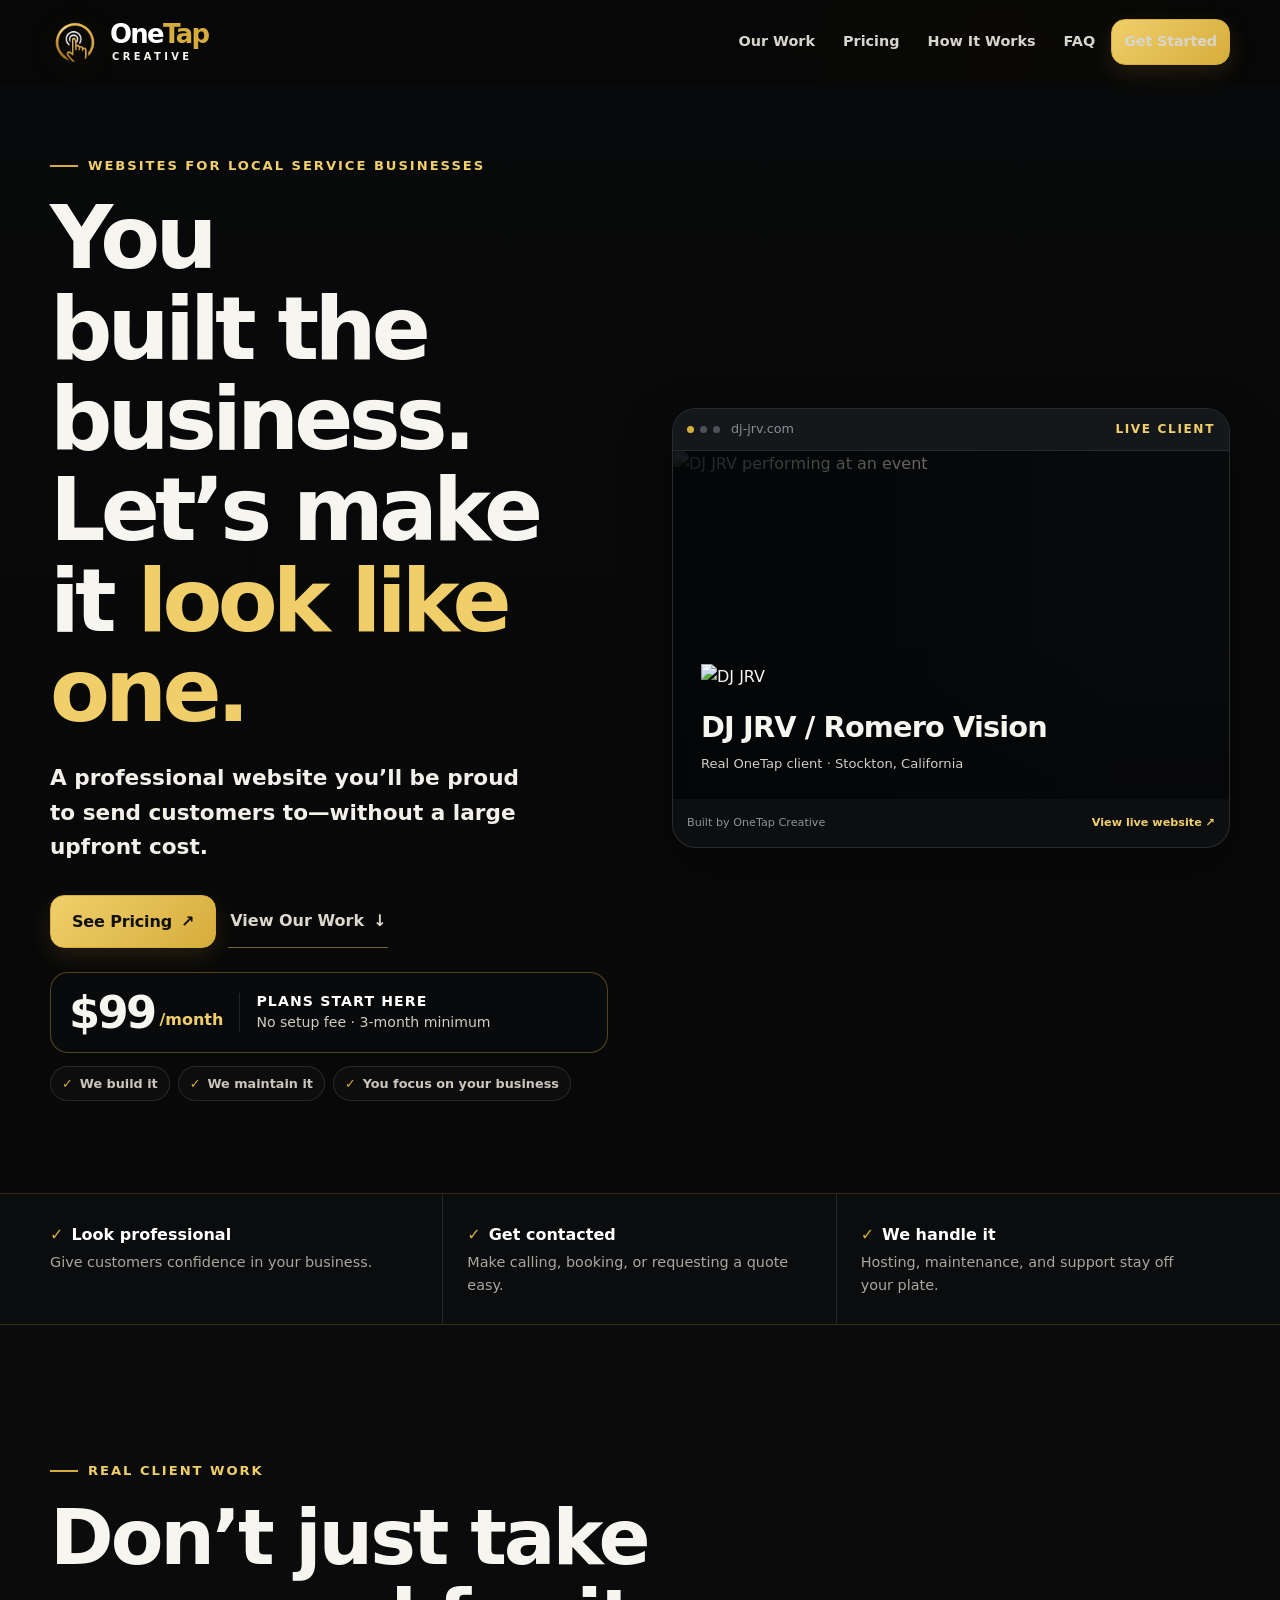
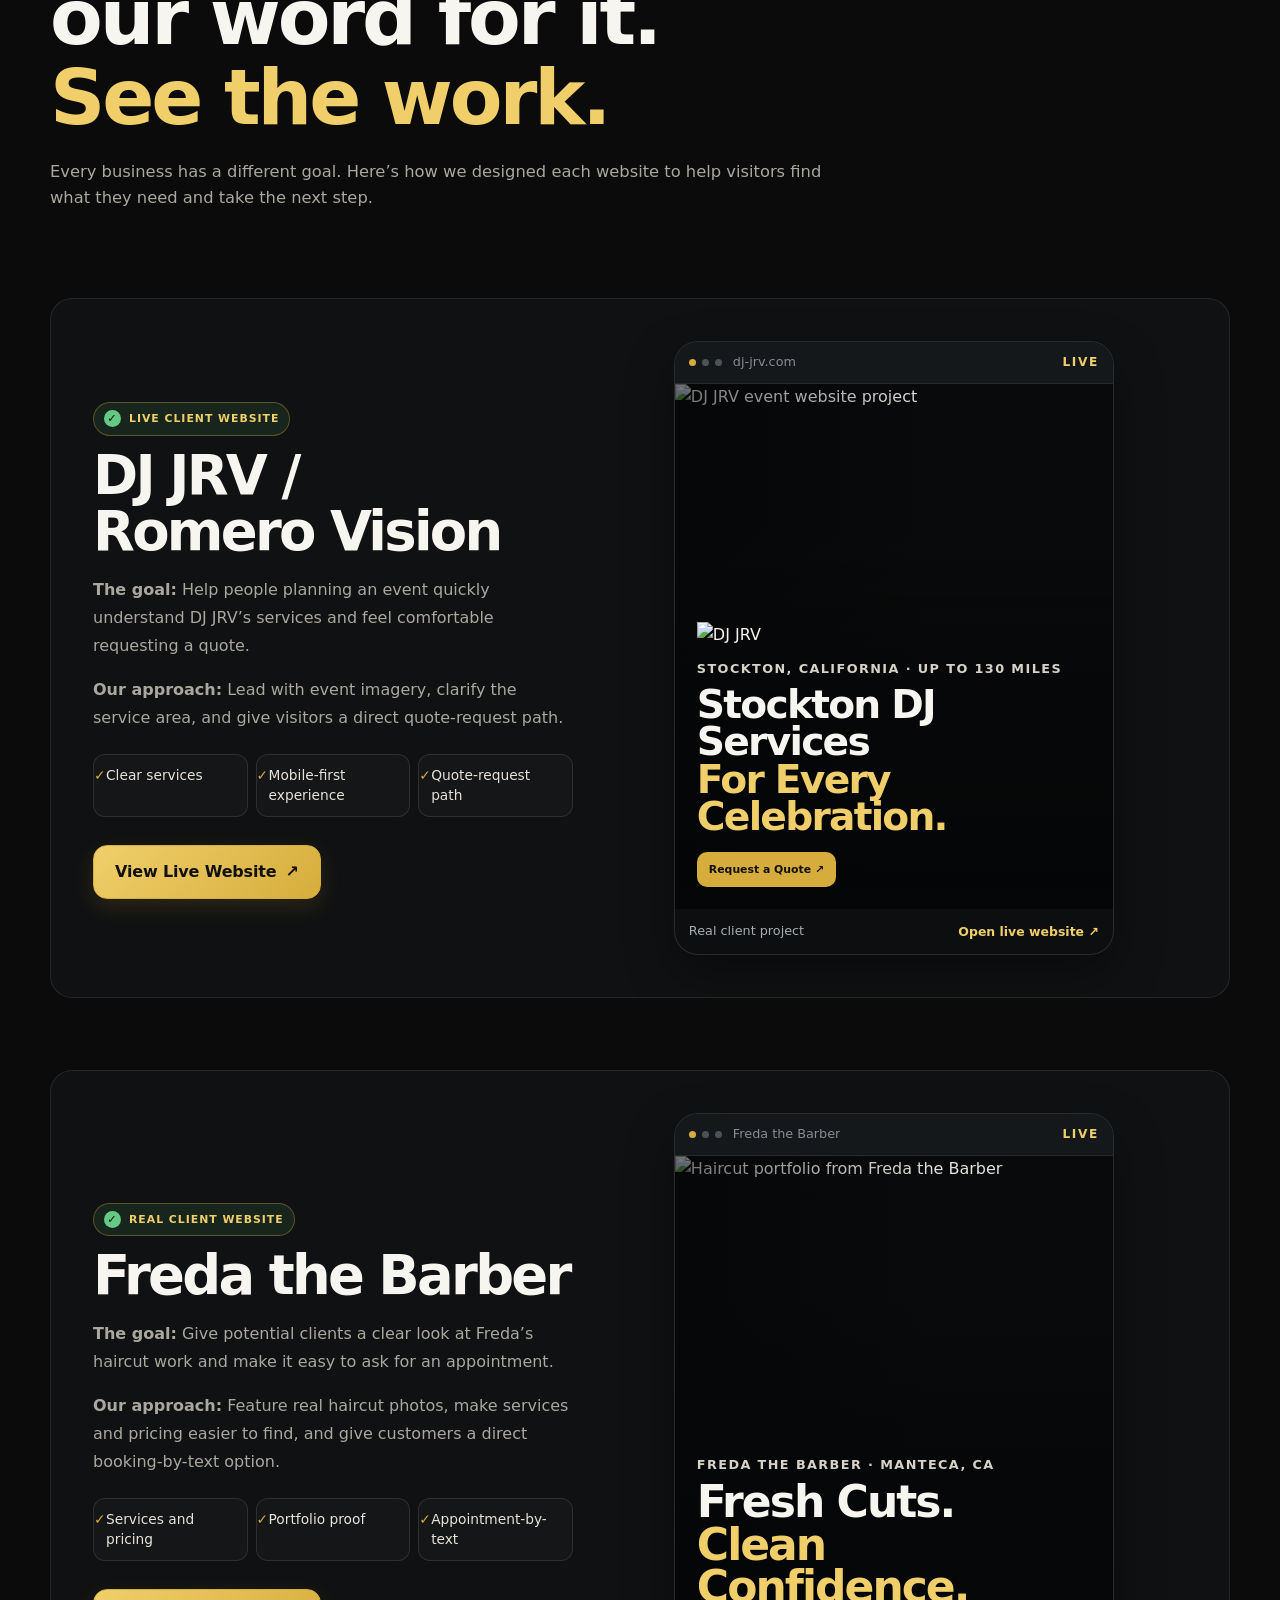
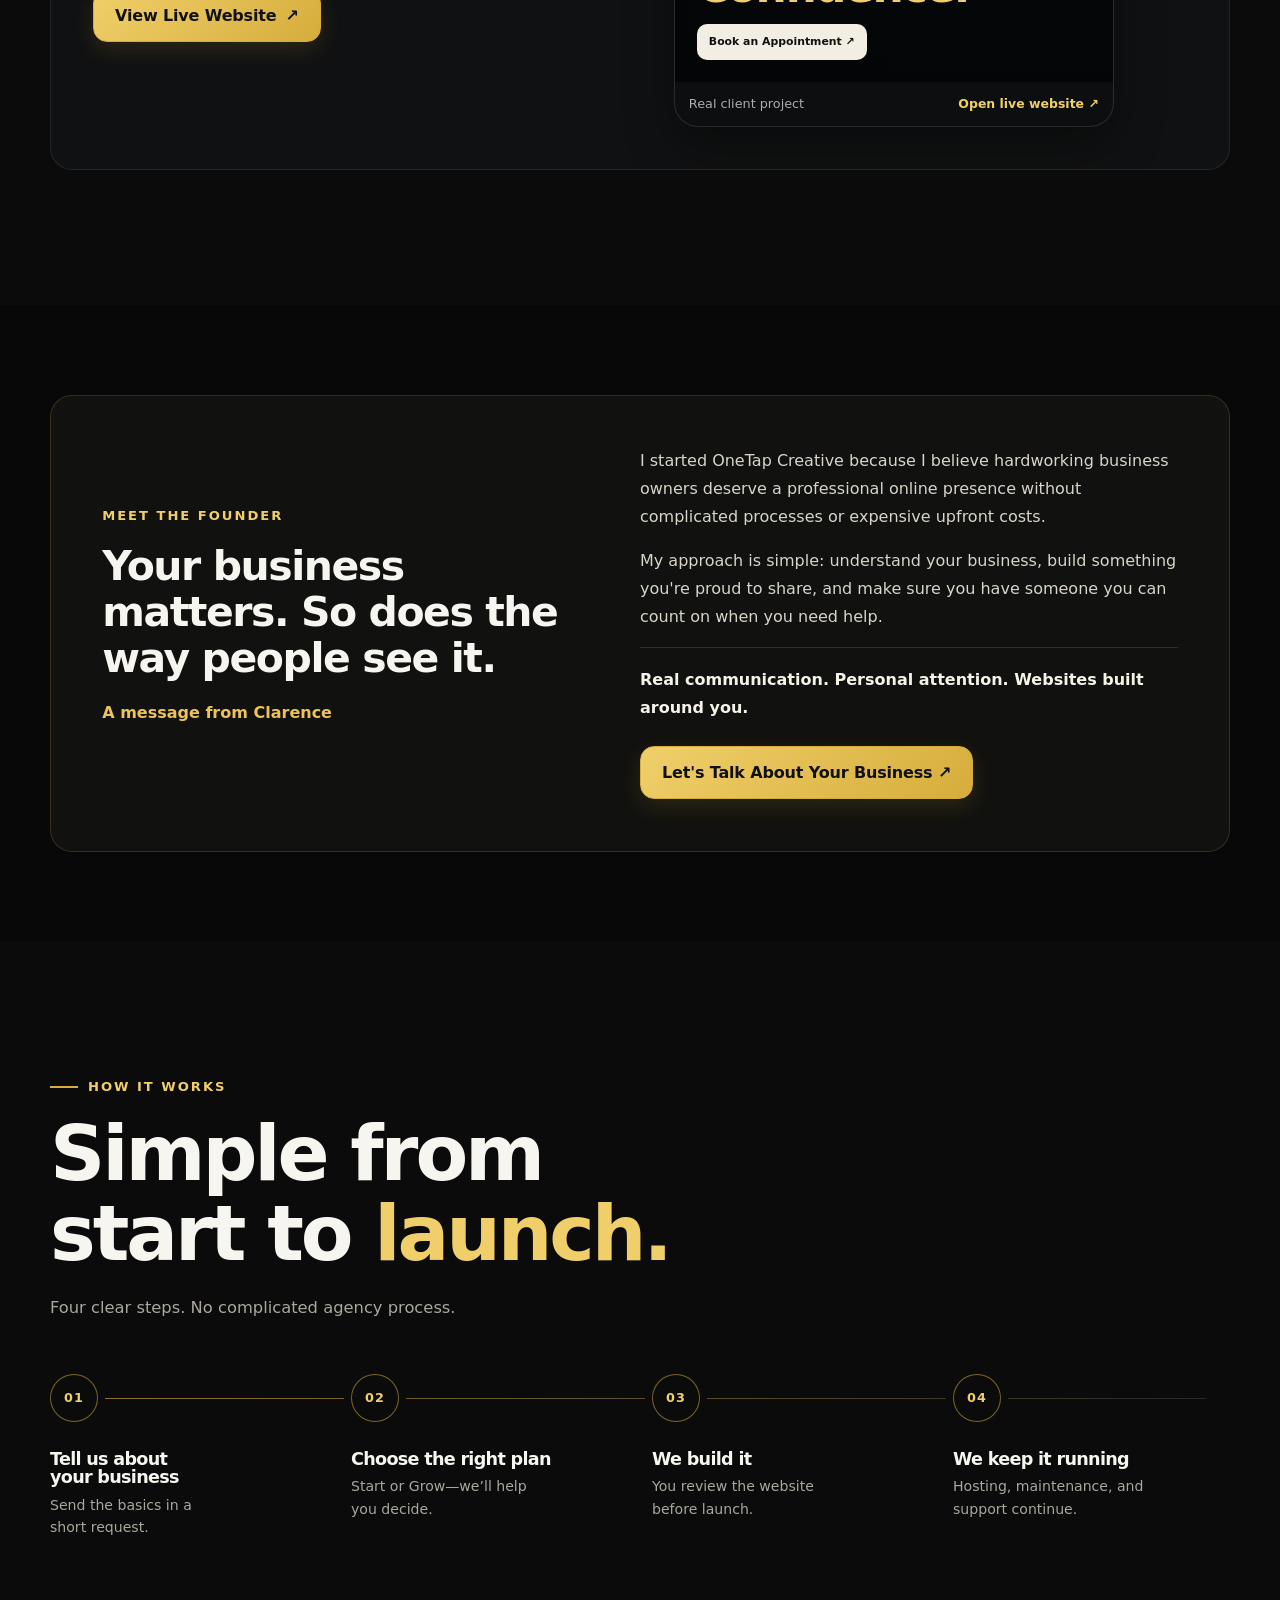
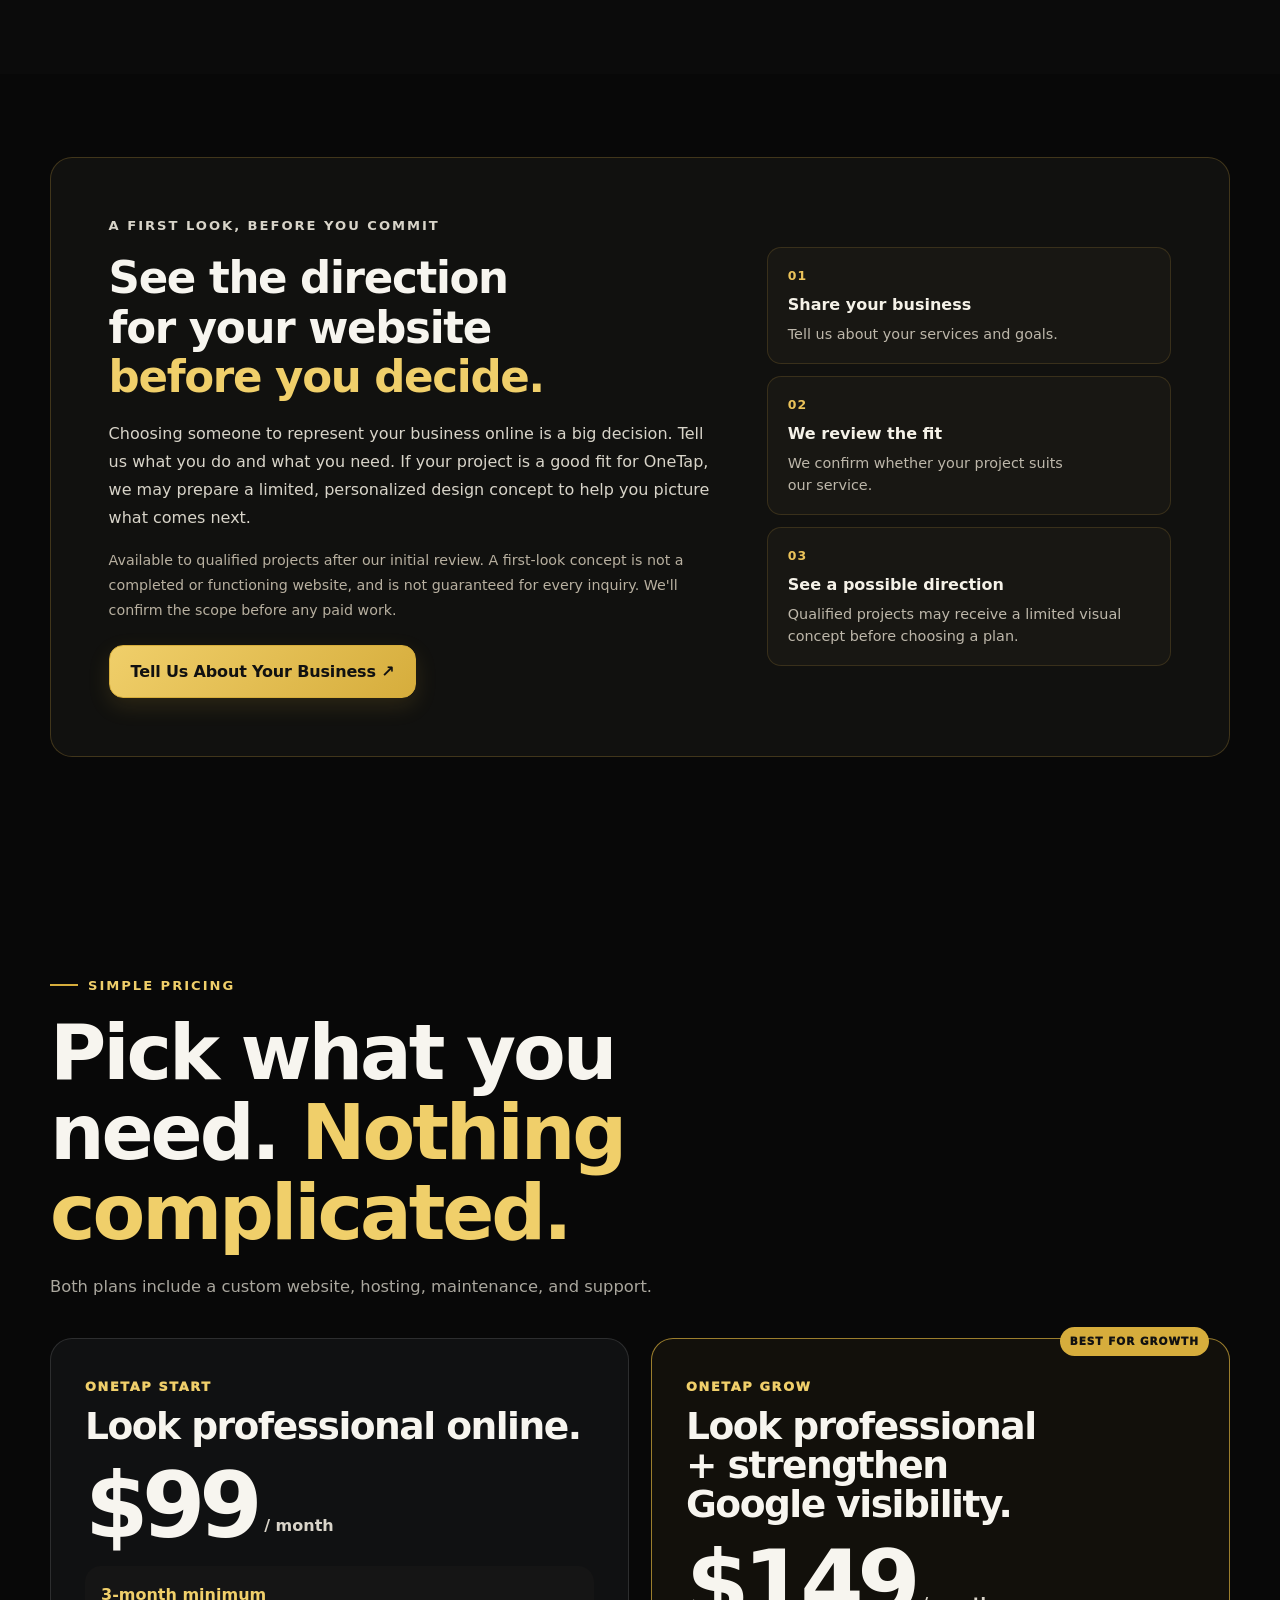
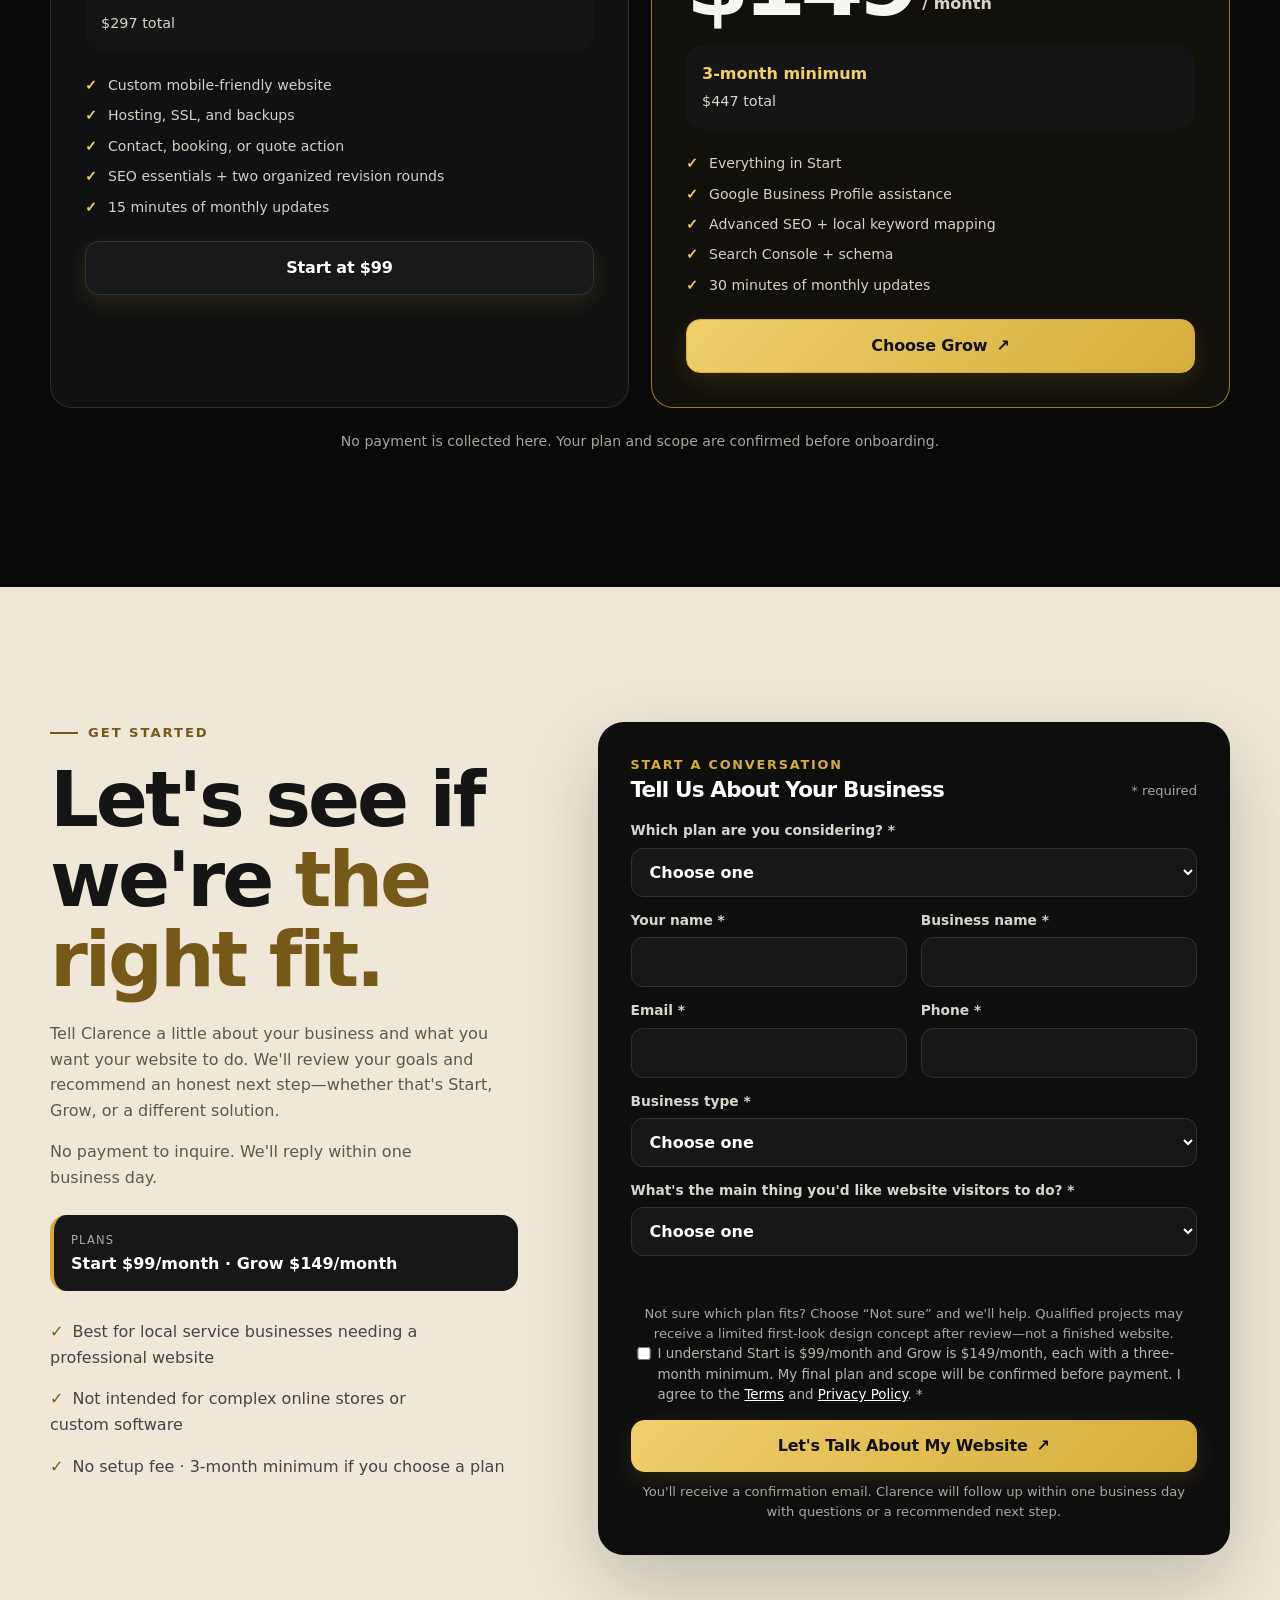
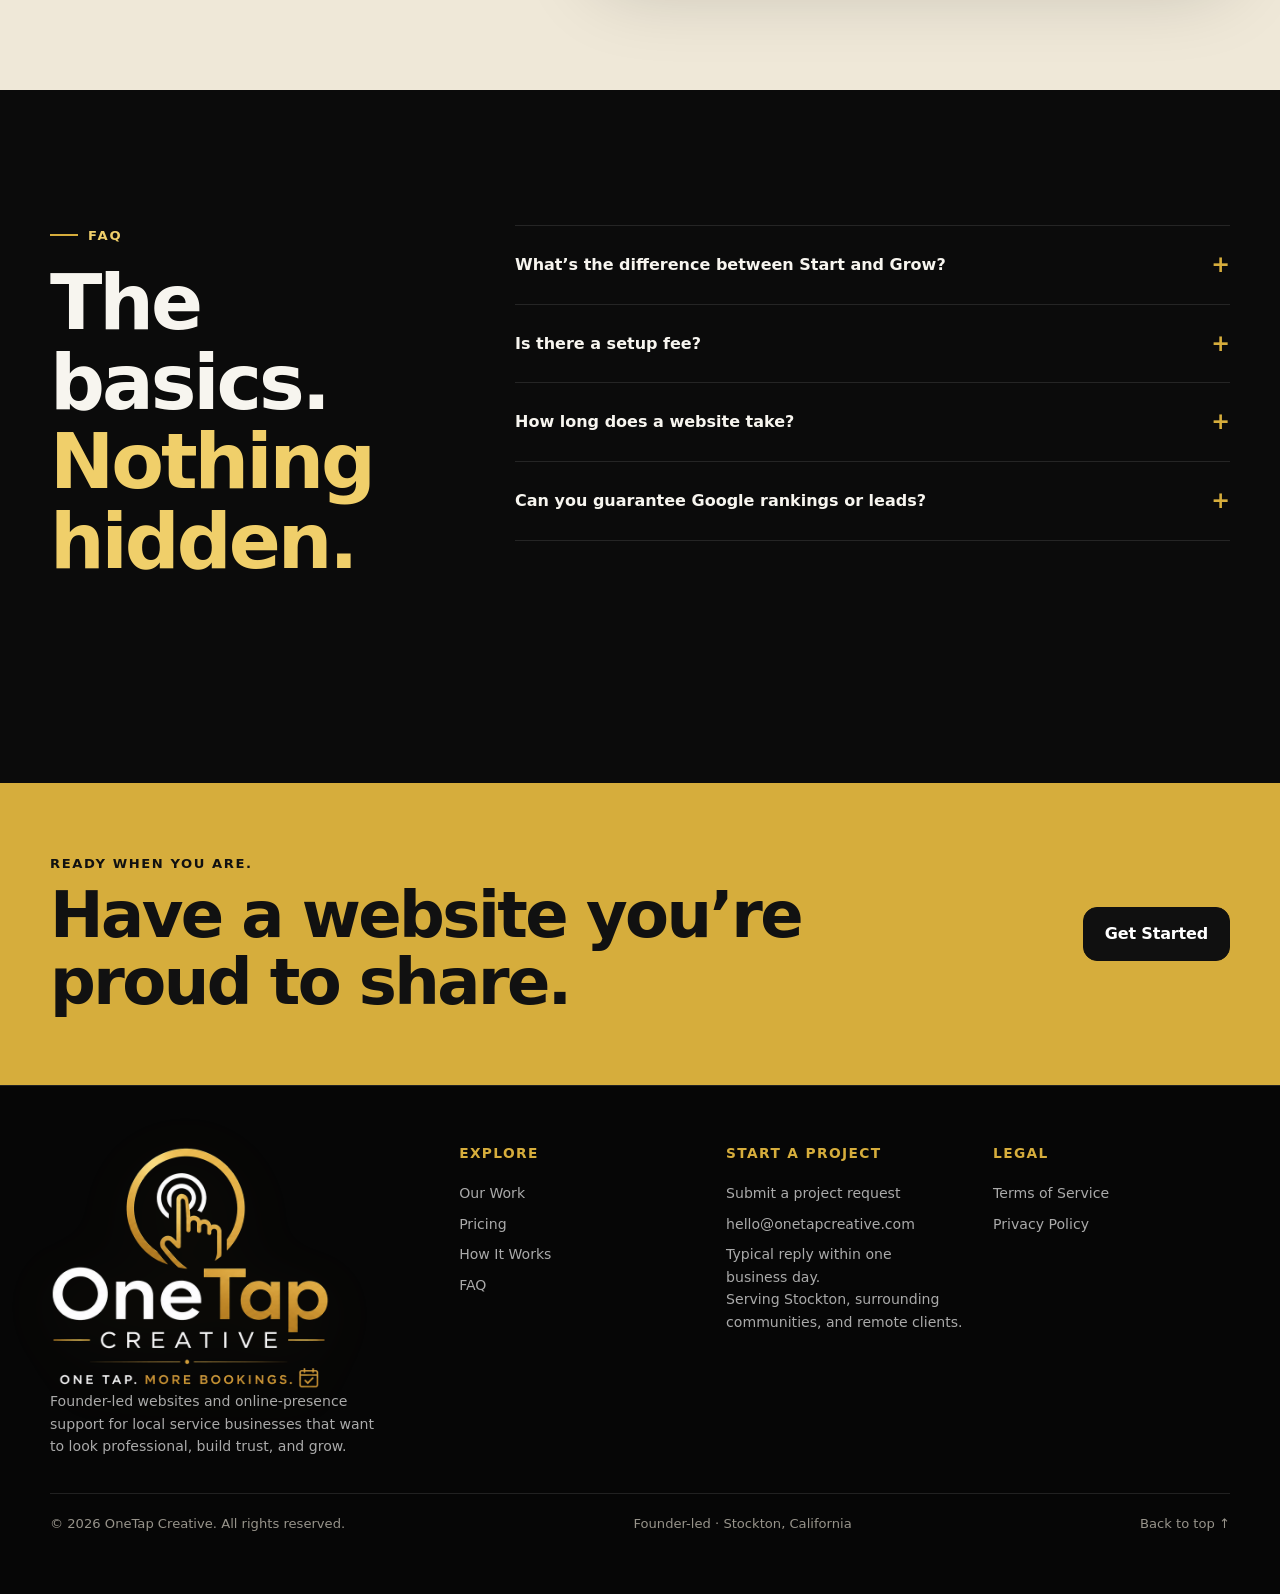
==== index.html @ 0165661d "Make inquiry warmer and clarify ideal client fit" ====
<!DOCTYPE html>
<html lang="en">
<head>
<meta charset="utf-8"/>
<meta name="viewport" content="width=device-width, initial-scale=1"/>
<meta name="description" content="OneTap Creative builds and manages professional websites for local service businesses. Start at $99/month or choose Grow at $149/month for advanced SEO and Google visibility support."/>
<meta name="keywords" content="OneTap Creative, local business website design, Stockton web designer, small business website, Google Business Profile setup, local SEO, mobile-first website, website maintenance"/>
<meta name="theme-color" content="#080808"/>
<meta name="robots" content="index,follow,max-image-preview:large,max-snippet:-1,max-video-preview:-1"/>
<meta name="author" content="OneTap Creative"/>
<meta name="publisher" content="OneTap Creative"/>
<meta name="geo.region" content="US-CA"/>
<meta name="geo.placename" content="Stockton"/>
<meta name="format-detection" content="telephone=no"/>
<meta property="og:title" content="OneTap Creative | Websites, Advanced SEO &amp; Google Visibility"/>
<meta property="og:description" content="You built the business. We help your online presence look the part. Professional managed websites for local service businesses starting at $99/month."/>
<meta property="og:type" content="website"/>
<meta property="og:site_name" content="OneTap Creative"/>
<meta property="og:locale" content="en_US"/>
<meta property="og:image" content="https://onetapcreative.com/assets/images/onetap-og-direction.jpg"/>
<meta property="og:image:alt" content="OneTap Creative complete online presence service for local businesses"/>
<meta property="og:url" content="https://onetapcreative.com/"/>
<meta name="twitter:card" content="summary_large_image"/>
<meta name="twitter:title" content="OneTap Creative | Websites, Advanced SEO &amp; Google Visibility"/>
<meta name="twitter:description" content="Professional managed websites for local service businesses, starting at $99/month."/>
<meta name="twitter:image" content="https://onetapcreative.com/assets/images/onetap-og-direction.jpg"/>
<link rel="canonical" href="https://onetapcreative.com/"/>
<link rel="icon" href="assets/images/onetap-icon-natural.png" type="image/png"/>
<link rel="apple-touch-icon" href="assets/images/onetap-icon-natural.png"/>
<link rel="manifest" href="manifest.webmanifest"/>
<link rel="stylesheet" href="styles.css?v=final-qa-1"/>
<title>OneTap Creative | Websites, Advanced SEO &amp; Google Visibility</title>
<script id="business-schema" type="application/ld+json">{"@context":"https://schema.org","@graph":[{"@type":"ProfessionalService","@id":"https://onetapcreative.com/#business","name":"OneTap Creative","url":"https://onetapcreative.com/","email":"hello@onetapcreative.com","logo":"https://onetapcreative.com/assets/images/onetap-logo-full-natural.png","image":"https://onetapcreative.com/assets/images/onetap-og-direction.jpg","description":"OneTap Creative builds and manages professional online presences for local service businesses with simple monthly plans.","priceRange":"$99-$149 per month","areaServed":[{"@type":"City","name":"Stockton"},{"@type":"AdministrativeArea","name":"San Joaquin County"},{"@type":"State","name":"California"},{"@type":"Country","name":"United States"}],"knowsAbout":["Mobile-first website design","Local service business websites","Google Business Profile assistance","On-page SEO","Technical SEO foundations","Local SEO","Google Search Console","Quote request websites","Booking websites"],"hasOfferCatalog":{"@type":"OfferCatalog","name":"OneTap Creative Website Plans","itemListElement":[{"@type":"Offer","name":"OneTap Start","price":"99","priceCurrency":"USD","url":"https://onetapcreative.com/#pricing","itemOffered":{"@id":"https://onetapcreative.com/#start-plan"}},{"@type":"Offer","name":"OneTap Grow","price":"149","priceCurrency":"USD","url":"https://onetapcreative.com/#pricing","itemOffered":{"@id":"https://onetapcreative.com/#grow-plan"}}]}},{"@type":"WebSite","@id":"https://onetapcreative.com/#website","url":"https://onetapcreative.com/","name":"OneTap Creative","description":"Professional managed websites and Google visibility support for local service businesses.","publisher":{"@id":"https://onetapcreative.com/#business"},"inLanguage":"en-US"},{"@type":"Service","@id":"https://onetapcreative.com/#start-plan","name":"OneTap Start","serviceType":"Managed website for local service businesses","description":"A custom mobile-first website, hosting, SSL, backups, customer contact or quote action, SEO essentials, maintenance, support, and limited monthly updates.","provider":{"@id":"https://onetapcreative.com/#business"},"offers":{"@type":"Offer","price":"99","priceCurrency":"USD","url":"https://onetapcreative.com/#pricing","description":"$99 per month, no standard setup fee, three-month minimum totaling $297, then month-to-month with 30 days' notice after the minimum."}},{"@type":"Service","@id":"https://onetapcreative.com/#grow-plan","name":"OneTap Grow","serviceType":"Managed website and Google visibility foundation for local service businesses","description":"Everything in Start plus Google Business Profile assistance, advanced SEO foundation, Search Console, local keyword mapping, schema, and additional monthly update time.","provider":{"@id":"https://onetapcreative.com/#business"},"offers":{"@type":"Offer","price":"149","priceCurrency":"USD","url":"https://onetapcreative.com/#pricing","description":"$149 per month, no standard setup fee, three-month minimum totaling $447, then month-to-month with 30 days' notice after the minimum."}},{"@type":"FAQPage","@id":"https://onetapcreative.com/#faq-schema","mainEntity":[{"@type":"Question","name":"What is the difference between OneTap Start and OneTap Grow?","acceptedAnswer":{"@type":"Answer","text":"Start is the simple managed website plan at $99 per month. Grow is $149 per month and adds Google Business Profile assistance, an advanced SEO foundation, Search Console, local keyword mapping, schema, and more monthly update time."}},{"@type":"Question","name":"How does the three-month commitment work?","acceptedAnswer":{"@type":"Answer","text":"Start is $99 per month for an initial three-month commitment totaling $297. Grow is $149 per month for an initial three-month commitment totaling $447. After the minimum, either plan continues month-to-month with 30 days' notice to cancel."}},{"@type":"Question","name":"Who is OneTap Creative best for?","acceptedAnswer":{"@type":"Answer","text":"OneTap is built for owner-operated local service businesses that do good work and want their online presence to look professional, build trust, and make it easier for customers to contact, book, or request a quote."}},{"@type":"Question","name":"Can you guarantee Google rankings or leads?","acceptedAnswer":{"@type":"Answer","text":"No. OneTap builds a strong website and search foundation, but Google controls rankings, indexing, Maps placement, and Business Profile verification, and no specific number of leads or sales is guaranteed."}}]}]}</script>
</head>
<body>
<a class="skip-link" href="#main">Skip to content</a>
<header class="site-header" id="top">
  <div class="container nav-shell">
    <a class="brand" href="#top" aria-label="OneTap Creative home"><img class="brand-mark" src="assets/images/onetap-icon-natural.png" alt=""/><span class="brand-lockup"><strong><span>One</span><em>Tap</em></strong><small>CREATIVE</small></span></a>
    <button class="nav-toggle" type="button" aria-controls="main-nav" aria-expanded="false" aria-label="Open navigation"><span></span><span></span><span></span></button>
    <nav class="main-nav" id="main-nav" aria-label="Main navigation">
      <a href="#work">Our Work</a><a href="#pricing">Pricing</a><a href="#process">How It Works</a><a href="#faq">FAQ</a><a class="btn btn-small" href="#start">Get Started</a>
    </nav>
  </div>
</header>
<main id="main">
<section class="hero direction-hero section-pad">
  <div class="container direction-hero-grid">
    <div class="hero-copy reveal">
      <p class="eyebrow"><span></span> Websites for local service businesses</p>
      <h1>You built the business.<br/>Let’s make it <em>look like one.</em></h1>
      <p class="hero-lead">A professional website you’ll be proud to send customers to—without a large upfront cost.</p>
      <div class="hero-actions"><a class="btn" href="#pricing">See Pricing <span aria-hidden="true">↗</span></a><a class="hero-secondary" href="#work">View Our Work <span aria-hidden="true">↓</span></a></div>
      <div class="hero-price"><div><strong>$99</strong><span>/month</span></div><p><b>Plans start here</b><br/>No setup fee · 3-month minimum</p></div>
      <div class="hero-assurance" aria-label="OneTap Creative service assurances"><span>We build it</span><span>We maintain it</span><span>You focus on your business</span></div>
    </div>
    <div class="real-project-preview hero-client-preview reveal reveal-delay" aria-label="Real OneTap client website preview">
      <div class="project-browser-bar"><div><i></i><i></i><i></i><span>dj-jrv.com</span></div><b>LIVE CLIENT</b></div>
      <a class="project-shot hero-project-shot" href="https://www.dj-jrv.com/" rel="noopener" target="_blank" aria-label="Open the live DJ JRV website">
        <img src="https://www.dj-jrv.com/images/hero-dj.webp" alt="DJ JRV performing at an event"/>
        <div class="project-shot-shade"></div>
        <div class="project-shot-copy">
          <img src="https://www.dj-jrv.com/images/hero-jrv-logo.webp" alt="DJ JRV"/>
          <span>DJ JRV / Romero Vision</span>
          <small>Real OneTap client · Stockton, California</small>
        </div>
      </a>
      <div class="project-preview-foot"><span>Built by OneTap Creative</span><a href="https://www.dj-jrv.com/" rel="noopener" target="_blank">View live website ↗</a></div>
    </div>
  </div>
</section>
<section class="compact-benefits" aria-label="Why OneTap">
  <div class="container compact-benefit-grid">
    <article><strong>Look professional</strong><span>Give customers confidence in your business.</span></article>
    <article><strong>Get contacted</strong><span>Make calling, booking, or requesting a quote easy.</span></article>
    <article><strong>We handle it</strong><span>Hosting, maintenance, and support stay off your plate.</span></article>
  </div>
</section>

<section class="section-pad work-section" id="work">
  <div class="container">
    <div class="section-heading reveal">
      <p class="eyebrow"><span></span> Real client work</p>
      <h2>Don’t just take our word for it. <em>See the work.</em></h2>
      <p>Every business has a different goal. Here’s how we designed each website to help visitors find what they need and take the next step.</p>
    </div>
    <div class="real-work-grid simplified-work">
      <article aria-labelledby="dj-case-title" class="case-study reveal">
        <div class="case-study-copy">
          <div class="verified-work">Live client website</div>
          <h3 id="dj-case-title">DJ JRV / Romero Vision</h3>
          <p><strong>The goal:</strong> Help people planning an event quickly understand DJ JRV’s services and feel comfortable requesting a quote.</p><p><strong>Our approach:</strong> Lead with event imagery, clarify the service area, and give visitors a direct quote-request path.</p>
          <ul><li>Clear services</li><li>Mobile-first experience</li><li>Quote-request path</li></ul>
          <a class="btn" href="https://www.dj-jrv.com/" rel="noopener" target="_blank">View Live Website <span aria-hidden="true">↗</span></a>
        </div>
        <a class="portfolio-project-preview dj-project-preview" href="https://www.dj-jrv.com/" rel="noopener" target="_blank" aria-label="View the live DJ JRV website">
          <div class="project-browser-bar"><div><i></i><i></i><i></i><span>dj-jrv.com</span></div><b>LIVE</b></div>
          <div class="portfolio-project-shot">
            <img src="https://www.dj-jrv.com/images/hero-dj.webp" alt="DJ JRV event website project"/>
            <div class="portfolio-project-shade"></div>
            <div class="portfolio-site-brand">
              <img src="https://www.dj-jrv.com/images/hero-jrv-logo.webp" alt="DJ JRV"/>
              <small>Stockton, California · Up to 130 miles</small>
              <strong>Stockton DJ Services<br/><em>For Every Celebration.</em></strong>
              <span>Request a Quote ↗</span>
            </div>
          </div>
          <div class="portfolio-preview-foot"><span>Real client project</span><b>Open live website ↗</b></div>
        </a>
      </article>
      <article aria-labelledby="freda-case-title" class="case-study reveal">
        <div class="case-study-copy">
          <div class="verified-work">Real client website</div>
          <h3 id="freda-case-title">Freda the Barber</h3>
          <p><strong>The goal:</strong> Give potential clients a clear look at Freda’s haircut work and make it easy to ask for an appointment.</p><p><strong>Our approach:</strong> Feature real haircut photos, make services and pricing easier to find, and give customers a direct booking-by-text option.</p>
          <ul><li>Services and pricing</li><li>Portfolio proof</li><li>Appointment-by-text</li></ul>
          <a class="btn" href="https://freda-modern-barber-website.vercel.app/" rel="noopener" target="_blank">View Live Website <span aria-hidden="true">↗</span></a>
        </div>
        <a class="portfolio-project-preview freda-project-preview" href="https://freda-modern-barber-website.vercel.app/" rel="noopener" target="_blank" aria-label="View the live Freda the Barber website">
          <div class="project-browser-bar"><div><i></i><i></i><i></i><span>Freda the Barber</span></div><b>LIVE</b></div>
          <div class="portfolio-project-shot">
            <img src="https://freda-modern-barber-website.vercel.app/assets/freda-classic-taper.webp" alt="Haircut portfolio from Freda the Barber"/>
            <div class="portfolio-project-shade"></div>
            <div class="portfolio-site-brand freda-site-brand">
              <small>Freda the Barber · Manteca, CA</small>
              <strong>Fresh Cuts.<br/><em>Clean Confidence.</em></strong>
              <span>Book an Appointment ↗</span>
            </div>
          </div>
          <div class="portfolio-preview-foot"><span>Real client project</span><b>Open live website ↗</b></div>
        </a>
      </article>
    </div>
  </div>
</section>

<section class="section-pad founder-section" id="founder" aria-labelledby="founder-title">
  <div class="container">
    <div class="founder-panel reveal">
      <div class="founder-heading">
        <p class="eyebrow">Meet the founder</p>
        <h2 id="founder-title">Your business matters. So does the way people see it.</h2>
        <p class="founder-signature">A message from Clarence</p>
      </div>
      <div class="founder-message">
        <p>I started OneTap Creative because I believe hardworking business owners deserve a professional online presence without complicated processes or expensive upfront costs.</p>
        <p>My approach is simple: understand your business, build something you're proud to share, and make sure you have someone you can count on when you need help.</p>
        <p class="founder-promise">Real communication. Personal attention. Websites built around you.</p>
        <a class="btn" href="#start">Let's Talk About Your Business ↗</a>
      </div>
    </div>
  </div>
</section>

<section class="section-pad process-section direction-process" id="process">
  <div class="container">
    <div class="section-heading reveal">
      <p class="eyebrow"><span></span> How it works</p>
      <h2>Simple from start to <em>launch.</em></h2>
      <p>Four clear steps. No complicated agency process.</p>
    </div>
    <ol class="process-timeline">
      <li class="reveal"><span class="process-number">01</span><div><h3>Tell us about your business</h3><p>Send the basics in a short request.</p></div></li>
      <li class="reveal"><span class="process-number">02</span><div><h3>Choose the right plan</h3><p>Start or Grow—we’ll help you decide.</p></div></li>
      <li class="reveal"><span class="process-number">03</span><div><h3>We build it</h3><p>You review the website before launch.</p></div></li>
      <li class="reveal"><span class="process-number">04</span><div><h3>We keep it running</h3><p>Hosting, maintenance, and support continue.</p></div></li>
    </ol>
  </div>
</section>

<section class="section-pad first-look-section" id="first-look" aria-labelledby="first-look-title">
  <div class="container">
    <div class="first-look-panel reveal">
      <div class="first-look-copy">
        <p class="eyebrow">A first look, before you commit</p>
        <h2 id="first-look-title">See the direction for your website <em>before you decide.</em></h2>
        <p>Choosing someone to represent your business online is a big decision. Tell us what you do and what you need. If your project is a good fit for OneTap, we may prepare a limited, personalized design concept to help you picture what comes next.</p>
        <p class="first-look-note">Available to qualified projects after our initial review. A first-look concept is not a completed or functioning website, and is not guaranteed for every inquiry. We'll confirm the scope before any paid work.</p>
        <a class="btn" href="#start">Tell Us About Your Business ↗</a>
      </div>
      <div class="first-look-steps" aria-label="How a first-look concept works">
        <div><span>01</span><strong>Share your business</strong><p>Tell us about your services and goals.</p></div>
        <div><span>02</span><strong>We review the fit</strong><p>We confirm whether your project suits our service.</p></div>
        <div><span>03</span><strong>See a possible direction</strong><p>Qualified projects may receive a limited visual concept before choosing a plan.</p></div>
      </div>
    </div>
  </div>
</section>

<section class="section-pad pricing-section" id="pricing">
  <div class="container reveal">
    <div class="section-heading pricing-heading">
      <p class="eyebrow"><span></span> Simple pricing</p>
      <h2>Pick what you need. <em>Nothing complicated.</em></h2>
      <p>Both plans include a custom website, hosting, maintenance, and support.</p>
    </div>
    <div class="plan-grid compact-plans">
      <article class="plan-card">
        <div class="plan-top">
          <span class="plan-label">OneTap Start</span>
          <h3>Look professional online.</h3>
          <div class="plan-price"><strong>$99</strong><span>/ month</span></div>
          <div class="commitment-box"><b>3-month minimum</b><span>$297 total</span></div>
        </div>
        <ul>
          <li>Custom mobile-friendly website</li>
          <li>Hosting, SSL, and backups</li>
          <li>Contact, booking, or quote action</li>
          <li>SEO essentials + two organized revision rounds</li>
          <li>15 minutes of monthly updates</li>
        </ul>
        <a class="btn btn-ghost plan-cta" href="#start" data-plan="OneTap Start">Start at $99</a>
      </article>
      <article class="plan-card plan-featured">
        <div class="plan-badge">Best for growth</div>
        <div class="plan-top">
          <span class="plan-label">OneTap Grow</span>
          <h3>Look professional + strengthen Google visibility.</h3>
          <div class="plan-price"><strong>$149</strong><span>/ month</span></div>
          <div class="commitment-box"><b>3-month minimum</b><span>$447 total</span></div>
        </div>
        <ul>
          <li>Everything in Start</li>
          <li>Google Business Profile assistance</li>
          <li>Advanced SEO + local keyword mapping</li>
          <li>Search Console + schema</li>
          <li>30 minutes of monthly updates</li>
        </ul>
        <a class="btn plan-cta" href="#start" data-plan="OneTap Grow">Choose Grow <span aria-hidden="true">↗</span></a>
      </article>
    </div>
    <p class="pricing-note">No payment is collected here. Your plan and scope are confirmed before onboarding.</p>
  </div>
</section>

<section class="section-pad start-section" id="start">
  <div class="container start-grid">
    <div class="start-copy reveal">
      <p class="eyebrow"><span></span> Get started</p>
      <h2>Let's see if we're <em>the right fit.</em></h2>
      <p>Tell Clarence a little about your business and what you want your website to do. We'll review your goals and recommend an honest next step—whether that's Start, Grow, or a different solution.</p><p>No payment to inquire. We'll reply within one business day.</p>
      <div class="selected-plan"><span>Plans</span><strong>Start $99/month · Grow $149/month</strong></div>
      <ul class="start-points"><li>Best for local service businesses needing a professional website</li><li>Not intended for complex online stores or custom software</li><li>No setup fee · 3-month minimum if you choose a plan</li></ul>
    </div>
    <div class="form-card reveal reveal-delay">
      <form action="https://formsubmit.co/hello@onetapcreative.com" id="lead-form" method="post">
        <input name="_subject" type="hidden" value="New OneTap Creative Online Presence Request"/>
        <input name="_template" type="hidden" value="table"/>
        <input name="_captcha" type="hidden" value="false"/>
        <input id="lead-replyto" name="_replyto" type="hidden"/>
        <input name="_autoresponse" type="hidden" value="Thanks for reaching out to OneTap Creative. We received your project request and will review it within one business day. If we need anything else, we’ll contact you from hello@onetapcreative.com. No payment has been collected."/>
        <input id="form-next-url" name="_next" type="hidden" value="thank-you.html"/>
        <input id="website-service-hidden" name="Website Service" type="hidden" value="Plan to be confirmed after fit review"/>
        <input id="utm-source" name="UTM Source" type="hidden"/>
        <input id="utm-medium" name="UTM Medium" type="hidden"/>
        <input id="utm-campaign" name="UTM Campaign" type="hidden"/>
        <input id="utm-content" name="UTM Content" type="hidden"/>
        <input id="landing-page" name="Landing Page" type="hidden"/>
        <input aria-hidden="true" autocomplete="off" class="form-honeypot" name="_honey" tabindex="-1" type="text"/>
        <div class="form-title"><div><p>Start a conversation</p><h3>Tell Us About Your Business</h3></div><span>* required</span></div>
        <label>Which plan are you considering? *<select id="plan-interest" name="Plan Interest" required><option disabled selected value="">Choose one</option><option value="OneTap Start — $99/month">Start — $99/month</option><option value="OneTap Grow — $149/month">Grow — $149/month</option><option value="Not sure — recommend one">Not sure — recommend one</option></select></label>
        <div class="form-two"><label>Your name *<input autocomplete="name" name="Full Name" required type="text"/></label><label>Business name *<input autocomplete="organization" name="Business Name" required type="text"/></label></div>
        <div class="form-two"><label>Email *<input autocomplete="email" id="lead-email" name="Email" required type="email"/></label><label>Phone *<input autocomplete="tel" name="Phone" required type="tel"/></label></div>
        <label>Business type *<select name="Business Type" required><option disabled selected value="">Choose one</option><option>Contractor / Home Service</option><option>Landscaper / Lawn Care</option><option>Painter</option><option>Fencing / Concrete</option><option>Tree Service</option><option>Roofing</option><option>HVAC / Plumbing / Electrical</option><option>Cleaning Service</option><option>Car Detailer</option><option>Barber / Salon</option><option>DJ / Event Service</option><option>Other local service</option></select></label>
        <label>What's the main thing you'd like website visitors to do? *<select name="Primary Website Goal" required><option disabled selected value="">Choose one</option><option>Request a quote or estimate</option><option>Book an appointment</option><option>Call the business</option><option>Submit a contact form</option><option>Not sure — help me choose</option></select></label>
        <p class="form-note">Not sure which plan fits? Choose “Not sure” and we'll help. Qualified projects may receive a limited first-look design concept after review—not a finished website.</p><label class="consent"><input name="Service Terms Accepted" required type="checkbox" value="Yes"/><span>I understand Start is $99/month and Grow is $149/month, each with a three-month minimum. My final plan and scope will be confirmed before payment. I agree to the <a href="terms.html" target="_blank">Terms</a> and <a href="privacy.html" target="_blank">Privacy Policy</a>. *</span></label>
        <button class="btn submit-btn" type="submit">Let's Talk About My Website <span aria-hidden="true">↗</span></button>
        <p class="form-note">You'll receive a confirmation email. Clarence will follow up within one business day with questions or a recommended next step.</p>
      </form>
    </div>
  </div>
</section>

<section class="section-pad faq-section" id="faq">
  <div class="container faq-grid">
    <div class="section-heading reveal"><p class="eyebrow"><span></span> FAQ</p><h2>The basics. <em>Nothing hidden.</em></h2></div>
    <div class="faq-list">
      <details class="reveal"><summary>What’s the difference between Start and Grow?<span>+</span></summary><p>Start gives you the professional website, hosting, maintenance, and SEO essentials. Grow adds Google Business Profile assistance, advanced SEO, Search Console, local keyword mapping, schema, and more monthly update time.</p></details>
      <details class="reveal"><summary>Is there a setup fee?<span>+</span></summary><p>No standard setup fee. Both plans have a three-month minimum, then continue month-to-month with 30 days’ notice after the minimum.</p></details>
      <details class="reveal"><summary>How long does a website take?<span>+</span></summary><p>Most projects can reach a first review in about 7–10 business days after we receive the content and access we need.</p></details>
      <details class="reveal"><summary>Can you guarantee Google rankings or leads?<span>+</span></summary><p>No. We build a strong website and search foundation, but Google controls rankings and no specific number of leads or sales is guaranteed.</p></details>
    </div>
  </div>
</section>
<section class="final-cta"><div class="container final-inner reveal"><div><p>Ready when you are.</p><h2>Have a website you’re proud to share.</h2></div><a class="btn" href="#start">Get Started</a></div></section>
</main>
<footer class="site-footer"><div class="container footer-grid"><div class="footer-brand"><img src="assets/images/onetap-logo-full-natural.png" alt="OneTap Creative"/><p>Founder-led websites and online-presence support for local service businesses that want to look professional, build trust, and grow.</p></div><div><h3>Explore</h3><a href="#work">Our Work</a><a href="#pricing">Pricing</a><a href="#process">How It Works</a><a href="#faq">FAQ</a></div><div><h3>Start a Project</h3><a href="#start">Submit a project request</a><a href="mailto:hello@onetapcreative.com">hello@onetapcreative.com</a><p>Typical reply within one business day.<br/>Serving Stockton, surrounding communities, and remote clients.</p></div><div><h3>Legal</h3><a href="terms.html">Terms of Service</a><a href="privacy.html">Privacy Policy</a></div></div><div class="container footer-bottom"><span>© <span id="year"></span> OneTap Creative. All rights reserved.</span><span>Founder-led · Stockton, California</span><a href="#top">Back to top ↑</a></div></footer>
<a class="mobile-cta" href="#start">Get Started <span>↗</span></a>
<script src="script.js?v=final-qa-1"></script>
</body></html>
---- styles.css ----
:root{
  --bg:#080808;--bg-soft:#101010;--panel:#141414;--panel-2:#191919;--text:#f7f5ef;--muted:#aaa79e;--gold:#d6ad3c;--gold-light:#f0cf6a;--gold-dark:#92701e;--line:rgba(255,255,255,.11);--shadow:0 22px 80px rgba(0,0,0,.45);--radius:24px;--container:1180px
}
*{box-sizing:border-box}html{scroll-behavior:smooth;scroll-padding-top:85px}body{margin:0;background:var(--bg);color:var(--text);font-family:Inter,ui-sans-serif,system-ui,-apple-system,BlinkMacSystemFont,"Segoe UI",sans-serif;line-height:1.6;overflow-x:hidden}body::before{content:"";position:fixed;inset:0;pointer-events:none;z-index:-1;background:radial-gradient(circle at 80% 5%,rgba(214,173,60,.1),transparent 28%),radial-gradient(circle at 6% 35%,rgba(255,255,255,.035),transparent 24%)}a{color:inherit;text-decoration:none}img,video{display:block;max-width:100%}button,input,select,textarea{font:inherit}.container{width:min(calc(100% - 36px),var(--container));margin-inline:auto}.section-pad{padding:84px 0}.skip-link{position:fixed;left:12px;top:-80px;z-index:999;background:var(--gold);color:#111;padding:12px 18px;border-radius:10px;font-weight:800}.skip-link:focus{top:12px}.site-header{position:sticky;top:0;z-index:100;background:rgba(8,8,8,.82);backdrop-filter:blur(18px);border-bottom:1px solid transparent;transition:.25s}.site-header.scrolled{border-color:var(--line);box-shadow:0 8px 40px rgba(0,0,0,.35)}.nav-shell{height:74px;display:flex;align-items:center;justify-content:space-between}.brand{width:205px;display:block;flex:0 0 auto}.brand img{width:100%;height:auto;filter:drop-shadow(0 3px 14px rgba(214,173,60,.08))}.main-nav{position:fixed;inset:74px 0 auto 0;display:grid;gap:4px;padding:18px;background:#0d0d0d;border-bottom:1px solid var(--line);transform:translateY(-12px);opacity:0;visibility:hidden;pointer-events:none;transition:opacity .18s ease,transform .18s ease}.main-nav.open{transform:translateY(0);opacity:1;visibility:visible;pointer-events:auto}.main-nav a{padding:12px 10px;color:#d8d5cd;font-weight:700}.nav-toggle{width:44px;height:44px;border:1px solid var(--line);border-radius:14px;background:#111;display:grid;place-content:center;gap:5px}.nav-toggle span{display:block;width:20px;height:2px;background:#fff;transition:.2s}.nav-toggle[aria-expanded="true"] span:nth-child(1){transform:translateY(7px) rotate(45deg)}.nav-toggle[aria-expanded="true"] span:nth-child(2){opacity:0}.nav-toggle[aria-expanded="true"] span:nth-child(3){transform:translateY(-7px) rotate(-45deg)}.btn{display:inline-flex;align-items:center;justify-content:center;gap:9px;min-height:52px;padding:13px 21px;border:1px solid var(--gold);border-radius:14px;background:linear-gradient(135deg,var(--gold-light),var(--gold));color:#111;font-weight:900;letter-spacing:-.01em;box-shadow:0 10px 30px rgba(214,173,60,.2);transition:transform .2s,box-shadow .2s,background .2s}.btn:hover{transform:translateY(-2px);box-shadow:0 15px 36px rgba(214,173,60,.28)}.btn:focus-visible,a:focus-visible,button:focus-visible,input:focus-visible,select:focus-visible,textarea:focus-visible{outline:3px solid rgba(240,207,106,.45);outline-offset:3px}.btn-ghost{background:rgba(255,255,255,.035);border-color:var(--line);color:#fff;box-shadow:none}.btn-small{min-height:42px;padding:8px 15px}.eyebrow{display:flex;align-items:center;gap:10px;margin:0 0 17px;color:var(--gold-light);font-size:.78rem;font-weight:900;text-transform:uppercase;letter-spacing:.15em}.eyebrow span{width:28px;height:2px;background:var(--gold)}h1,h2,h3,p{margin-top:0}h1,h2,h3{line-height:1.04;letter-spacing:-.04em}h1{font-size:clamp(2.85rem,12vw,5.9rem);margin-bottom:24px;max-width:850px}h2{font-size:clamp(2.4rem,8vw,4.8rem);margin-bottom:21px}h3{font-size:1.35rem}em{font-style:normal;color:var(--gold-light)}.hero{padding-top:52px;min-height:calc(100svh - 74px);display:flex;align-items:center}.hero-grid{display:grid;gap:48px;align-items:center}.hero-text{max-width:680px;color:#c8c5bd;font-size:1.08rem}.hero-actions{display:grid;gap:12px;margin:30px 0 22px}.hero-proof{display:flex;flex-wrap:wrap;gap:10px}.hero-proof span{padding:8px 11px;border:1px solid var(--line);border-radius:999px;color:#c8c5bd;font-size:.8rem;background:rgba(255,255,255,.025)}.hero-stage{position:relative;min-height:610px;display:grid;place-items:center;overflow:hidden;width:100%}.orbit{position:absolute;border:1px solid rgba(214,173,60,.18);border-radius:50%}.orbit-one{width:min(490px,125vw);height:min(490px,125vw)}.orbit-two{width:min(370px,95vw);height:min(370px,95vw)}.phone-frame{border:1px solid rgba(255,255,255,.16);background:#0e0e0f;border-radius:38px;padding:9px;box-shadow:var(--shadow);overflow:hidden}.phone-frame video{width:100%;height:100%;object-fit:cover;border-radius:30px;transform:translateZ(0);backface-visibility:hidden;will-change:transform}.hero-phone{width:260px;aspect-ratio:9/16;position:relative;z-index:2;transform:rotate(2deg)}.float-chip{position:absolute;z-index:4;background:rgba(18,18,18,.88);backdrop-filter:blur(12px);border:1px solid var(--line);border-radius:17px;padding:12px 14px;box-shadow:var(--shadow)}.float-chip strong,.float-chip span{display:block}.float-chip strong{font-size:.9rem}.float-chip span{font-size:.71rem;color:var(--muted)}.chip-one{left:0;top:130px}.chip-two{right:0;bottom:132px}.mini-screen{position:absolute;width:112px;aspect-ratio:9/16;padding:5px;background:#111;border:1px solid var(--line);border-radius:19px;overflow:hidden;box-shadow:var(--shadow)}.mini-screen video{width:100%;height:100%;object-fit:cover;border-radius:14px;transform:translateZ(0);backface-visibility:hidden;will-change:transform}.screen-one{right:15px;top:65px;transform:rotate(8deg)}.screen-two{left:12px;bottom:62px;transform:rotate(-8deg)}.promise-strip{border-block:1px solid var(--line);background:#0b0b0b}.promise-grid{display:grid}.promise-grid>div{padding:22px 0;display:flex;gap:13px;align-items:flex-start;border-bottom:1px solid var(--line)}.promise-grid>div:last-child{border-bottom:0}.promise-grid b{color:var(--gold);font-size:.73rem}.promise-grid span,.promise-grid strong{display:block}.promise-grid span{color:var(--muted);font-size:.86rem}.promise-grid strong{color:#fff;font-size:.95rem}.section-heading{max-width:780px;margin-bottom:45px}.section-heading>p:last-child{color:var(--muted);font-size:1.02rem}.work-section{background:linear-gradient(180deg,#080808,#0d0d0d)}.showcase-grid{display:grid;gap:28px}.showcase-card{display:grid;grid-template-columns:minmax(0,150px) 1fr;gap:20px;align-items:center;background:linear-gradient(145deg,rgba(255,255,255,.055),rgba(255,255,255,.018));border:1px solid var(--line);border-radius:var(--radius);padding:16px;min-height:300px;overflow:hidden}.showcase-video{width:100%;aspect-ratio:9/16;border-radius:25px;padding:5px}.showcase-video video{border-radius:20px}.showcase-copy p{margin-bottom:6px;color:var(--gold);font-size:.72rem;text-transform:uppercase;letter-spacing:.12em;font-weight:900}.showcase-copy h3{font-size:1.45rem;margin-bottom:9px}.showcase-copy span{display:block;color:var(--muted);font-size:.9rem;margin-bottom:17px}.showcase-copy a{color:#fff;font-weight:800;font-size:.86rem}.included-section{background:#f0eadb;color:#151515}.included-section .eyebrow{color:#735817}.included-section .eyebrow span{background:#735817}.included-section em{color:#735817}.included-grid{display:grid;gap:35px}.sticky-heading p{color:#5e5a51}.text-link{display:inline-flex;gap:7px;font-weight:900;border-bottom:1px solid currentColor;padding-bottom:3px}.service-list{border-top:1px solid rgba(0,0,0,.16)}.service-item{display:grid;grid-template-columns:42px 1fr;gap:12px;padding:26px 0;border-bottom:1px solid rgba(0,0,0,.16)}.service-item b{font-size:.72rem;color:#86671e}.service-item h3{margin-bottom:8px}.service-item p{margin:0;color:#5e5a51}.process-section{background:#0b0b0b}.process-cards{list-style:none;margin:0;padding:0;display:grid;gap:14px}.process-cards li{padding:25px;border:1px solid var(--line);border-radius:20px;background:rgba(255,255,255,.025)}.process-cards span{color:var(--gold);font-size:.75rem;font-weight:900}.process-cards h3{margin:38px 0 11px}.process-cards p{margin:0;color:var(--muted)}.pricing-section{background:radial-gradient(circle at 20% 20%,rgba(214,173,60,.1),transparent 30%),#080808}.pricing-shell{border:1px solid rgba(214,173,60,.25);border-radius:30px;padding:24px;background:linear-gradient(135deg,rgba(214,173,60,.07),rgba(255,255,255,.015));display:grid;gap:30px}.pricing-copy>p:not(.eyebrow){color:var(--muted)}.included-pills{display:flex;flex-wrap:wrap;gap:9px}.included-pills span{font-size:.77rem;border:1px solid var(--line);border-radius:999px;padding:7px 10px;color:#c7c3ba}.price-stack{display:grid;gap:10px}.price-row{position:relative;width:100%;display:flex;justify-content:space-between;align-items:center;text-align:left;border:1px solid var(--line);border-radius:17px;background:#111;color:#fff;padding:17px 16px;cursor:pointer;transition:.2s}.price-row:hover{border-color:rgba(214,173,60,.7);transform:translateX(3px)}.price-row span,.price-row b,.price-row small{display:block}.price-row b{text-transform:uppercase;letter-spacing:.08em;font-size:.92rem}.price-row small{color:var(--muted);font-weight:600}.price-row>strong{font-size:1.6rem;color:var(--gold-light)}.price-row>strong small{display:inline;font-size:.75rem;color:#d0ccc3}.price-row.featured{border-color:var(--gold);background:linear-gradient(135deg,rgba(214,173,60,.17),#111)}.price-row em{position:absolute;right:13px;top:-10px;background:var(--gold);color:#111;font-size:.65rem;text-transform:uppercase;letter-spacing:.09em;font-weight:900;padding:4px 8px;border-radius:999px}.price-stack>p{font-size:.74rem;color:#77746d;margin:5px 0 0}.start-section{background:#efe8d8;color:#151515}.start-section .eyebrow{color:#755918}.start-section .eyebrow span{background:#755918}.start-section em{color:#755918}.start-grid{display:grid;gap:38px}.start-copy>p:not(.eyebrow){color:#5d594f}.selected-plan{margin:24px 0;padding:16px 17px;background:#171717;color:#fff;border-radius:16px;border-left:4px solid var(--gold)}.selected-plan span,.selected-plan strong{display:block}.selected-plan span{font-size:.72rem;text-transform:uppercase;letter-spacing:.1em;color:#aaa}.selected-plan strong{margin-top:3px}.start-points{padding:0;list-style:none;display:grid;gap:8px;color:#444}.start-points li::before{content:"✓";color:#755918;font-weight:900;margin-right:9px}.form-card{background:#0e0e0f;color:#fff;border-radius:26px;padding:20px;border:1px solid rgba(0,0,0,.2);box-shadow:0 30px 80px rgba(0,0,0,.2)}.form-title{display:flex;justify-content:space-between;gap:10px;align-items:flex-end;margin-bottom:20px}.form-title h3{margin:0}.form-title span{font-size:.7rem;color:#888}.form-two{display:grid;gap:14px}label{display:grid;gap:7px;font-size:.78rem;font-weight:800;color:#d9d5cc;margin-bottom:14px}input,select,textarea{width:100%;border:1px solid #323235;border-radius:12px;background:#171719;color:#fff;padding:13px 14px;min-height:48px}textarea{resize:vertical}input::placeholder,textarea::placeholder{color:#727277}.consent{grid-template-columns:20px 1fr;align-items:start;font-weight:500;line-height:1.45;color:#aaa}.consent input{width:18px;min-height:auto;margin-top:3px}.consent a{text-decoration:underline;color:#fff}.submit-btn{width:100%;border:0;cursor:pointer}.form-note{text-align:center;font-size:.72rem;color:#777;margin:10px 0 0}.faq-section{background:#0b0b0b}.faq-grid{display:grid;gap:25px}.faq-list{border-top:1px solid var(--line)}details{border-bottom:1px solid var(--line)}summary{list-style:none;cursor:pointer;padding:21px 0;display:flex;align-items:center;justify-content:space-between;gap:18px;font-weight:800}summary::-webkit-details-marker{display:none}summary span{color:var(--gold);font-size:1.4rem;transition:.2s}details[open] summary span{transform:rotate(45deg)}details p{color:var(--muted);padding:0 0 22px;margin:0;max-width:760px}.final-cta{padding:70px 0;background:linear-gradient(120deg,#caa037,#f2d875);color:#111}.final-inner{display:grid;gap:25px;align-items:center}.final-inner p{font-weight:900;text-transform:uppercase;letter-spacing:.12em;font-size:.75rem;margin-bottom:8px}.final-inner h2{margin:0;font-size:clamp(2rem,8vw,4rem)}.final-inner .btn{background:#101010;color:#fff;border-color:#101010;box-shadow:none}.site-footer{padding:60px 0 90px;background:#060606;border-top:1px solid var(--line)}.footer-grid{display:grid;gap:30px}.footer-brand img{width:250px}.footer-brand p{max-width:330px;color:var(--muted);font-size:.9rem}.footer-grid h3{font-size:.86rem;text-transform:uppercase;letter-spacing:.1em;color:var(--gold)}.footer-grid>div:not(.footer-brand){display:grid;align-content:start;gap:8px}.footer-grid a,.footer-grid p{color:#aaa;font-size:.88rem;margin:0}.footer-bottom{border-top:1px solid var(--line);margin-top:35px;padding-top:20px;display:flex;flex-wrap:wrap;justify-content:space-between;gap:10px;color:#666;font-size:.75rem}.mobile-cta{position:fixed;z-index:90;left:18px;right:18px;bottom:14px;min-height:52px;display:flex;align-items:center;justify-content:center;gap:8px;border-radius:15px;background:linear-gradient(135deg,var(--gold-light),var(--gold));color:#111;font-weight:900;box-shadow:0 15px 40px rgba(0,0,0,.45)}.reveal{opacity:0;transform:translateY(18px);transition:opacity .78s cubic-bezier(.22,1,.36,1),transform .78s cubic-bezier(.22,1,.36,1)}.reveal.visible{opacity:1;transform:none}.reveal-delay{transition-delay:.13s}@media (prefers-reduced-motion:reduce){html{scroll-behavior:auto}.reveal{opacity:1;transform:none;transition:none}.btn{transition:none}.phone-frame video{animation:none}}
@media (min-width:680px){.container{width:min(calc(100% - 56px),var(--container))}.section-pad{padding:110px 0}.hero-actions{display:flex}.hero-stage{min-height:690px}.hero-phone{width:292px}.showcase-grid{grid-template-columns:repeat(2,1fr)}.showcase-card{grid-template-columns:160px 1fr}.process-cards{grid-template-columns:repeat(2,1fr)}.pricing-shell{padding:38px}.form-two{grid-template-columns:repeat(2,1fr)}.footer-grid{grid-template-columns:1.6fr repeat(3,1fr)}.final-inner{grid-template-columns:1fr auto}.mobile-cta{display:none}.site-footer{padding-bottom:60px}}
@media (min-width:960px){.section-pad{padding:135px 0}.nav-shell{height:84px}.brand{width:238px}.nav-toggle{display:none}.main-nav{position:static;display:flex;align-items:center;gap:4px;padding:0;background:transparent;border:0;transform:none;opacity:1;pointer-events:auto}.main-nav a{padding:10px 12px;font-size:.85rem}.hero{min-height:calc(100vh - 84px);padding-top:65px}.hero-grid{grid-template-columns:1.05fr .95fr;gap:60px}.hero-copy{padding-bottom:30px}.hero-stage{min-height:690px}.promise-grid{grid-template-columns:repeat(4,1fr)}.promise-grid>div{padding:25px 22px;border-bottom:0;border-right:1px solid var(--line)}.promise-grid>div:first-child{padding-left:0}.promise-grid>div:last-child{border-right:0}.included-grid{grid-template-columns:.83fr 1.17fr;gap:90px}.sticky-heading{position:sticky;top:120px;align-self:start}.process-cards{grid-template-columns:repeat(4,1fr)}.process-cards li{min-height:330px}.pricing-shell{grid-template-columns:1fr .9fr;gap:70px;align-items:center;padding:55px}.start-grid{grid-template-columns:.85fr 1.15fr;gap:80px;align-items:start}.start-copy{position:sticky;top:120px}.form-card{padding:32px}.faq-grid{grid-template-columns:.7fr 1.3fr;gap:80px}.showcase-card{min-height:390px;grid-template-columns:190px 1fr;padding:22px}.showcase-copy h3{font-size:1.8rem}}
@media (min-width:1200px){h1{font-size:5.65rem}.hero-phone{width:310px}.showcase-video{width:180px}.showcase-card{grid-template-columns:190px 1fr}}

/* Conversion-first layout update */
.hero-copy{max-width:760px}
.hero-copy h1{max-width:760px;text-wrap:balance}
.hero-text{max-width:640px;line-height:1.75}
.hero-secondary{display:inline-flex;align-items:center;justify-content:center;gap:9px;min-height:52px;padding:12px 4px;color:#f4f1e9;font-weight:850;border-bottom:2px solid rgba(240,207,106,.75);width:max-content}
.hero-secondary:hover{color:var(--gold-light);border-color:var(--gold-light)}
.hero-secondary:focus-visible{border-radius:6px}
.conversion-section{background:#0e0e0e;border-bottom:1px solid var(--line)}
.conversion-layout{display:grid;gap:38px;align-items:start}
.conversion-heading{margin-bottom:0}
.conversion-heading>p:last-of-type{max-width:660px}
.light-link{color:#fff}
.decision-path{display:grid;gap:14px}
.decision-card{display:grid;grid-template-columns:42px 1fr;gap:16px;padding:23px 20px;border:1px solid var(--line);border-radius:20px;background:linear-gradient(145deg,rgba(255,255,255,.055),rgba(255,255,255,.018))}
.decision-card>span{display:grid;place-items:center;width:38px;height:38px;border-radius:50%;background:rgba(214,173,60,.13);border:1px solid rgba(214,173,60,.38);color:var(--gold-light);font-size:.72rem;font-weight:900}
.decision-card p{margin:0 0 4px;color:var(--gold-light);font-size:.7rem;font-weight:900;letter-spacing:.14em;text-transform:uppercase}
.decision-card h3{margin:0 0 9px;font-size:1.28rem;letter-spacing:-.025em}
.decision-card small{display:block;color:#b9b5ac;font-size:.91rem;line-height:1.65}
.showcase-copy a,.text-link{position:relative}
.showcase-copy a::after,.text-link::after{content:"";position:absolute;left:0;right:100%;bottom:-4px;height:1px;background:currentColor;transition:right .2s ease}
.showcase-copy a:hover::after,.text-link:hover::after{right:0}
.form-title>div>p{margin:0 0 3px;color:var(--gold);font-size:.67rem;font-weight:900;letter-spacing:.14em;text-transform:uppercase}
@media (min-width:680px){
  .conversion-layout{grid-template-columns:.9fr 1.1fr;gap:48px}
  .decision-card{padding:27px 24px}
}
@media (min-width:960px){
  .conversion-layout{grid-template-columns:.82fr 1.18fr;gap:90px}
  .conversion-heading{position:sticky;top:120px}
  .decision-card{grid-template-columns:54px 1fr;gap:20px;padding:31px 30px}
  .decision-card>span{width:46px;height:46px}
  .decision-card h3{font-size:1.55rem}
}
@media (max-width:679px){
  .hero-actions{align-items:start}
  .hero-secondary{margin-left:2px}
}

@media (max-width:679px){
  .mobile-cta{opacity:0;transform:translateY(120%);pointer-events:none;transition:opacity .22s ease,transform .22s ease}
  .mobile-cta.visible{opacity:1;transform:none;pointer-events:auto}
}


/* Single-price launch update */
.hero-offer{display:flex;align-items:center;gap:16px;margin:25px 0 2px;padding:16px 18px;border:1px solid rgba(240,207,106,.35);border-radius:18px;background:linear-gradient(145deg,rgba(214,173,60,.12),rgba(255,255,255,.025));width:min(100%,560px)}
.hero-offer strong{font-size:2rem;line-height:1;color:var(--gold-light);letter-spacing:-.05em;white-space:nowrap}.hero-offer strong span{font-size:.72rem;letter-spacing:0;color:#d4d0c7}.hero-offer p{margin:0;color:#c8c4ba;font-size:.88rem;line-height:1.5}.hero-offer b{color:#fff}
.case-study{margin-top:42px;display:grid;gap:32px;padding:28px;border:1px solid rgba(240,207,106,.25);border-radius:28px;background:radial-gradient(circle at 90% 10%,rgba(214,173,60,.16),transparent 35%),linear-gradient(145deg,#151515,#0b0b0b);overflow:hidden}.case-study-copy{align-self:center}.case-study-copy h3{font-size:clamp(2rem,7vw,3.8rem);margin:12px 0 16px;letter-spacing:-.05em}.case-study-copy>p:not(.eyebrow){color:#bbb7ae;max-width:650px;line-height:1.75}.verified-work{display:inline-flex;align-items:center;gap:8px;margin-top:5px;padding:8px 12px;border-radius:999px;background:rgba(77,190,116,.12);border:1px solid rgba(77,190,116,.3);color:#91e1ac;font-size:.7rem;font-weight:900;text-transform:uppercase;letter-spacing:.1em}.verified-work::before{content:"✓";display:grid;place-items:center;width:17px;height:17px;border-radius:50%;background:#64c983;color:#07110a;font-size:.7rem}.case-study-copy ul{display:grid;grid-template-columns:repeat(2,minmax(0,1fr));gap:10px;margin:24px 0 28px;padding:0;list-style:none}.case-study-copy li{position:relative;padding-left:20px;color:#e7e3db;font-size:.88rem}.case-study-copy li::before{content:"•";position:absolute;left:0;color:var(--gold)}.case-study-preview{width:min(260px,72vw);justify-self:center;aspect-ratio:9/16}
.single-price-shell{display:grid;gap:42px;align-items:center;padding:28px;border:1px solid rgba(240,207,106,.26);border-radius:30px;background:radial-gradient(circle at 82% 10%,rgba(214,173,60,.16),transparent 34%),linear-gradient(145deg,#151515,#0a0a0a)}.single-price-card{padding:27px;border-radius:25px;background:#f5f0e5;color:#111;box-shadow:0 25px 60px rgba(0,0,0,.35)}.single-price-card>p{margin:0;color:#675e4a;font-size:.72rem;font-weight:900;letter-spacing:.13em;text-transform:uppercase}.single-price{display:flex;align-items:flex-end;gap:9px;margin:12px 0 18px}.single-price strong{font-size:clamp(4rem,16vw,6.4rem);line-height:.9;letter-spacing:-.08em}.single-price span{padding-bottom:9px;font-weight:850;color:#5d574c}.commitment-box{display:grid;gap:4px;padding:16px;border-radius:16px;background:#151515;color:#fff}.commitment-box b{color:var(--gold-light);font-size:1rem}.commitment-box span{font-size:.82rem;color:#d8d3c9}.single-price-card ul{display:grid;gap:10px;margin:22px 0;padding:0;list-style:none}.single-price-card li{position:relative;padding-left:24px;font-size:.88rem;line-height:1.45}.single-price-card li::before{content:"✓";position:absolute;left:0;color:#7c641d;font-weight:1000}.price-cta{width:100%;justify-content:center}.single-price-card>small{display:block;text-align:center;margin-top:12px;color:#6e675a}.form-honeypot{position:absolute!important;left:-10000px!important;width:1px!important;height:1px!important;opacity:0!important}.thank-you-card{max-width:760px;margin:auto;padding:34px;border:1px solid rgba(240,207,106,.28);border-radius:28px;background:radial-gradient(circle at 80% 0,rgba(214,173,60,.17),transparent 35%),#101010;text-align:center}.thank-you-card h1{font-size:clamp(2.5rem,9vw,5.3rem);margin:18px 0}.thank-you-card>p{color:#bbb7ae;line-height:1.75;max-width:600px;margin:0 auto 28px}.next-steps{display:grid;gap:12px;text-align:left;margin:30px 0}.next-steps div{padding:18px;border:1px solid var(--line);border-radius:17px;background:rgba(255,255,255,.025)}.next-steps b{color:var(--gold-light)}
@media(min-width:760px){.case-study{grid-template-columns:1.3fr .7fr;padding:42px}.single-price-shell{grid-template-columns:1.08fr .92fr;padding:50px}.case-study-preview{width:280px}}
@media(max-width:679px){.hero-offer{align-items:flex-start}.hero-offer strong{font-size:1.65rem}.case-study-copy ul{grid-template-columns:1fr}.single-price-card{padding:22px}.single-price-shell{padding:20px}}

/* Refined brand rendering and smooth motion */
.showcase-video,.case-study-preview,.hero-phone,.mini-screen{contain:paint}
video{background:#0b0b0b;image-rendering:auto}
@media (max-width:420px){.brand{width:190px}.nav-shell{height:72px}}

/* Professional OneTap logo lockup — exact icon artwork with a responsive text treatment. */
.brand{display:inline-flex;align-items:center;gap:10px;width:auto;min-width:0}
.brand .brand-mark{width:46px;height:46px;flex:0 0 46px;object-fit:contain;filter:drop-shadow(0 6px 15px rgba(214,173,60,.13))}
.brand-lockup{display:grid;line-height:1;min-width:0}
.brand-lockup strong{display:flex;align-items:baseline;font-size:1.48rem;letter-spacing:-.065em;font-weight:800;white-space:nowrap}
.brand-lockup strong>span{color:#fff}.brand-lockup strong>em{color:var(--gold);font-style:normal}
.brand-lockup small{margin-top:4px;color:#f6f3eb;font-size:.56rem;font-weight:700;letter-spacing:.42em;padding-left:2px}
.footer-brand img{width:min(280px,100%);height:auto;filter:drop-shadow(0 12px 30px rgba(214,173,60,.08))}

/* Smooth, lightweight live-scrolling service previews. */
.service-demo{--demo-bg:#0f1114;--demo-panel:#171b20;--demo-accent:#d7ad3d;--demo-accent-2:#f0d06c;position:relative;width:100%;height:100%;overflow:hidden;border-radius:inherit;background:var(--demo-bg);color:#fff;container-type:inline-size;isolation:isolate}
.service-demo::before{content:"";position:absolute;z-index:0;inset:-16% -35% auto auto;width:85cqw;height:85cqw;border-radius:50%;background:radial-gradient(circle,var(--demo-accent),transparent 68%);opacity:.14;filter:blur(3px)}
.demo-device-top{position:relative;z-index:3;height:7.5cqw;min-height:14px;display:flex;align-items:center;gap:2.1cqw;padding:0 4cqw;background:#090a0c;border-bottom:1px solid rgba(255,255,255,.08)}
.demo-device-top i{width:1.8cqw;height:1.8cqw;min-width:3px;min-height:3px;border-radius:50%;background:#595d64}.demo-device-top i:first-child{background:var(--demo-accent)}
.demo-device-top span{margin-left:auto;color:#858992;font-size:2.35cqw;font-style:normal;text-transform:uppercase;letter-spacing:.14em}
.demo-viewport{position:relative;z-index:1;height:calc(100% - max(14px,7.5cqw));overflow:hidden;background:var(--demo-bg)}
.demo-scroll{position:relative;min-height:440cqw;animation:serviceWalk 16s cubic-bezier(.45,0,.55,1) infinite;animation-delay:var(--demo-delay,0s);will-change:transform;transform:translate3d(0,0,0);backface-visibility:hidden}
.demo-site-nav{height:17cqw;display:flex;align-items:center;justify-content:space-between;padding:0 6cqw;background:rgba(8,9,11,.86);border-bottom:1px solid rgba(255,255,255,.08)}
.demo-site-nav b{font-size:4.3cqw;letter-spacing:-.03em}.demo-site-nav span{padding:2.4cqw 3.5cqw;border-radius:999px;background:var(--demo-accent);color:#111;font-size:2.6cqw;font-weight:900}
.demo-site-hero{position:relative;min-height:120cqw;padding:16cqw 7cqw 11cqw;display:flex;flex-direction:column;justify-content:flex-end;background:linear-gradient(180deg,transparent 0%,rgba(5,6,7,.93) 90%),linear-gradient(135deg,var(--demo-panel),var(--demo-bg));overflow:hidden}
.demo-site-hero::before,.demo-site-hero::after{content:"";position:absolute;border-radius:30% 70% 60% 40%;background:linear-gradient(135deg,var(--demo-accent),transparent);opacity:.24;transform:rotate(18deg)}
.demo-site-hero::before{width:70cqw;height:70cqw;right:-20cqw;top:-20cqw}.demo-site-hero::after{width:54cqw;height:54cqw;left:-22cqw;bottom:-10cqw;opacity:.12}
.demo-site-hero>*{position:relative;z-index:1}.demo-site-hero small,.demo-content>small,.demo-gallery>small,.demo-quote>small{color:var(--demo-accent-2);font-size:2.8cqw;font-weight:900;letter-spacing:.15em}.demo-site-hero h4{margin:4cqw 0 3.5cqw;font-size:10.5cqw;line-height:.96;letter-spacing:-.055em}.demo-site-hero p{margin:0 0 5cqw;color:#c7cad0;font-size:3.4cqw;line-height:1.55}.demo-site-hero .demo-button,.demo-quote .demo-button{width:max-content;border:0;border-radius:2.7cqw;background:var(--demo-accent);color:#111;padding:3.6cqw 5cqw;font-size:3.1cqw;font-weight:900}
.demo-trust{display:grid;grid-template-columns:repeat(3,1fr);gap:2cqw;padding:5cqw;background:#0a0b0d;border-block:1px solid rgba(255,255,255,.08)}.demo-trust span{text-align:center;color:#c7cad0;font-size:2.25cqw;line-height:1.3}
.demo-content{min-height:112cqw;padding:10cqw 6cqw;background:var(--demo-bg)}.demo-service-grid{display:grid;gap:3cqw;margin-top:5cqw}.demo-service{display:grid;gap:1cqw;padding:5cqw;border:1px solid rgba(255,255,255,.1);border-radius:4cqw;background:linear-gradient(135deg,rgba(255,255,255,.06),rgba(255,255,255,.02))}.demo-service b{font-size:4.3cqw}.demo-service span{color:#aeb2ba;font-size:2.8cqw}
.demo-gallery{min-height:100cqw;padding:10cqw 6cqw;background:var(--demo-panel)}.demo-gallery>div{display:grid;grid-template-columns:repeat(2,1fr);gap:3cqw;margin-top:5cqw}.demo-gallery i{display:block;aspect-ratio:1;border-radius:4cqw;background:linear-gradient(145deg,var(--demo-accent),#20252b);opacity:.88}.demo-gallery i:nth-child(2){background:linear-gradient(145deg,#303640,var(--demo-accent))}.demo-gallery i:nth-child(3){background:linear-gradient(145deg,var(--demo-accent-2),#24282e)}.demo-gallery i:nth-child(4){background:linear-gradient(145deg,#1b1f25,var(--demo-accent))}
.demo-quote{min-height:95cqw;padding:15cqw 7cqw;display:flex;flex-direction:column;justify-content:center;align-items:flex-start;background:linear-gradient(145deg,var(--demo-accent),var(--demo-accent-2));color:#101010}.demo-quote small{color:#282008}.demo-quote h4{margin:4cqw 0 6cqw;font-size:9cqw;line-height:1}.demo-quote .demo-button{background:#101010;color:#fff}
@keyframes serviceWalk{0%,11%{transform:translate3d(0,0,0)}48%,59%{transform:translate3d(0,-56%,0)}96%,100%{transform:translate3d(0,0,0)}}
.demo-nails{--demo-bg:#171116;--demo-panel:#261a24;--demo-accent:#e9a8c7;--demo-accent-2:#ffd9ea}.demo-hair{--demo-bg:#17120f;--demo-panel:#2b2019;--demo-accent:#c88a52;--demo-accent-2:#f2c99f}.demo-detail{--demo-bg:#07131a;--demo-panel:#0d2632;--demo-accent:#4dd6ff;--demo-accent-2:#b2edff}.demo-landscape{--demo-bg:#0b160e;--demo-panel:#14271a;--demo-accent:#68c26f;--demo-accent-2:#b8e7a8}.demo-lead{--demo-bg:#111119;--demo-panel:#1c1c2a;--demo-accent:#8a86ff;--demo-accent-2:#d1cfff}
.hero-phone>.service-demo,.mini-screen>.service-demo,.showcase-demo>.service-demo,.case-study-preview>.service-demo{border-radius:inherit}
.showcase-demo{width:100%;aspect-ratio:9/16;border-radius:25px;padding:5px}.showcase-demo .service-demo{border-radius:20px}
.mini-screen .demo-device-top{display:none}.mini-screen .demo-viewport{height:100%}.mini-screen .demo-scroll{animation-duration:18s}
.case-study-preview .service-demo{border-radius:30px}

@media(max-width:420px){.brand{width:auto}.brand .brand-mark{width:40px;height:40px;flex-basis:40px}.brand-lockup strong{font-size:1.25rem}.brand-lockup small{font-size:.47rem}.nav-shell{height:72px}}
@media(min-width:960px){.brand .brand-mark{width:50px;height:50px;flex-basis:50px}.brand-lockup strong{font-size:1.62rem}.brand-lockup small{font-size:.59rem}.showcase-grid{grid-template-columns:repeat(2,minmax(0,1fr))}}
@media(prefers-reduced-motion:reduce){.demo-scroll{animation:none;transform:translateY(-8%)}}


/* Mobile navigation reliability and anchor-scroll performance. */
body.nav-open{overscroll-behavior-y:contain}
body.nav-open .mobile-cta{opacity:0;pointer-events:none;transform:translateY(120%)}
.main-nav a{-webkit-tap-highlight-color:transparent;touch-action:manipulation}
section[id],main[id],footer[id]{scroll-margin-top:92px}
html.is-page-scrolling .demo-scroll{animation-play-state:paused!important}
@media(max-width:959px){
  .main-nav{max-height:calc(100svh - 74px);overflow-y:auto;overscroll-behavior:contain;box-shadow:0 18px 45px rgba(0,0,0,.42)}
  .main-nav a{min-height:48px;display:flex;align-items:center}
}


/* === GET FOUND ONLINE DIRECTION — JULY 2026 === */
.direction-hero{padding-top:44px;background:radial-gradient(circle at 75% 15%,rgba(214,173,60,.11),transparent 30%),linear-gradient(180deg,#07090a 0%,#080808 100%)}
.direction-hero-grid{display:grid;gap:52px;align-items:center}.direction-hero h1{font-size:clamp(3.1rem,12vw,6.2rem);text-transform:uppercase;max-width:830px}.hero-lead{font-size:clamp(1.05rem,3vw,1.35rem);font-weight:760;color:#f3f0e9;margin-bottom:10px}.hero-script{font-family:"Segoe Script","Bradley Hand",cursive;color:var(--gold-light);font-size:clamp(1.25rem,4vw,2rem);transform:rotate(-1deg);margin-bottom:24px}.hero-secondary{display:inline-flex;align-items:center;justify-content:center;padding:12px 2px;font-weight:800;color:#ddd8ce;border-bottom:1px solid rgba(240,207,106,.45)}.hero-price{display:flex;gap:16px;align-items:center;margin-top:24px;padding:18px;border:1px solid rgba(214,173,60,.36);background:rgba(10,12,13,.82);border-radius:18px;max-width:560px}.hero-price>div{display:flex;align-items:flex-end;gap:5px;border-right:1px solid var(--line);padding-right:16px}.hero-price strong{font-size:2.8rem;line-height:.88;letter-spacing:-.06em}.hero-price span{color:var(--gold-light);font-weight:900}.hero-price p{margin:0;color:#c7c2b7;font-size:.78rem;line-height:1.5}.hero-price b{color:#fff;text-transform:uppercase;letter-spacing:.08em}
.online-presence-visual{position:relative;min-height:560px;isolation:isolate}.visual-glow{position:absolute;inset:14% 6%;background:radial-gradient(circle,rgba(222,170,35,.24),transparent 62%);filter:blur(24px);z-index:-1}.laptop-shell{position:absolute;width:min(95%,620px);left:0;top:82px;transform:perspective(1000px) rotateY(-4deg) rotateX(1deg)}.laptop-screen{aspect-ratio:16/10;background:#05090b;border:10px solid #171b1e;border-radius:19px 19px 7px 7px;overflow:hidden;box-shadow:0 30px 90px rgba(0,0,0,.7)}.laptop-base{height:18px;background:linear-gradient(180deg,#52575b,#1b1e20);clip-path:polygon(7% 0,93% 0,100% 100%,0 100%);border-radius:0 0 22px 22px}.mock-browser{height:28px;display:flex;align-items:center;gap:5px;padding:0 10px;background:#181c1f;color:#777;font-size:8px}.mock-browser i{width:6px;height:6px;border-radius:50%;background:#555}.mock-browser span{margin-left:8px}.mock-site-header{height:54px;padding:0 18px;display:flex;align-items:center;gap:18px;background:#071015;border-bottom:1px solid rgba(255,255,255,.08);font-size:8px}.mock-brand{display:flex;align-items:center;gap:5px;margin-right:auto}.mock-brand img{width:26px;height:26px}.mock-brand b{font-size:13px}.mock-brand span{color:var(--gold)}.mock-nav{color:#ddd}.mock-contact,.mock-button{background:linear-gradient(135deg,var(--gold-light),var(--gold));color:#111;padding:7px 12px;border-radius:5px;font-weight:900}.mock-site-body{position:relative;min-height:270px;padding:40px 32px;background:linear-gradient(90deg,rgba(4,10,13,.96),rgba(4,10,13,.73)),radial-gradient(circle at 80% 30%,#234133,#0b1717 55%,#05090b);overflow:hidden}.mock-site-body::after{content:"";position:absolute;right:8%;bottom:-15%;width:170px;height:220px;background:linear-gradient(135deg,#27322b,#0c1010);border-radius:40% 40% 8px 8px;transform:rotate(7deg);opacity:.7}.mock-site-body small{color:var(--gold);font-weight:900;letter-spacing:.12em}.mock-site-body h3{position:relative;z-index:1;max-width:360px;font-size:clamp(1.6rem,4vw,2.45rem);text-transform:uppercase;margin:12px 0}.mock-site-body p{position:relative;z-index:1;max-width:320px;color:#bcb8ae;font-size:.75rem}.mock-button{position:relative;z-index:1;display:inline-block;margin-top:8px}.mock-benefits{position:absolute;left:20px;right:20px;bottom:13px;z-index:1;display:flex;gap:14px;border-top:1px solid rgba(255,255,255,.1);padding-top:10px;font-size:7px;color:#d4cfc6;text-transform:uppercase}.mock-benefits b::before{content:"✓";color:var(--gold);margin-right:4px}
.profile-phone{position:absolute;right:0;bottom:0;width:180px;background:#080a0c;border:7px solid #2d3032;border-radius:30px;padding:7px;box-shadow:0 25px 70px rgba(0,0,0,.7);z-index:4;transform:rotate(2deg)}.phone-speaker{width:45px;height:5px;border-radius:99px;background:#222;margin:2px auto 7px}.profile-photo{height:105px;border-radius:17px 17px 4px 4px;background:linear-gradient(rgba(0,0,0,.05),rgba(0,0,0,.35)),radial-gradient(circle at 65% 25%,#ad7e3d,#2c2119 55%,#101010)}.profile-body{background:#fff;color:#171717;border-radius:0 0 17px 17px;padding:12px;position:relative}.google-badge{display:grid;place-items:center;width:30px;height:30px;border-radius:9px;background:#2877e8;color:#fff;font-weight:1000}.profile-body .google-badge{position:absolute;right:10px;top:-15px}.profile-body h3{font-size:1rem;margin:0 0 2px}.stars{color:#d89100;font-size:.67rem;font-weight:800}.profile-body p{font-size:.62rem;color:#777;margin:2px 0 10px}.profile-actions{display:grid;grid-template-columns:repeat(3,1fr);gap:4px;padding:8px 0;border-block:1px solid #eee}.profile-actions span{text-align:center;font-size:.5rem;color:#2868cc;font-weight:800}.profile-address,.profile-open{font-size:.55rem;margin-top:8px}.profile-open{color:#26743a}.google-callout{position:absolute;right:12px;top:10px;width:175px;display:grid;justify-items:center;text-align:center;padding:17px 12px;border:2px solid var(--gold);border-radius:50%;background:rgba(5,8,10,.96);z-index:5;box-shadow:0 14px 45px rgba(0,0,0,.55)}.google-callout strong{font-size:.82rem;line-height:1.15;text-transform:uppercase;margin:7px 0}.google-callout strong em{display:block}.google-callout small{font-size:.59rem;color:#ddd}
.direction-feature-strip{border-block:1px solid rgba(214,173,60,.26);background:#090b0c}.direction-feature-row{display:grid;grid-template-columns:repeat(2,1fr)}.direction-feature-row span{min-height:78px;display:flex;align-items:center;justify-content:center;text-align:center;padding:12px 10px;border-right:1px solid var(--line);border-bottom:1px solid var(--line);font-size:.74rem;font-weight:900;text-transform:uppercase;letter-spacing:.04em}.direction-feature-row span::before{content:"✓";margin-right:8px;color:var(--gold);font-size:1rem}
.presence-section{background:#efe8da;color:#141414}.presence-section .eyebrow{color:#755918}.presence-section .eyebrow span{background:#755918}.presence-section em{color:#7f5f14}.presence-section .section-heading>p:last-child{color:#5f5a50}.presence-feature-grid{display:grid;gap:14px}.presence-feature{padding:24px;border:1px solid rgba(0,0,0,.13);border-radius:20px;background:rgba(255,255,255,.4)}.presence-icon{width:52px;height:52px;display:grid;place-items:center;margin-bottom:22px;border:1px solid #b78d21;border-radius:14px;background:#111}.presence-icon svg{width:29px;height:29px;fill:none;stroke:#e3b844;stroke-width:2.2;stroke-linecap:round;stroke-linejoin:round}.presence-feature h3{margin-bottom:9px}.presence-feature p{margin:0;color:#615b50;font-size:.9rem}.google-visibility-panel{margin-top:30px;padding:28px;border-radius:26px;background:#0a0c0e;color:#fff;display:grid;gap:28px}.google-visibility-panel h2{font-size:clamp(2.2rem,7vw,4.2rem)}.google-visibility-panel>div>p:not(.eyebrow){color:#b7b3aa}.visibility-checklist{display:grid;align-content:center}.visibility-checklist>div{display:grid;grid-template-columns:42px 1fr;gap:12px;padding:20px 0;border-bottom:1px solid var(--line)}.visibility-checklist>div:last-child{border-bottom:0}.visibility-checklist b{color:var(--gold);font-size:.72rem}.visibility-checklist span,.visibility-checklist strong{display:block}.visibility-checklist span{color:#aaa79e;font-size:.85rem}.visibility-checklist strong{color:#fff;font-size:1rem;margin-bottom:4px}
.direction-process .section-heading{max-width:850px}.three-step{grid-template-columns:1fr}.three-step li{min-height:0}.three-step .step-icon{display:grid;place-items:center;width:72px;height:72px;margin:22px 0;border:2px solid var(--gold);border-radius:50%;font-size:.65rem;color:var(--gold-light);font-weight:900;letter-spacing:.09em}.three-step h3{margin:0 0 11px}.value-promises{display:grid;gap:10px;margin-top:26px}.value-promises div{padding:14px 16px;border-left:3px solid var(--gold);background:rgba(255,255,255,.03)}.value-promises strong,.value-promises span{display:block}.value-promises span{font-size:.78rem;color:#aaa79e}.local-banner{padding:17px 0;background:linear-gradient(90deg,#c28e19,#e0b84f);color:#111;text-align:center}.local-banner .container{display:flex;gap:10px;justify-content:center;align-items:center;text-transform:uppercase;letter-spacing:.06em;font-size:.78rem}.local-banner span{font-size:1rem}.showcase-card{border-color:rgba(214,173,60,.16)}.demo-scroll{animation-duration:28s!important;animation-timing-function:cubic-bezier(.45,0,.2,1)!important}
@media(min-width:680px){.direction-feature-row{grid-template-columns:repeat(3,1fr)}.presence-feature-grid{grid-template-columns:repeat(2,1fr)}.google-visibility-panel{padding:42px}.three-step{grid-template-columns:repeat(3,1fr)}.three-step li{min-height:300px}.value-promises{grid-template-columns:repeat(3,1fr)}}
@media(min-width:960px){.direction-hero-grid{grid-template-columns:1.03fr .97fr;gap:58px}.online-presence-visual{min-height:620px}.direction-feature-row{grid-template-columns:repeat(6,1fr)}.direction-feature-row span{border-bottom:0}.presence-feature-grid{grid-template-columns:repeat(3,1fr)}.google-visibility-panel{grid-template-columns:1.05fr .95fr;gap:60px;padding:54px}.three-step li{min-height:360px}}
@media(max-width:679px){.direction-hero{padding-top:34px}.direction-hero h1{font-size:clamp(2.75rem,15vw,4.45rem)}.hero-price{align-items:flex-start}.hero-price>div{display:block}.hero-price strong{font-size:2.25rem}.online-presence-visual{min-height:470px;margin-top:0}.laptop-shell{width:95%;top:72px}.mock-nav{display:none}.mock-site-body{min-height:230px;padding:28px 20px}.mock-site-body h3{font-size:1.4rem}.mock-benefits{gap:7px}.profile-phone{width:132px;border-width:5px}.profile-photo{height:72px}.profile-actions span{font-size:.4rem}.profile-address,.profile-open{font-size:.45rem}.google-callout{width:128px;padding:12px 8px;right:0;top:0}.google-callout .google-badge{width:24px;height:24px}.google-callout strong{font-size:.63rem}.google-callout small{font-size:.47rem}.direction-feature-row span{min-height:70px;font-size:.67rem}.presence-feature{padding:21px}.local-banner .container{font-size:.68rem}}


/* === FINAL LAUNCH POLISH — 100% PUBLIC WEBSITE === */
.hero-assurance{display:flex;flex-wrap:wrap;gap:8px;margin-top:13px;max-width:620px}.hero-assurance span{display:inline-flex;align-items:center;gap:7px;padding:8px 11px;border:1px solid var(--line);border-radius:999px;background:rgba(255,255,255,.025);color:#cbc6bb;font-size:.72rem;font-weight:800}.hero-assurance span::before{content:"✓";color:var(--gold)}
.real-work-grid{display:grid;gap:24px;margin-top:34px}.case-study{display:grid;gap:28px;padding:24px;border:1px solid rgba(214,173,60,.2);border-radius:28px;background:linear-gradient(145deg,rgba(255,255,255,.055),rgba(255,255,255,.018));overflow:hidden}.case-study-copy{align-self:center}.case-study-copy h3{font-size:clamp(2rem,6vw,3.4rem);margin:12px 0 15px}.case-study-copy>p:not(.eyebrow){color:var(--muted)}.case-study-copy ul{display:grid;gap:8px;padding:0;margin:22px 0 28px;list-style:none;color:#d3cfc5}.case-study-copy li::before{content:"✓";color:var(--gold);font-weight:900;margin-right:9px}.verified-work{display:inline-flex;padding:7px 10px;border:1px solid rgba(214,173,60,.35);border-radius:999px;color:var(--gold-light);font-size:.68rem;font-weight:900;text-transform:uppercase;letter-spacing:.09em}.case-study-live{width:min(100%,380px);justify-self:center;align-self:center;border:1px solid rgba(255,255,255,.14);border-radius:28px;background:#0b0d10;padding:8px;box-shadow:0 28px 70px rgba(0,0,0,.45)}.live-site-bar{height:31px;display:flex;align-items:center;gap:6px;padding:0 10px;background:#171a1e;border-radius:20px 20px 7px 7px;color:#8d929a;font-size:.64rem}.live-site-bar i{width:7px;height:7px;border-radius:50%;background:#565b62}.live-site-bar i:first-child{background:var(--gold)}.live-site-bar span{margin-left:6px;overflow:hidden;text-overflow:ellipsis;white-space:nowrap}.live-site-viewport{position:relative;height:540px;overflow:hidden;border-radius:7px 7px 19px 19px;background:#fff}.live-site-frame{display:block;width:calc(100% + 24px);max-width:none;height:100%;margin-right:-24px;border:0;background:#fff;pointer-events:none;overflow:hidden;scrollbar-width:none}.case-study-live>a{display:flex;justify-content:center;padding:12px 8px 5px;color:var(--gold-light);font-size:.76rem;font-weight:900}
.why-section{background:#efe8da;color:#151515}.why-section .eyebrow{color:#755918}.why-section .eyebrow span{background:#755918}.why-section em{color:#7f5f14}.why-grid{display:grid;gap:40px}.why-story>p:not(.eyebrow){color:#5d584e}.why-lead{font-size:1.1rem;font-weight:750}.founder-note{display:grid;grid-template-columns:58px 1fr;gap:15px;align-items:center;margin-top:28px;padding:18px;border:1px solid rgba(0,0,0,.13);border-radius:18px;background:rgba(255,255,255,.45)}.founder-note img{width:58px;height:58px;object-fit:contain}.founder-note span,.founder-note strong{display:block}.founder-note span{color:#7b5b12;font-size:.67rem;font-weight:900;text-transform:uppercase;letter-spacing:.12em}.founder-note strong{margin:3px 0;font-size:1rem}.founder-note p{margin:0;color:#625d53;font-size:.83rem}.why-card-grid{display:grid;gap:13px}.why-card{padding:23px;border:1px solid rgba(0,0,0,.13);border-radius:20px;background:rgba(255,255,255,.45)}.why-card b{color:#8a6717;font-size:.72rem}.why-card h3{margin:24px 0 9px}.why-card p{margin:0;color:#615b50;font-size:.9rem}
.four-step{grid-template-columns:1fr}.four-step li{min-height:0}.four-step .step-icon{display:grid;place-items:center;width:76px;height:76px;margin:22px 0;border:2px solid var(--gold);border-radius:50%;font-size:.58rem;color:var(--gold-light);font-weight:900;letter-spacing:.08em}.four-step h3{margin:0 0 11px}
.response-section{padding:72px 0;background:linear-gradient(145deg,#090b0d,#11151a);border-block:1px solid rgba(214,173,60,.19)}.response-shell{display:grid;gap:30px}.response-heading{max-width:760px}.response-heading h2{font-size:clamp(2.25rem,7vw,4.3rem)}.response-heading>p:last-child{color:var(--muted)}.response-grid{display:grid;gap:11px}.response-grid>div{display:grid;grid-template-columns:42px 1fr;column-gap:12px;padding:18px;border:1px solid var(--line);border-radius:17px;background:rgba(255,255,255,.025)}.response-grid b{grid-row:1/3;color:var(--gold);font-size:.7rem}.response-grid strong{display:block}.response-grid span{color:var(--muted);font-size:.82rem;margin-top:3px}.form-honeypot{position:absolute!important;left:-9999px!important;width:1px!important;height:1px!important;overflow:hidden!important}.submit-btn[disabled]{opacity:.72;cursor:wait;transform:none}.footer-bottom{gap:12px;flex-wrap:wrap}
@media(min-width:680px){.real-work-grid{gap:30px}.case-study{grid-template-columns:minmax(0,1fr) minmax(280px,.72fr);padding:32px}.why-card-grid{grid-template-columns:repeat(2,1fr)}.response-grid{grid-template-columns:repeat(2,1fr)}.four-step{grid-template-columns:repeat(2,1fr)}.form-two{grid-template-columns:repeat(2,minmax(0,1fr))}}
@media(min-width:960px){.why-grid{grid-template-columns:.9fr 1.1fr;gap:70px;align-items:center}.case-study{padding:42px}.four-step{grid-template-columns:repeat(4,1fr)}.four-step li{min-height:365px}.response-shell{grid-template-columns:.72fr 1.28fr;gap:54px;align-items:start}.response-grid{grid-template-columns:repeat(2,1fr)}}
@media(max-width:679px){.case-study{padding:20px}.live-site-viewport{height:480px}.hero-assurance{gap:6px}.hero-assurance span{font-size:.66rem}.founder-note{grid-template-columns:48px 1fr}.founder-note img{width:48px;height:48px}}

/* Two-plan pricing and emotion-led positioning */
.pricing-heading{max-width:820px;margin-bottom:38px}.plan-grid{display:grid;gap:22px}.plan-card{position:relative;padding:26px;border:1px solid rgba(255,255,255,.12);border-radius:26px;background:linear-gradient(145deg,#151515,#0b0b0b);box-shadow:0 20px 55px rgba(0,0,0,.24)}.plan-card.plan-featured{border-color:rgba(240,207,106,.72);background:radial-gradient(circle at 82% 0,rgba(214,173,60,.19),transparent 34%),linear-gradient(145deg,#18150e,#0b0b0b)}.plan-badge{position:absolute;right:20px;top:-12px;background:var(--gold);color:#111;border-radius:999px;padding:6px 10px;font-size:.66rem;font-weight:950;text-transform:uppercase;letter-spacing:.09em}.plan-label{display:inline-block;color:var(--gold-light);font-size:.72rem;font-weight:950;text-transform:uppercase;letter-spacing:.13em;margin-bottom:10px}.plan-top h3{font-size:clamp(1.7rem,5vw,2.35rem);margin-bottom:12px}.plan-top>p{color:#aaa69d;max-width:540px}.plan-price{display:flex;align-items:flex-end;gap:8px;margin:20px 0}.plan-price strong{font-size:clamp(3.7rem,14vw,5.7rem);line-height:.88;letter-spacing:-.07em}.plan-price span{padding-bottom:8px;color:#d9d4c9;font-weight:850}.plan-card ul{list-style:none;padding:0;margin:24px 0;display:grid;gap:10px}.plan-card li{position:relative;padding-left:23px;color:#d5d0c6;font-size:.9rem;line-height:1.45}.plan-card li::before{content:"✓";position:absolute;left:0;color:var(--gold-light);font-weight:1000}.plan-cta{width:100%;justify-content:center}.pricing-note{max-width:820px;margin:22px auto 0;color:#858078;text-align:center;font-size:.78rem}.start-copy .selected-plan strong{line-height:1.45}@media(min-width:820px){.plan-grid{grid-template-columns:repeat(2,minmax(0,1fr));align-items:stretch}.plan-card{padding:34px}.plan-card ul{min-height:360px}}


/* === SIMPLIFIED HOMEPAGE — OCT 2026 === */
.compact-benefits{border-block:1px solid rgba(214,173,60,.2);background:#0b0c0d}
.compact-benefit-grid{display:grid}
.compact-benefit-grid article{padding:24px 0;border-bottom:1px solid var(--line)}
.compact-benefit-grid article:last-child{border-bottom:0}
.compact-benefit-grid strong,.compact-benefit-grid span{display:block}
.compact-benefit-grid strong{font-size:1rem;margin-bottom:4px;color:#fff}
.compact-benefit-grid span{font-size:.85rem;color:var(--muted);max-width:330px}
.compact-benefit-grid strong::before{content:"✓";color:var(--gold);margin-right:8px}
.simplified-work .case-study{min-height:0}
.simplified-work .case-study-copy ul{grid-template-columns:repeat(3,minmax(0,1fr));gap:8px}
.simplified-work .case-study-copy li{padding:10px 12px;border:1px solid var(--line);border-radius:12px;background:rgba(255,255,255,.025);font-size:.8rem}
.simplified-work .live-site-viewport{height:420px}
.simple-process li{min-height:0!important}
.simple-process h3{margin:28px 0 8px}
.simple-process p{max-width:250px}
.compact-plans .plan-card ul{min-height:0}
.compact-plans .plan-card li{font-size:.88rem}
.compact-plans .plan-top>p{display:none}
.start-section .start-points{margin-top:20px}
.start-section .start-points li{padding:4px 0}
.online-presence-visual{min-height:470px}
.laptop-shell{width:min(100%,620px);left:50%;top:70px;transform:translateX(-50%) perspective(1000px) rotateY(-3deg)}
@media(min-width:680px){
  .compact-benefit-grid{grid-template-columns:repeat(3,1fr)}
  .compact-benefit-grid article{padding:28px 24px;border-bottom:0;border-right:1px solid var(--line)}
  .compact-benefit-grid article:first-child{padding-left:0}
  .compact-benefit-grid article:last-child{border-right:0}
}
@media(min-width:960px){
  .direction-hero{min-height:auto}
  .direction-hero-grid{align-items:center}
  .online-presence-visual{min-height:500px}
  .simplified-work .case-study{grid-template-columns:.88fr 1.12fr}
  .simple-process{grid-template-columns:repeat(4,1fr)}
  .simple-process li{padding:26px 22px}
}
@media(max-width:679px){
  .online-presence-visual{min-height:340px}
  .laptop-shell{top:30px}
  .simplified-work .case-study-copy ul{grid-template-columns:1fr}
  .simplified-work .live-site-viewport{height:390px}
  .plan-card{padding:22px}
  .hero-assurance span{font-size:.65rem}
}


/* === MOBILE SYMMETRY POLISH — OCT 2026 === */
@media(max-width:679px){
  .container{width:min(calc(100% - 36px),var(--container))}
  .hero-actions{width:100%;gap:10px}
  .hero-actions .btn,.hero-secondary{width:100%;min-height:52px;justify-content:center}
  .hero-secondary{padding:13px 21px;border:1px solid var(--line);border-radius:14px;background:rgba(255,255,255,.025);box-shadow:none}
  .hero-assurance{justify-content:center;width:100%}
  .hero-assurance span{justify-content:center}
  .case-study,.plan-card,.form-card,.process-cards li{width:100%;margin-inline:auto}
  .form-title{align-items:flex-start}
  .form-title>span{text-align:right;padding-top:3px}
  .final-inner{text-align:center}
  .final-inner .btn{width:100%}
  .footer-brand{text-align:center}
  .footer-brand img{width:min(220px,72vw);margin:0 auto 16px}
  .footer-brand p{margin-inline:auto}
  .footer-grid>div:not(.footer-brand){justify-items:center;text-align:center}
  .footer-bottom{display:grid;justify-content:center;justify-items:center;text-align:center;gap:7px}
}


/* === SECTIONED VISUAL REFRESH: HERO === */
.direction-hero{min-height:auto;padding-top:46px;padding-bottom:74px}
.direction-hero h1{font-size:clamp(2.8rem,9vw,5.45rem);text-transform:none;letter-spacing:-.055em;max-width:760px}
.direction-hero h1 em{color:var(--gold-light)}
.real-project-preview{overflow:hidden;border:1px solid rgba(255,255,255,.12);border-radius:24px;background:#0c0e10;box-shadow:0 28px 70px rgba(0,0,0,.42)}
.hero-client-preview{align-self:center;max-width:620px;width:100%;justify-self:center}
.project-browser-bar{height:42px;display:flex;align-items:center;justify-content:space-between;padding:0 14px;background:#15181b;border-bottom:1px solid rgba(255,255,255,.08);color:#878c92;font-size:.68rem}
.project-browser-bar>div{display:flex;align-items:center;gap:6px;min-width:0}.project-browser-bar i{width:7px;height:7px;border-radius:50%;background:#4d5258}.project-browser-bar i:first-child{background:var(--gold)}.project-browser-bar span{margin-left:5px;white-space:nowrap;overflow:hidden;text-overflow:ellipsis}.project-browser-bar b{color:var(--gold-light);font-size:.58rem;letter-spacing:.13em}
.project-shot{position:relative;display:block;overflow:hidden;background:#090a0b}.project-shot>img{width:100%;height:100%;object-fit:cover}.hero-project-shot{aspect-ratio:16/10}.hero-project-shot>img{object-position:center 42%}
.project-shot-shade{position:absolute;inset:0;background:linear-gradient(90deg,rgba(3,5,7,.92) 0%,rgba(3,5,7,.58) 45%,rgba(3,5,7,.08) 78%),linear-gradient(0deg,rgba(3,5,7,.55),transparent 48%)}
.project-shot-copy{position:absolute;left:28px;right:28px;bottom:26px;z-index:1}.project-shot-copy img{width:min(205px,46%);max-height:92px;object-fit:contain;object-position:left center;margin-bottom:14px}.project-shot-copy span,.project-shot-copy small{display:block}.project-shot-copy span{font-size:clamp(1.15rem,3vw,1.8rem);font-weight:900;letter-spacing:-.03em}.project-shot-copy small{margin-top:4px;color:#d1cec7;font-size:.72rem}
.project-preview-foot{min-height:48px;display:flex;align-items:center;justify-content:space-between;gap:14px;padding:10px 14px;color:#8f9398;font-size:.7rem}.project-preview-foot a{color:var(--gold-light);font-weight:900}
@media(min-width:960px){.direction-hero{padding-top:70px;padding-bottom:92px}.direction-hero-grid{grid-template-columns:1fr 1fr;gap:64px}.hero-copy{padding-bottom:0}}
@media(max-width:679px){.direction-hero{padding-top:30px;padding-bottom:54px}.direction-hero h1{font-size:clamp(2.5rem,13vw,3.75rem)}.hero-client-preview{margin-top:8px}.project-browser-bar{height:38px}.hero-project-shot{aspect-ratio:4/3}.project-shot-copy{left:18px;right:18px;bottom:18px}.project-shot-copy img{width:min(160px,54%);margin-bottom:10px}.project-preview-foot{font-size:.64rem}}


/* === SECTIONED VISUAL REFRESH: PORTFOLIO === */
.portfolio-project-preview{display:block;width:min(100%,440px);justify-self:center;align-self:center;overflow:hidden;border:1px solid rgba(255,255,255,.12);border-radius:24px;background:#0c0e10;box-shadow:0 24px 60px rgba(0,0,0,.34);transition:transform .22s ease,border-color .22s ease,box-shadow .22s ease}
.portfolio-project-preview:hover{transform:translateY(-4px);border-color:rgba(214,173,60,.38);box-shadow:0 30px 70px rgba(0,0,0,.42)}
.portfolio-project-shot{position:relative;aspect-ratio:4/5;overflow:hidden;background:#090a0b}.portfolio-project-shot>img{width:100%;height:100%;object-fit:cover}.dj-project-preview .portfolio-project-shot>img{object-position:center 38%}.freda-project-preview .portfolio-project-shot>img{object-position:center 45%}
.portfolio-project-shade{position:absolute;inset:0;background:linear-gradient(0deg,rgba(4,5,6,.92) 0%,rgba(4,5,6,.55) 38%,rgba(4,5,6,.08) 72%),linear-gradient(90deg,rgba(4,5,6,.52),transparent 60%)}
.portfolio-site-brand{position:absolute;left:22px;right:22px;bottom:22px;z-index:1}.portfolio-site-brand>img{width:min(175px,54%);max-height:80px;object-fit:contain;object-position:left center;margin-bottom:12px}.portfolio-site-brand small,.portfolio-site-brand strong,.portfolio-site-brand span{display:block}.portfolio-site-brand small{font-size:.62rem;color:#d7d2c8;text-transform:uppercase;letter-spacing:.11em;font-weight:800}.portfolio-site-brand strong{margin-top:8px;font-size:clamp(1.5rem,5vw,2.45rem);line-height:.96;letter-spacing:-.045em}.portfolio-site-brand span{display:inline-flex;margin-top:16px;padding:9px 12px;border-radius:10px;background:var(--gold);color:#111;font-size:.68rem;font-weight:900}.freda-site-brand strong{font-size:clamp(1.8rem,6vw,2.75rem)}.freda-site-brand span{background:#f3eee4}
.portfolio-preview-foot{display:flex;align-items:center;justify-content:space-between;gap:12px;padding:12px 14px;color:#858a90;font-size:.68rem}.portfolio-preview-foot b{color:var(--gold-light);font-size:.67rem}
.simplified-work .case-study-live{display:none}
@media(min-width:960px){.simplified-work .case-study{grid-template-columns:.9fr 1.1fr}.portfolio-project-shot{aspect-ratio:5/6}}
@media(max-width:679px){.portfolio-project-preview{width:100%}.portfolio-project-shot{aspect-ratio:4/5}.portfolio-site-brand{left:18px;right:18px;bottom:18px}.portfolio-preview-foot{font-size:.62rem}.portfolio-preview-foot b{font-size:.61rem}}


/* === SECTIONED VISUAL REFRESH: PROCESS === */
.process-timeline{position:relative;list-style:none;margin:0;padding:0;display:grid;gap:0}
.process-timeline::before{content:"";position:absolute;left:24px;top:26px;bottom:26px;width:1px;background:linear-gradient(180deg,rgba(214,173,60,.65),rgba(255,255,255,.08))}
.process-timeline li{position:relative;display:grid;grid-template-columns:48px 1fr;gap:18px;padding:0 0 34px;background:none;border:0;border-radius:0}
.process-timeline li:last-child{padding-bottom:0}
.process-number{position:relative;z-index:1;width:48px;height:48px;display:grid;place-items:center;border-radius:50%;border:1px solid rgba(214,173,60,.55);background:#0b0b0b;color:var(--gold-light);font-size:.72rem;font-weight:900;letter-spacing:.08em;box-shadow:0 0 0 7px #0b0b0b}
.process-timeline h3{margin:2px 0 7px;font-size:1.2rem}
.process-timeline p{margin:0;color:var(--muted);max-width:310px}
@media(min-width:820px){
  .process-timeline{grid-template-columns:repeat(4,1fr);gap:24px;padding-top:8px}
  .process-timeline::before{left:24px;right:24px;top:32px;bottom:auto;width:auto;height:1px;background:linear-gradient(90deg,rgba(214,173,60,.65),rgba(255,255,255,.12))}
  .process-timeline li{display:block;padding:0}
  .process-number{margin-bottom:28px}
  .process-timeline h3{font-size:1.1rem;max-width:200px}
  .process-timeline p{font-size:.88rem;max-width:220px}
}


/* === SECTIONED VISUAL REFRESH: RESTRAINED SURFACES === */
body::before{background:radial-gradient(circle at 78% 5%,rgba(214,173,60,.055),transparent 25%)}
.direction-hero{background:linear-gradient(180deg,#08090a 0%,#080808 100%)}
.work-section{background:#0b0b0b}
.case-study{border-radius:22px;background:#101112;border-color:rgba(255,255,255,.09);box-shadow:none}
.case-study:hover{border-color:rgba(214,173,60,.2)}
.pricing-section{background:#080808}
.plan-card{border-radius:22px;background:#101112;box-shadow:none}
.plan-card.plan-featured{background:#12100b;border-color:rgba(214,173,60,.7)}
.btn{box-shadow:0 8px 22px rgba(214,173,60,.14)}
.btn:hover{box-shadow:0 11px 26px rgba(214,173,60,.22)}
.real-project-preview,.portfolio-project-preview{box-shadow:0 20px 48px rgba(0,0,0,.34)}
.final-cta{background:var(--gold)}
@media(max-width:679px){.section-pad{padding-top:76px;padding-bottom:76px}.direction-hero{padding-top:30px;padding-bottom:52px}.work-section,.process-section,.pricing-section,.faq-section{scroll-margin-top:78px}}


/* Desktop navigation visibility QA fix */
@media(min-width:960px){.main-nav{visibility:visible}}


/* === PRIVATE CLIENT AGREEMENT === */
.agreement-body{background:#0a0a0a;color:#f5f2ea}
.agreement-header{position:sticky;top:0;z-index:50;background:rgba(8,8,8,.94);backdrop-filter:blur(16px);border-bottom:1px solid var(--line)}
.agreement-nav{height:76px;display:flex;align-items:center;justify-content:space-between;gap:20px}
.agreement-private{font-size:.72rem;color:#9f9b91;text-transform:uppercase;letter-spacing:.12em;font-weight:800}
.agreement-hero{padding:58px 0 48px;background:linear-gradient(180deg,#090a0b,#0c0d0e);border-bottom:1px solid rgba(255,255,255,.08)}
.agreement-hero-inner{display:grid;gap:34px;align-items:end}
.agreement-hero h1{font-size:clamp(2.7rem,8vw,5.25rem);margin:0 0 18px;max-width:760px}
.agreement-hero-inner>div>p:last-child{max-width:700px;color:#aaa69d;font-size:1.02rem}
.close-steps{list-style:none;margin:0;padding:0;display:grid;grid-template-columns:repeat(3,1fr);border:1px solid rgba(255,255,255,.1);border-radius:16px;overflow:hidden;background:#101112}
.close-steps li{display:flex;align-items:center;gap:10px;padding:13px 14px;color:#777b80;border-right:1px solid rgba(255,255,255,.08)}
.close-steps li:last-child{border-right:0}.close-steps b{width:28px;height:28px;display:grid;place-items:center;border-radius:50%;border:1px solid #34373b;font-size:.68rem}.close-steps span{font-size:.75rem;font-weight:800}.close-steps .active{color:#fff;background:rgba(214,173,60,.08)}.close-steps .active b{border-color:var(--gold);background:var(--gold);color:#111}
.agreement-section{padding:54px 0 90px;background:#d9d0bd}
.agreement-layout{display:grid;gap:26px;align-items:start}
.agreement-document{background:#f4efe4;color:#191919;border-radius:24px;padding:28px;box-shadow:0 24px 60px rgba(0,0,0,.18)}
.agreement-intro{padding-bottom:26px;border-bottom:1px solid rgba(0,0,0,.13)}.agreement-version{display:inline-flex;padding:6px 9px;border-radius:999px;background:#e6dcc8;color:#6f5922;font-size:.67rem;font-weight:900;text-transform:uppercase;letter-spacing:.08em}.agreement-intro h2{font-size:clamp(2rem,5vw,3.25rem);margin:16px 0 12px}.agreement-intro p{color:#575149;margin-bottom:0}
.agreement-clause{display:grid;grid-template-columns:36px 1fr;gap:14px;padding:24px 0;border-bottom:1px solid rgba(0,0,0,.11)}.agreement-clause>span{color:#8a6a1f;font-size:.68rem;font-weight:900;padding-top:4px}.agreement-clause h3{margin:0 0 8px;font-size:1.1rem;letter-spacing:-.02em}.agreement-clause p{margin:0;color:#575149;font-size:.92rem;line-height:1.72}
.agreement-sign-card{background:#101112;border:1px solid rgba(255,255,255,.11);border-radius:24px;padding:22px;color:#fff;box-shadow:0 24px 60px rgba(0,0,0,.28)}
.agreement-plan-summary{padding:18px;border:1px solid rgba(214,173,60,.35);border-radius:17px;background:#15130d;margin-bottom:24px}.agreement-plan-summary span,.agreement-plan-summary strong{display:block}.agreement-plan-summary span{color:#9c968b;font-size:.68rem;text-transform:uppercase;letter-spacing:.1em;font-weight:900}.agreement-plan-summary strong{font-size:1.35rem;margin:5px 0 3px}.agreement-plan-summary p{margin:0;color:var(--gold-light);font-size:.8rem;font-weight:800}
.agreement-form-title{margin-bottom:20px}.agreement-form-title p{margin:0 0 3px;color:var(--gold);font-size:.68rem;text-transform:uppercase;letter-spacing:.1em;font-weight:900}.agreement-form-title h2{font-size:2rem;margin:0}
.agreement-field-note{color:#777b80;font-size:.69rem;font-weight:500}
.agreement-consent{margin-top:12px;padding-top:12px;border-top:1px solid rgba(255,255,255,.08)}
.agreement-submit{width:100%;margin-top:8px}
.agreement-security-note{margin:12px 0 0;text-align:center;color:#777b80;font-size:.68rem;line-height:1.5}
.agreement-footer{padding:28px 0;background:#070707;border-top:1px solid var(--line)}.agreement-footer .container{display:flex;flex-wrap:wrap;justify-content:center;gap:16px;color:#76736d;font-size:.72rem}.agreement-footer a{color:#aaa69d}
.agreement-received-body{min-height:100vh;display:grid;place-items:center;padding:28px}
.agreement-received{width:min(100%,680px)}.agreement-received-card{padding:32px;border:1px solid rgba(255,255,255,.12);border-radius:28px;background:#101112;box-shadow:0 28px 80px rgba(0,0,0,.42)}.agreement-received-card>img{width:min(260px,70%);margin-bottom:32px}.agreement-check{width:56px;height:56px;display:grid;place-items:center;border-radius:50%;background:var(--gold);color:#111;font-size:1.5rem;font-weight:900;margin-bottom:20px}.agreement-received-card h1{font-size:clamp(2.5rem,8vw,4.6rem);margin-bottom:16px}.agreement-received-card>p:not(.eyebrow){color:#aaa69d}.agreement-received-card ol{list-style:none;padding:0;margin:28px 0;display:grid;gap:10px}.agreement-received-card li{display:flex;align-items:center;gap:13px;padding:13px;border:1px solid rgba(255,255,255,.08);border-radius:14px}.agreement-received-card li>b{width:34px;height:34px;display:grid;place-items:center;border-radius:50%;border:1px solid #3a3d41}.agreement-received-card li.done>b{background:var(--gold);border-color:var(--gold);color:#111}.agreement-received-card li span{display:grid}.agreement-received-card li small{color:#777b80}.agreement-received-note{margin:24px 0;padding:16px;border-left:3px solid var(--gold);background:#17150f;color:#bbb6ac;font-size:.8rem}
@media(min-width:900px){.agreement-hero-inner{grid-template-columns:1.2fr .8fr}.agreement-layout{grid-template-columns:minmax(0,1.25fr) minmax(340px,.75fr);gap:34px}.agreement-document{padding:42px}.agreement-sign-card{position:sticky;top:104px;padding:26px}}
@media(max-width:679px){.agreement-nav{height:68px}.agreement-nav .brand{width:185px}.agreement-private{display:none}.agreement-hero{padding:38px 0 34px}.agreement-hero h1{font-size:clamp(2.45rem,12vw,3.7rem)}.close-steps li{display:grid;justify-items:center;text-align:center;gap:6px;padding:11px 5px}.close-steps span{font-size:.62rem}.agreement-section{padding:24px 0 72px}.agreement-document,.agreement-sign-card{border-radius:20px;padding:20px}.agreement-clause{grid-template-columns:30px 1fr;gap:10px}.agreement-clause p{font-size:.88rem}.agreement-received-card{padding:24px}}


/* === FINAL RESPONSIVE + READABILITY QA — OCT 2026 === */
html{-webkit-text-size-adjust:100%;text-size-adjust:100%}
body{font-size:16px}
p,li{text-wrap:pretty}
h1,h2,h3{text-wrap:balance}
.eyebrow{font-size:.82rem}
.main-nav a{font-size:.9rem}
.hero-price p{font-size:.88rem;color:#d2cdc2}
.hero-assurance span{font-size:.8rem;line-height:1.35}
.compact-benefit-grid span{font-size:.9rem;line-height:1.55}
.simplified-work .case-study-copy li{font-size:.86rem;line-height:1.5}
.project-browser-bar{font-size:.8rem}
.project-browser-bar b{font-size:.76rem}
.project-shot-copy small{font-size:.82rem;line-height:1.45}
.portfolio-site-brand small{font-size:.8rem;line-height:1.4}
.portfolio-preview-foot{font-size:.8rem;color:#a9adb2}
.portfolio-preview-foot b{font-size:.78rem}
.process-number{font-size:.8rem}
.plan-label{font-size:.8rem}
.commitment-box span{font-size:.9rem}
.pricing-note{font-size:.88rem;line-height:1.6;color:#aaa69d}
.form-title>div>p{font-size:.8rem}
.form-title span{font-size:.82rem;color:#aaa69d}
label{font-size:.86rem;line-height:1.4}
.form-note{font-size:.82rem;line-height:1.5;color:#aaa69d}
.consent{font-size:.84rem;line-height:1.55;color:#b8b4aa}
.final-inner>div>p{font-size:.82rem}
.footer-grid a,.footer-grid p{line-height:1.6}
.footer-bottom{font-size:.82rem;line-height:1.5;color:#97938a}
.brand-lockup small{font-size:.58rem;letter-spacing:.34em}
.start-copy>p{color:#4f4b43}
input,select,textarea{font-size:1rem}
.faq-list summary{min-height:56px}
.faq-list p{line-height:1.7}
.legal-page article>section{font-size:1rem;line-height:1.75}
.legal-page article>section p{margin-bottom:1.2rem}
.legal-page article>section h2{line-height:1.2;margin-top:2.25rem;margin-bottom:.75rem}
.legal-page article>p{color:#b7b2a8!important}
.agreement-private,.agreement-version,.agreement-clause>span,.agreement-plan-summary span,.agreement-form-title p,.agreement-field-note,.agreement-security-note,.agreement-footer .container{font-size:.8rem}
.agreement-received-note{font-size:.88rem;line-height:1.55}

@media(max-width:700px){
  .container{width:min(calc(100% - 32px),var(--container))}
  .direction-hero h1{font-size:clamp(2.45rem,12.5vw,3.55rem);line-height:1.02}
  .hero-lead{font-size:1.05rem;line-height:1.55}
  .hero-assurance{gap:7px}
  .hero-assurance span{min-height:36px;padding:8px 10px}
  .project-browser-bar{padding-inline:12px}
  .portfolio-preview-foot{flex-wrap:wrap;row-gap:5px}
  .portfolio-preview-foot span,.portfolio-preview-foot b{line-height:1.35}
  .plan-card li{font-size:.92rem;line-height:1.55}
  .pricing-note{padding-inline:8px}
  .form-card{padding:22px 18px}
  .consent{align-items:start}
  .final-inner h2{line-height:1.08}
  .site-footer{padding-bottom:92px}
  .legal-page .section-pad{padding-top:54px;padding-bottom:64px}
  .legal-page .btn{width:100%}
}

@media(min-width:960px){
  .brand-lockup small{font-size:.62rem}
}

/* Founder introduction — consistent with OneTap's existing dark/gold identity. */
.founder-section { padding-block: clamp(54px, 7vw, 100px); }
.founder-panel { display: grid; grid-template-columns: minmax(0, .95fr) minmax(0, 1.05fr); gap: clamp(22px, 4vw, 64px); align-items: center; border: 1px solid rgba(217, 172, 69, .2); border-radius: 22px; padding: clamp(24px, 4vw, 54px); background: #11110f; }
.founder-heading h2 { margin: 14px 0 18px; font-size: clamp(28px, 3.2vw, 45px); line-height: 1.13; letter-spacing: -.035em; }
.founder-signature { color: #ebc35a; font-weight: 700; }
.founder-message p { color: #d8d4c9; line-height: 1.75; margin: 0 0 16px; }
.founder-message .founder-promise { color: #f5f2e8; font-weight: 700; border-top: 1px solid rgba(217,172,69,.2); padding-top: 18px; }
.founder-message .btn { margin-top: 8px; display: inline-flex; align-items: center; justify-content: center; }
@media (max-width: 760px) { .founder-panel { grid-template-columns: 1fr; gap: 18px; } .founder-heading h2 { margin-bottom: 12px; } .founder-message .btn { width: 100%; text-align: center; } }

/* Qualified first-look offer */
.first-look-section { padding-block: clamp(52px, 6.5vw, 90px); }
.first-look-panel { display:grid;grid-template-columns:minmax(0,1.2fr) minmax(0,.8fr);gap:clamp(28px,4vw,62px);align-items:center;padding:clamp(25px,4.5vw,58px);border:1px solid rgba(217,172,69,.24);border-radius:22px;background:#11110f; }
.first-look-copy h2 { font-size:clamp(29px,3.4vw,46px);line-height:1.13;letter-spacing:-.03em;margin:15px 0 18px; }
.first-look-copy>p { color:#d8d4c9;line-height:1.75;margin:0 0 16px; }
.first-look-copy .first-look-note {font-size:.89rem;color:#b8b0a0;}
.first-look-copy .btn {display:inline-flex;margin-top:6px;}
.first-look-steps {display:grid;gap:12px;}
.first-look-steps>div {border:1px solid rgba(217,172,69,.17);border-radius:14px;padding:18px 20px;background:#181713;}
.first-look-steps span {display:block;color:#ebc35a;font-weight:700;font-size:.78rem;letter-spacing:.09em;margin-bottom:6px;}
.first-look-steps strong {display:block;color:#f5f2e8;font-size:1rem;}
.first-look-steps p {color:#bdb7aa;line-height:1.55;font-size:.9rem;margin:5px 0 0;}
@media(max-width:760px){.first-look-panel{grid-template-columns:1fr;gap:22px}.first-look-copy .btn{width:100%;justify-content:center;text-align:center}}
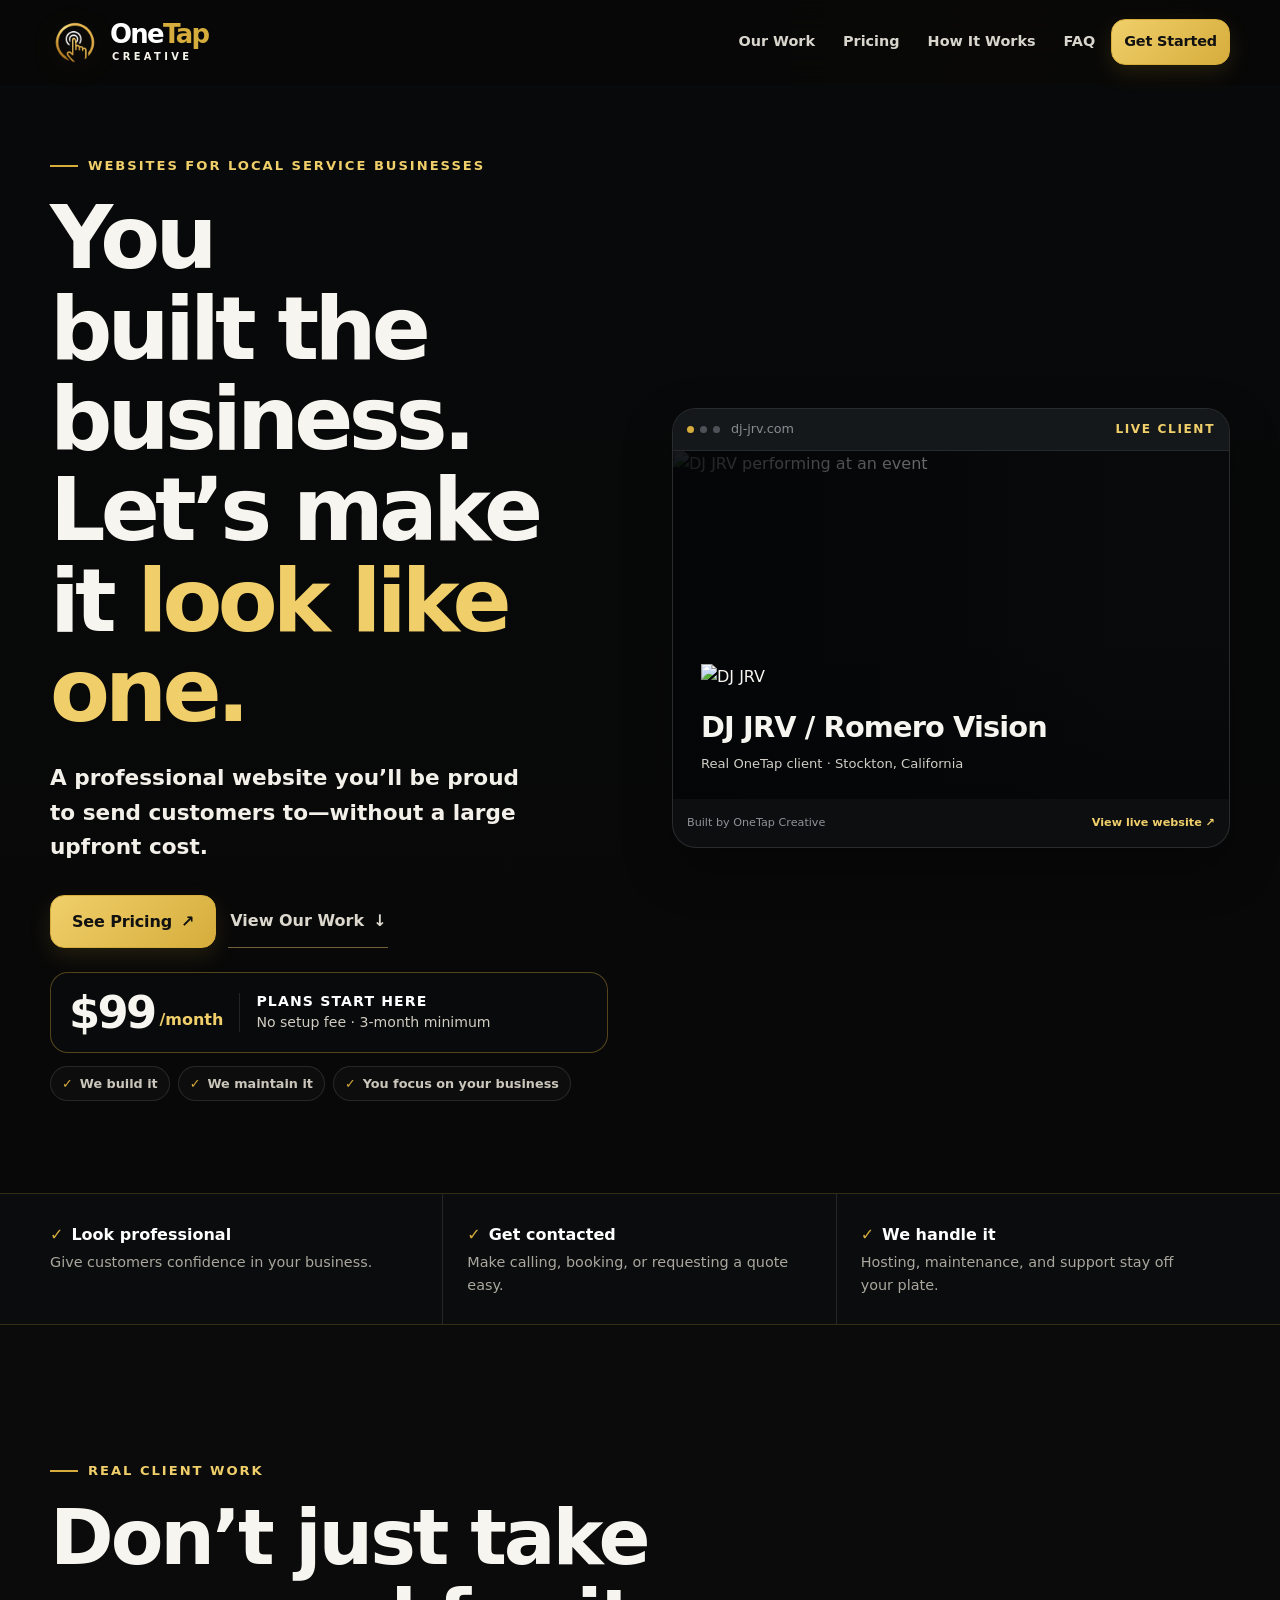
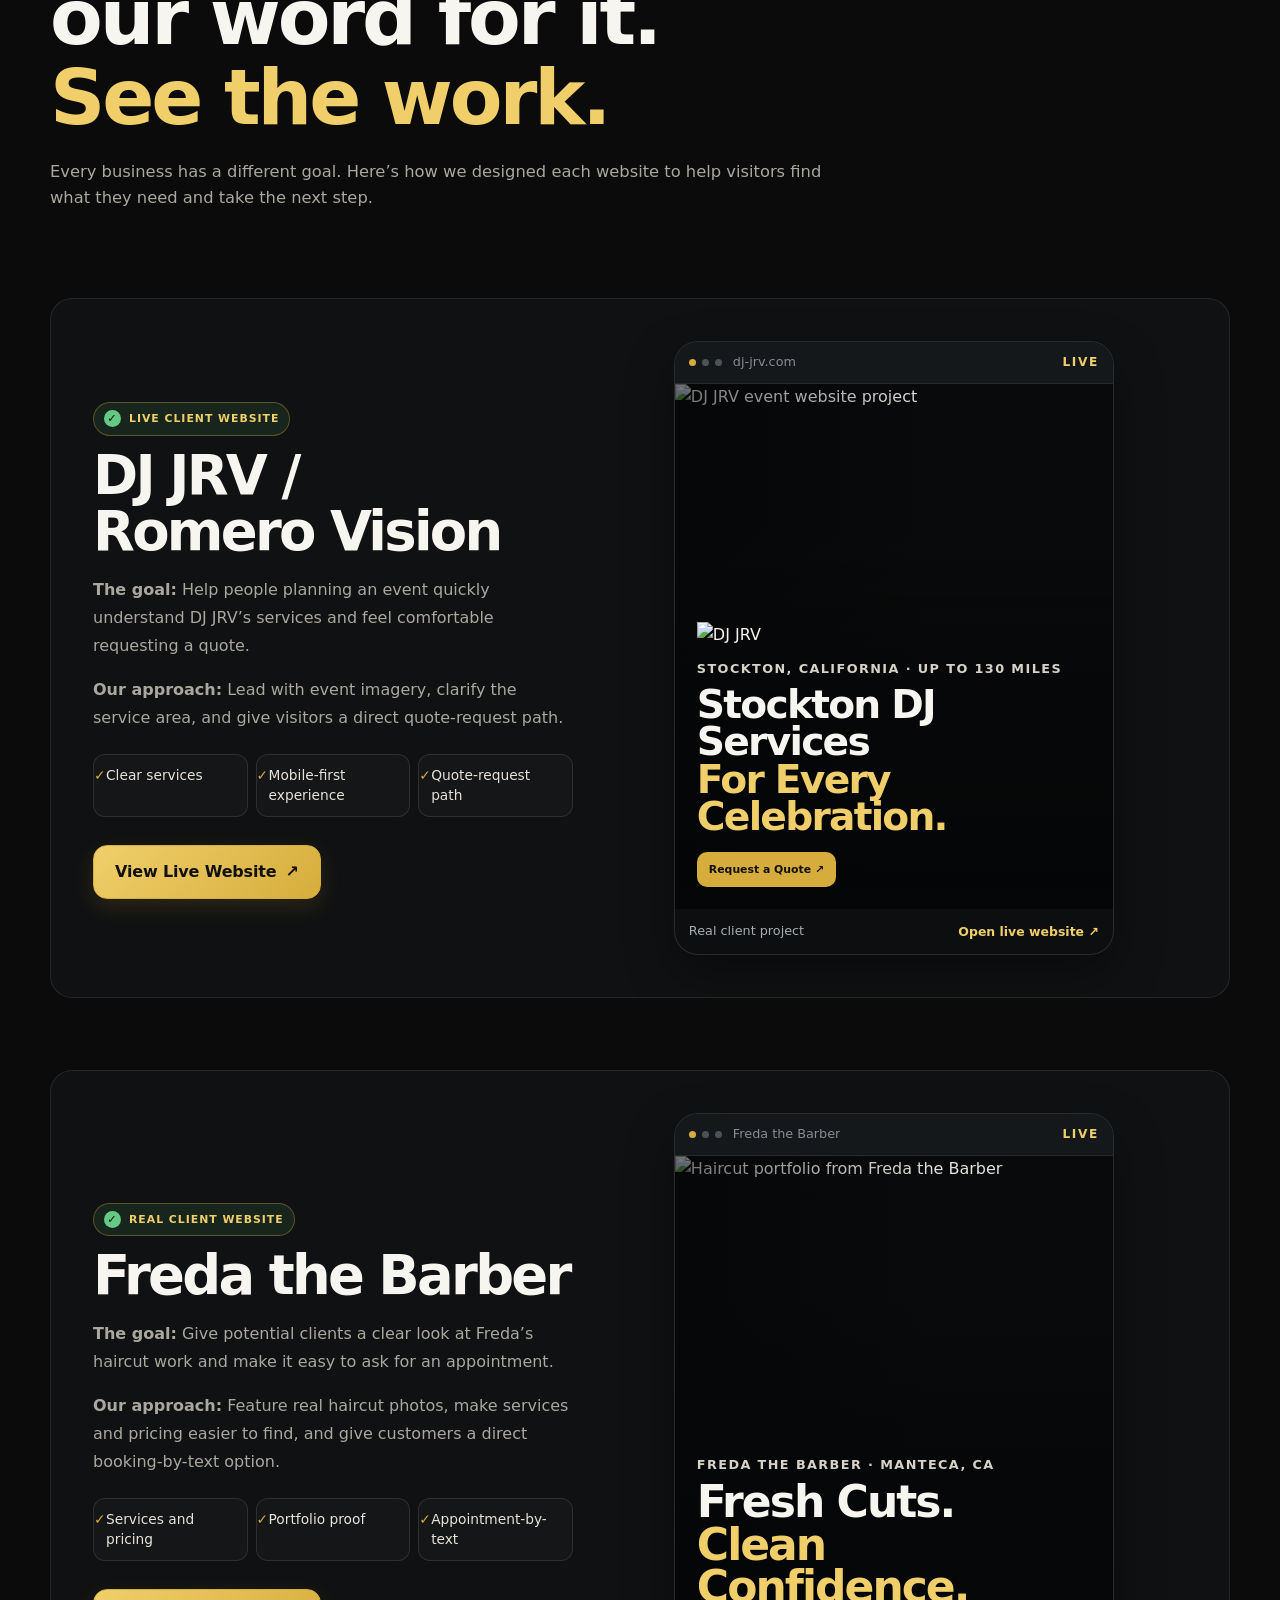
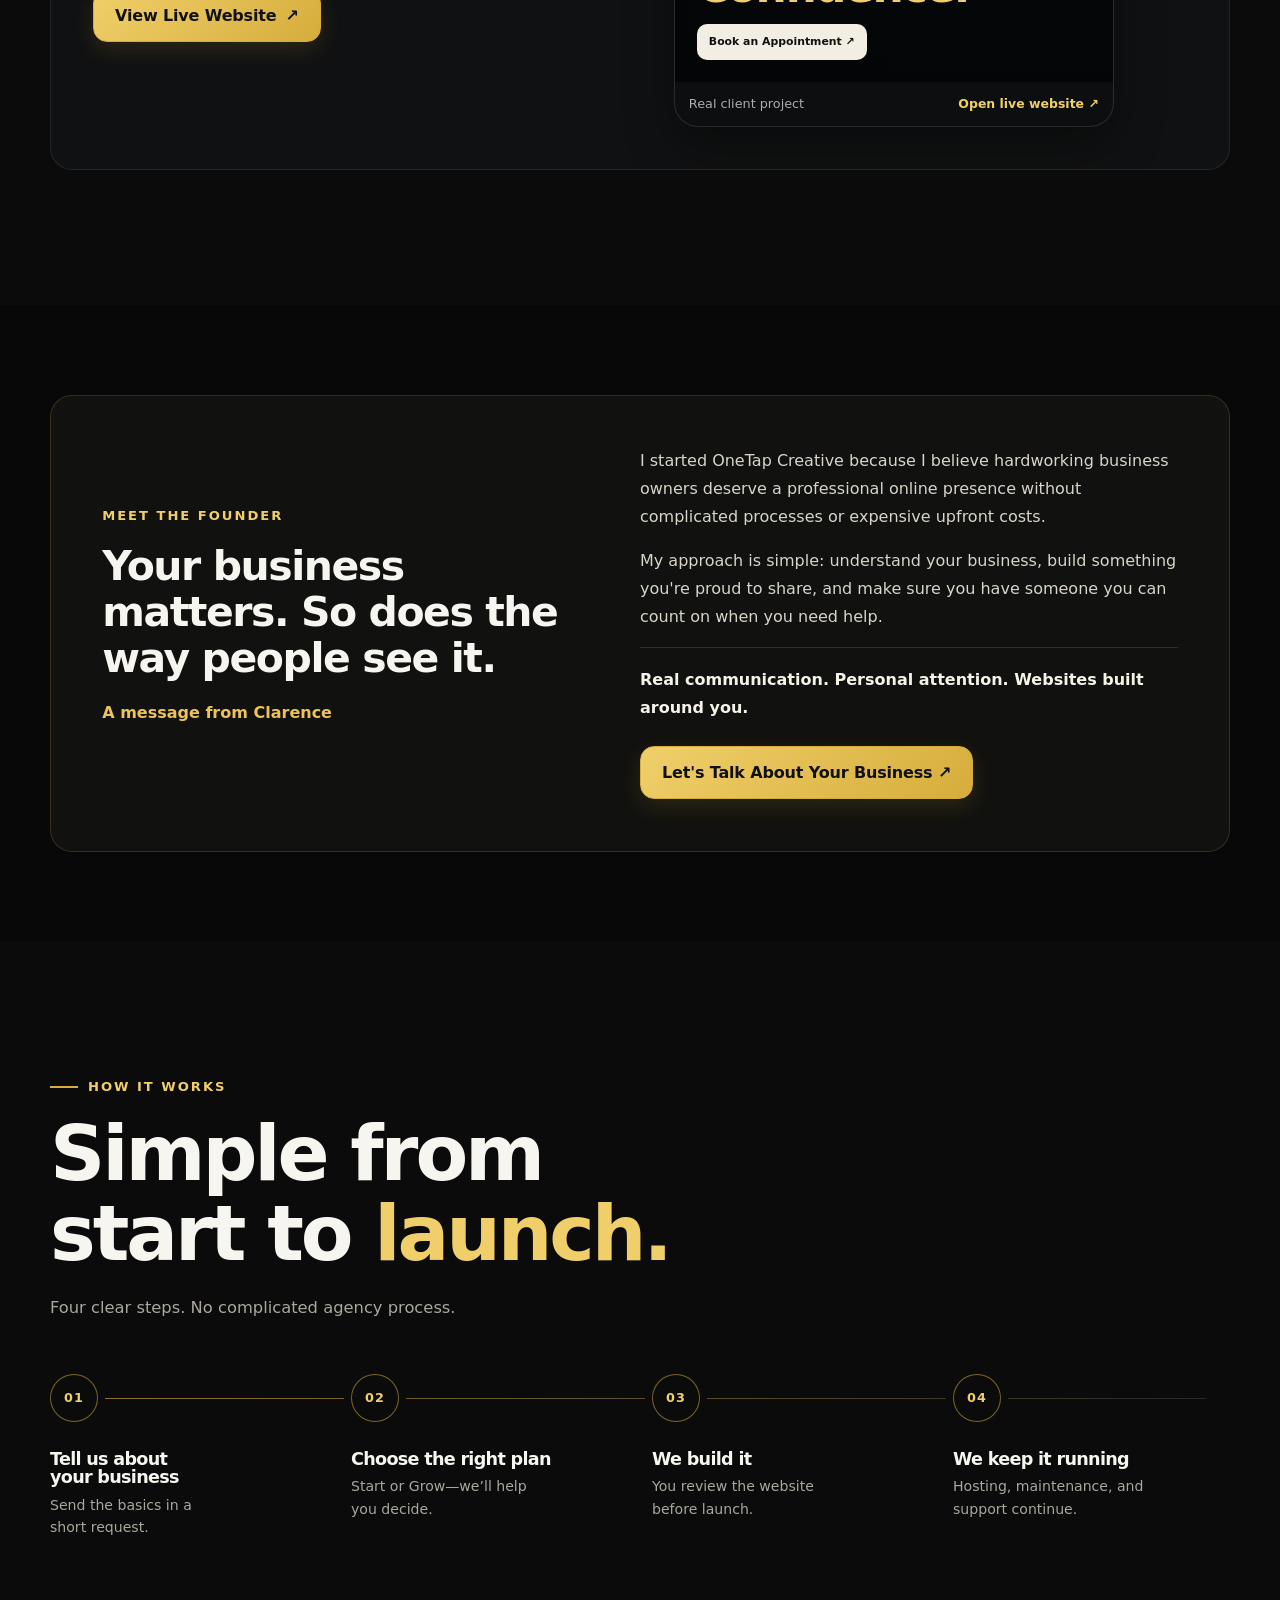
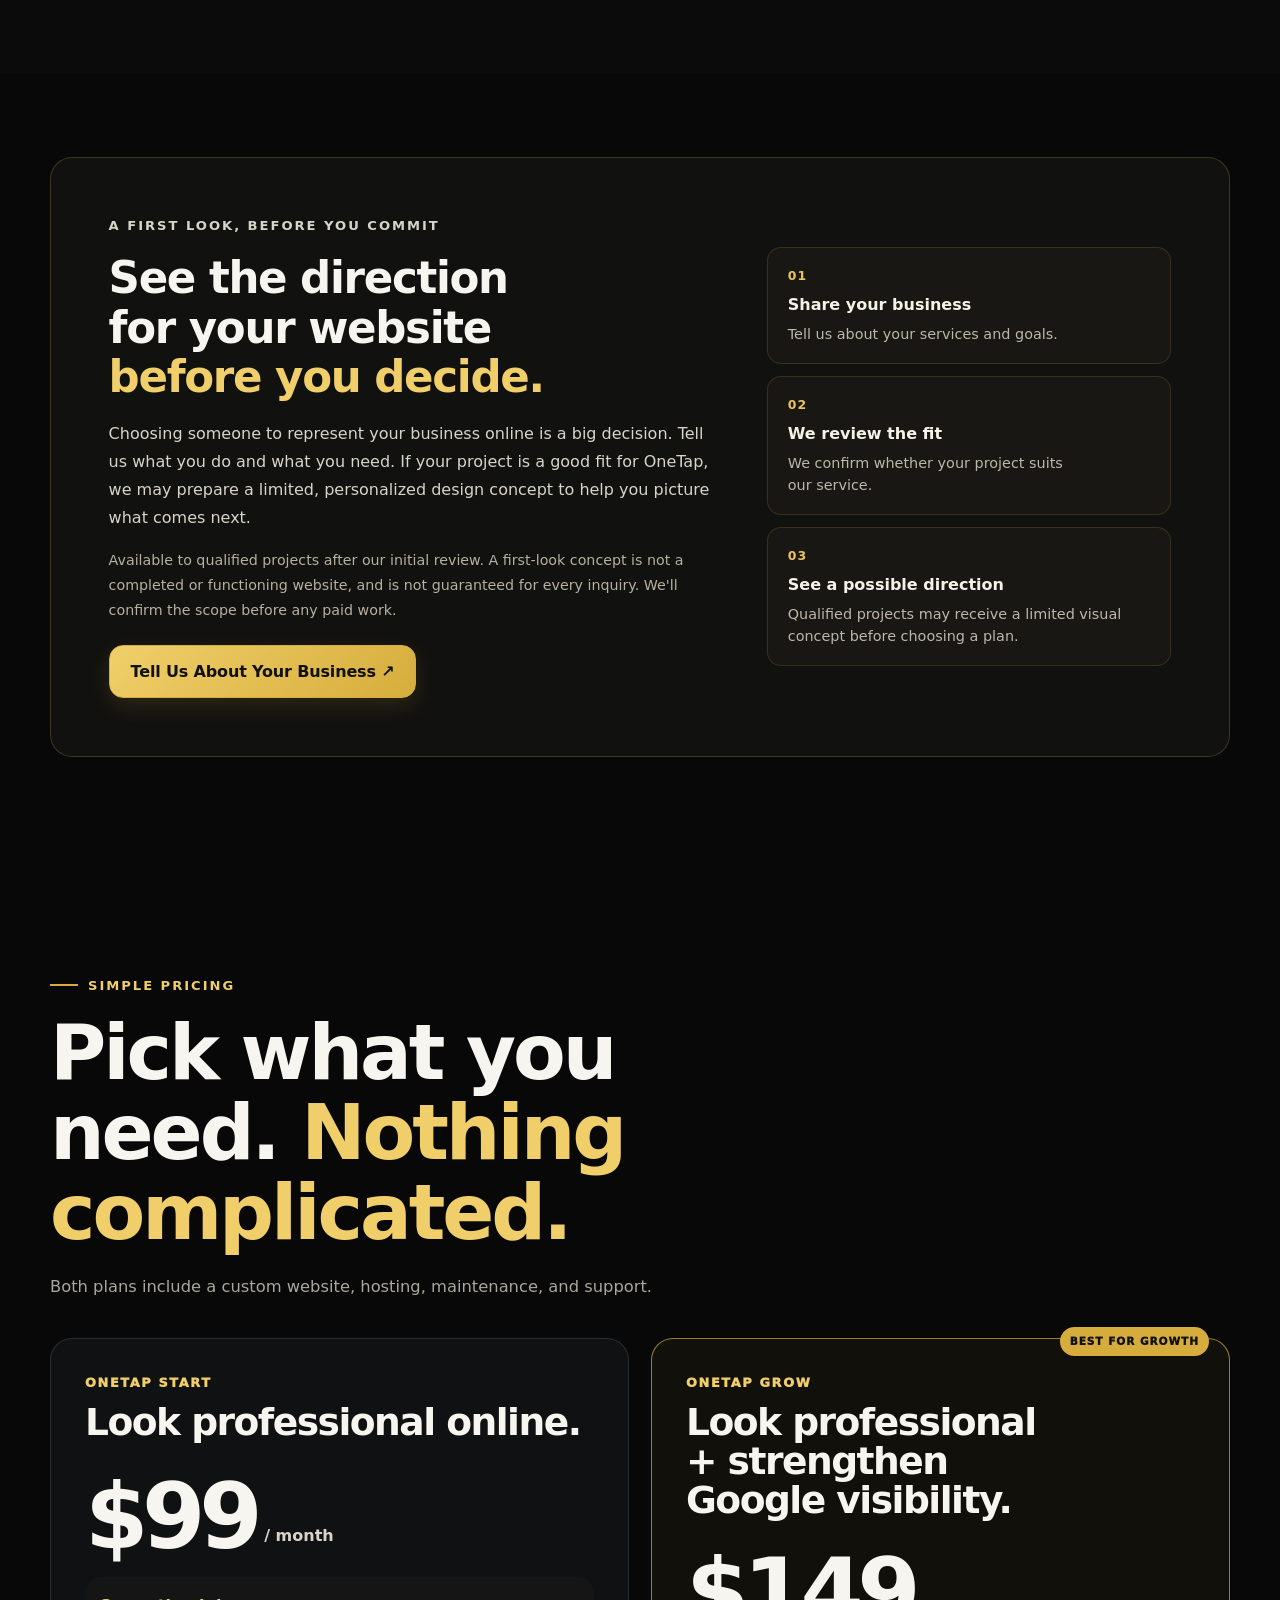
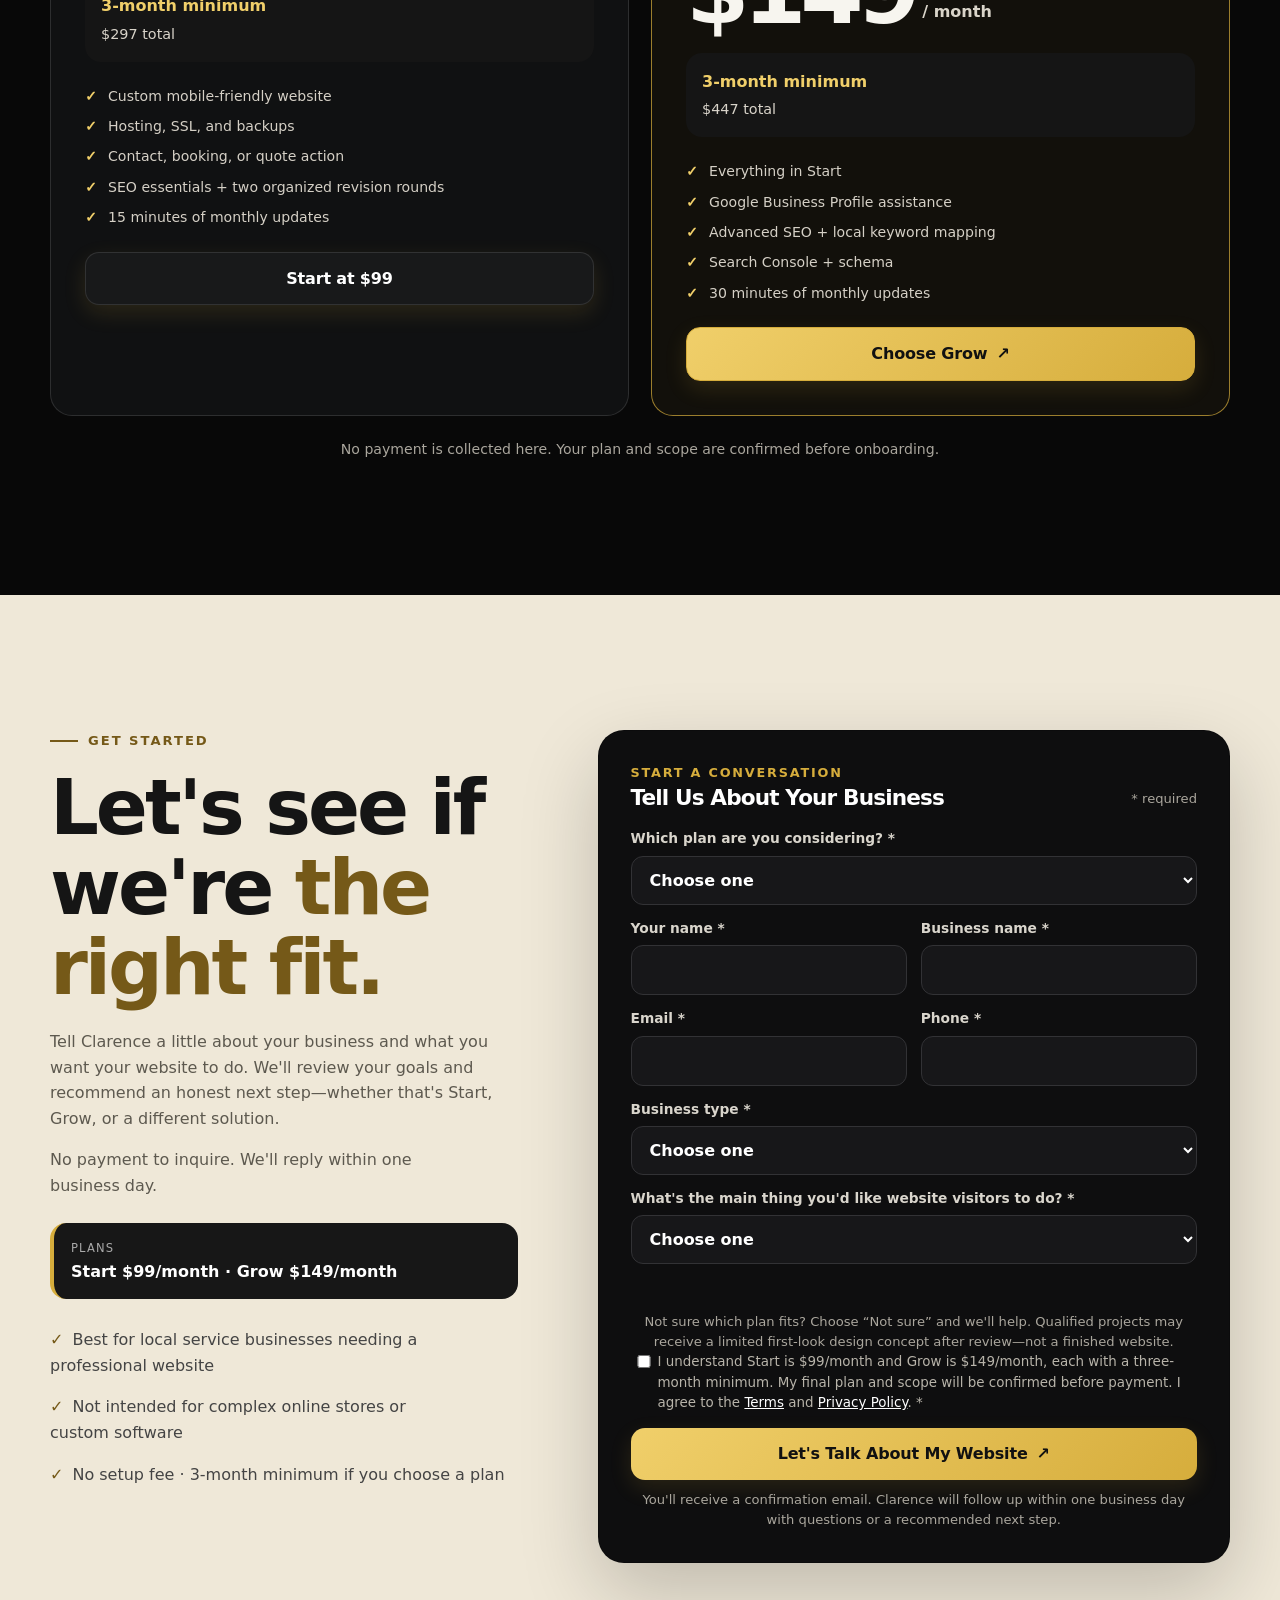
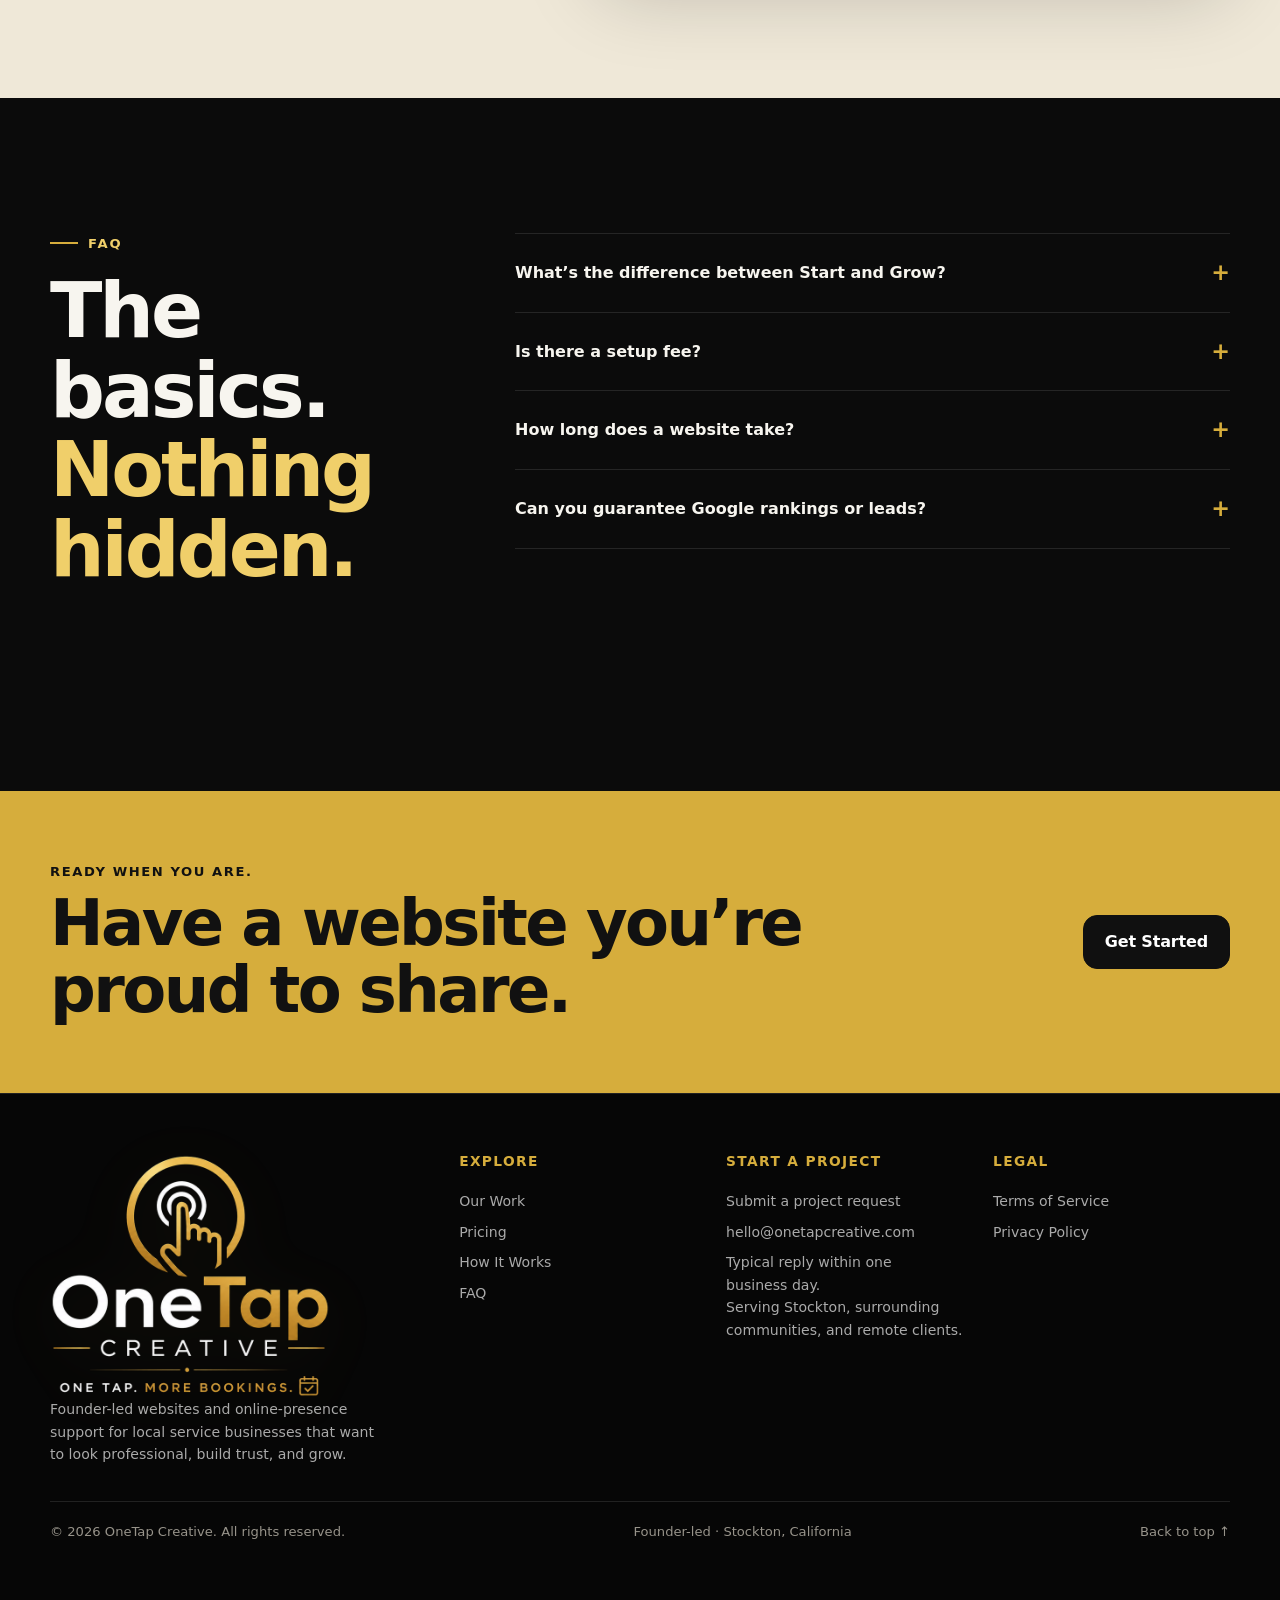
==== commit e27ac942: "Allow common US phone formatting in native validation" ====
--- a/index.html
+++ b/index.html
@@ -260,7 +260,7 @@
         <div class="form-title"><div><p>Start a conversation</p><h3>Tell Us About Your Business</h3></div><span>* required</span></div>
         <label>Which plan are you considering? *<select id="plan-interest" name="Plan Interest" required><option disabled selected value="">Choose one</option><option value="OneTap Start — $99/month">Start — $99/month</option><option value="OneTap Grow — $149/month">Grow — $149/month</option><option value="Not sure — recommend one">Not sure — recommend one</option></select></label>
         <div class="form-two"><label>Your name *<input autocomplete="name" name="Full Name" required type="text"/></label><label>Business name *<input autocomplete="organization" name="Business Name" required type="text"/></label></div>
-        <div class="form-two"><label>Email *<input autocomplete="email" id="lead-email" name="Email" required type="email"/></label><label>Phone *<input autocomplete="tel" name="Phone" required type="tel"/></label></div>
+        <div class="form-two"><label>Email *<input autocomplete="email" id="lead-email" name="Email" required type="email"/></label><label>Phone *<input autocomplete="tel" inputmode="tel" name="Phone" required type="tel" minlength="10" maxlength="24" pattern="[+0-9() .-]{10,24}" title="Enter a valid phone number with at least 10 digits (numbers, spaces, dashes, and parentheses only)"/></label></div>
         <label>Business type *<select name="Business Type" required><option disabled selected value="">Choose one</option><option>Contractor / Home Service</option><option>Landscaper / Lawn Care</option><option>Painter</option><option>Fencing / Concrete</option><option>Tree Service</option><option>Roofing</option><option>HVAC / Plumbing / Electrical</option><option>Cleaning Service</option><option>Car Detailer</option><option>Barber / Salon</option><option>DJ / Event Service</option><option>Other local service</option></select></label>
         <label>What's the main thing you'd like website visitors to do? *<select name="Primary Website Goal" required><option disabled selected value="">Choose one</option><option>Request a quote or estimate</option><option>Book an appointment</option><option>Call the business</option><option>Submit a contact form</option><option>Not sure — help me choose</option></select></label>
         <p class="form-note">Not sure which plan fits? Choose “Not sure” and we'll help. Qualified projects may receive a limited first-look design concept after review—not a finished website.</p><label class="consent"><input name="Service Terms Accepted" required type="checkbox" value="Yes"/><span>I understand Start is $99/month and Grow is $149/month, each with a three-month minimum. My final plan and scope will be confirmed before payment. I agree to the <a href="terms.html" target="_blank">Terms</a> and <a href="privacy.html" target="_blank">Privacy Policy</a>. *</span></label>
--- a/styles.css
+++ b/styles.css
@@ -393,3 +393,8 @@
 .first-look-steps strong {display:block;color:#f5f2e8;font-size:1rem;}
 .first-look-steps p {color:#bdb7aa;line-height:1.55;font-size:.9rem;margin:5px 0 0;}
 @media(max-width:760px){.first-look-panel{grid-template-columns:1fr;gap:22px}.first-look-copy .btn{width:100%;justify-content:center;text-align:center}}
+
+/* QA: reliable dark text contrast for the gold header CTA. */
+.site-header .main-nav a.btn,.site-header .main-nav a.btn:hover,.site-header .main-nav a.btn:focus-visible {color:#111!important;}
+/* QA: align pricing comparison rows without forcing tall phone cards. */
+@media(min-width:820px){.plan-top{display:grid;grid-template-rows:auto minmax(3.35em,auto) auto auto;align-content:start}.plan-top h3{align-self:start}}
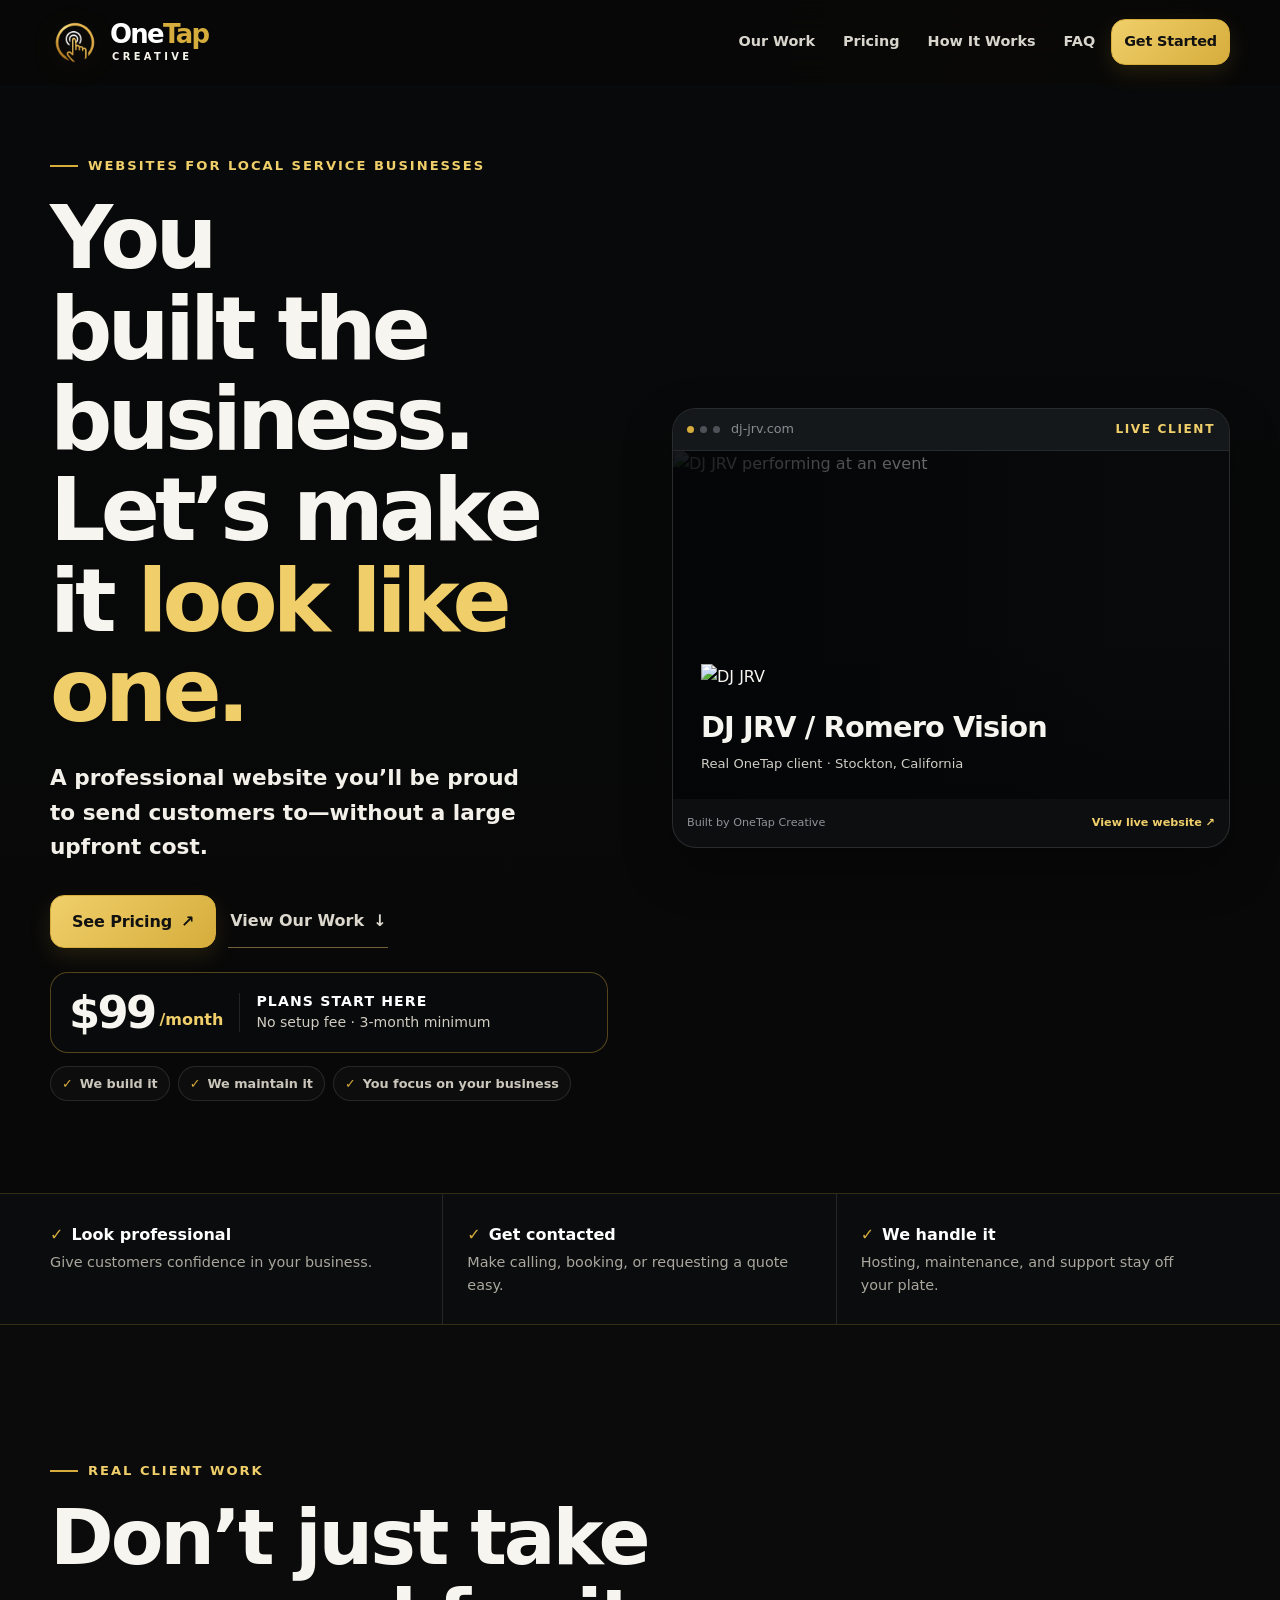
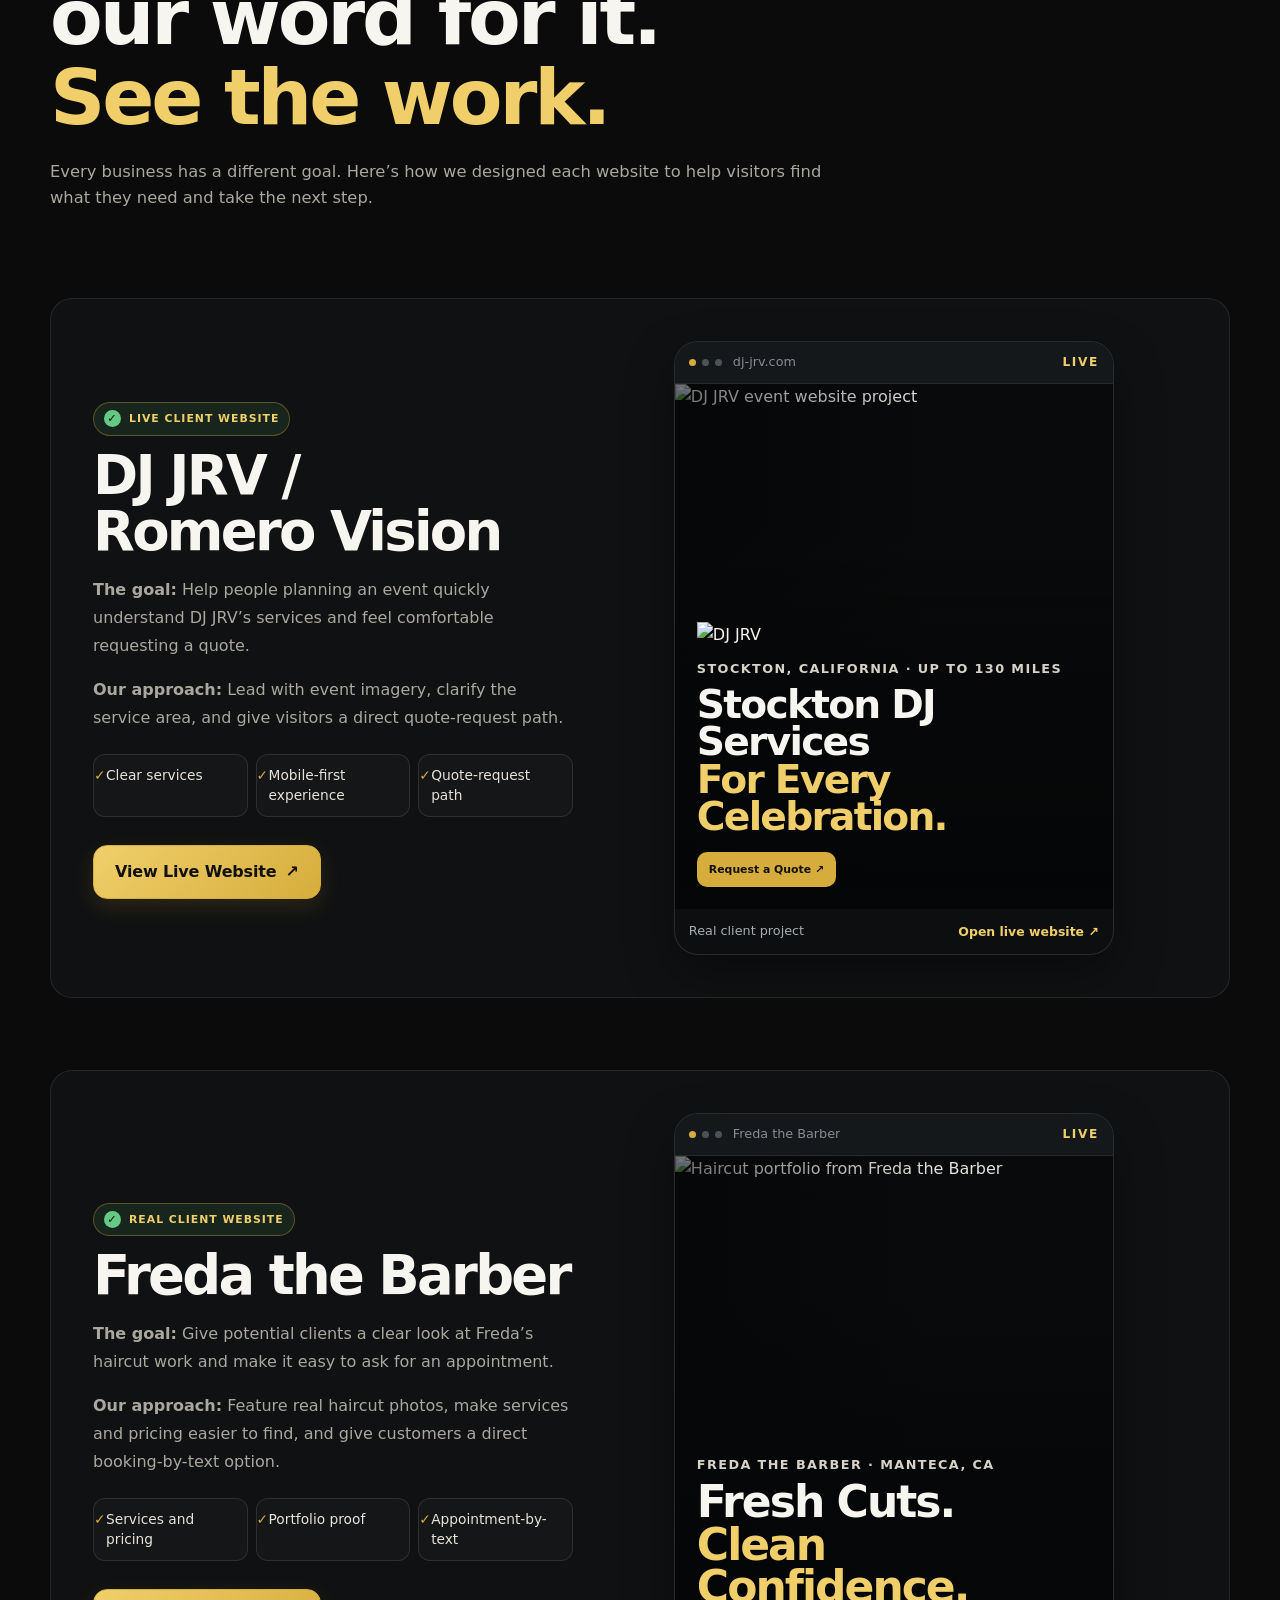
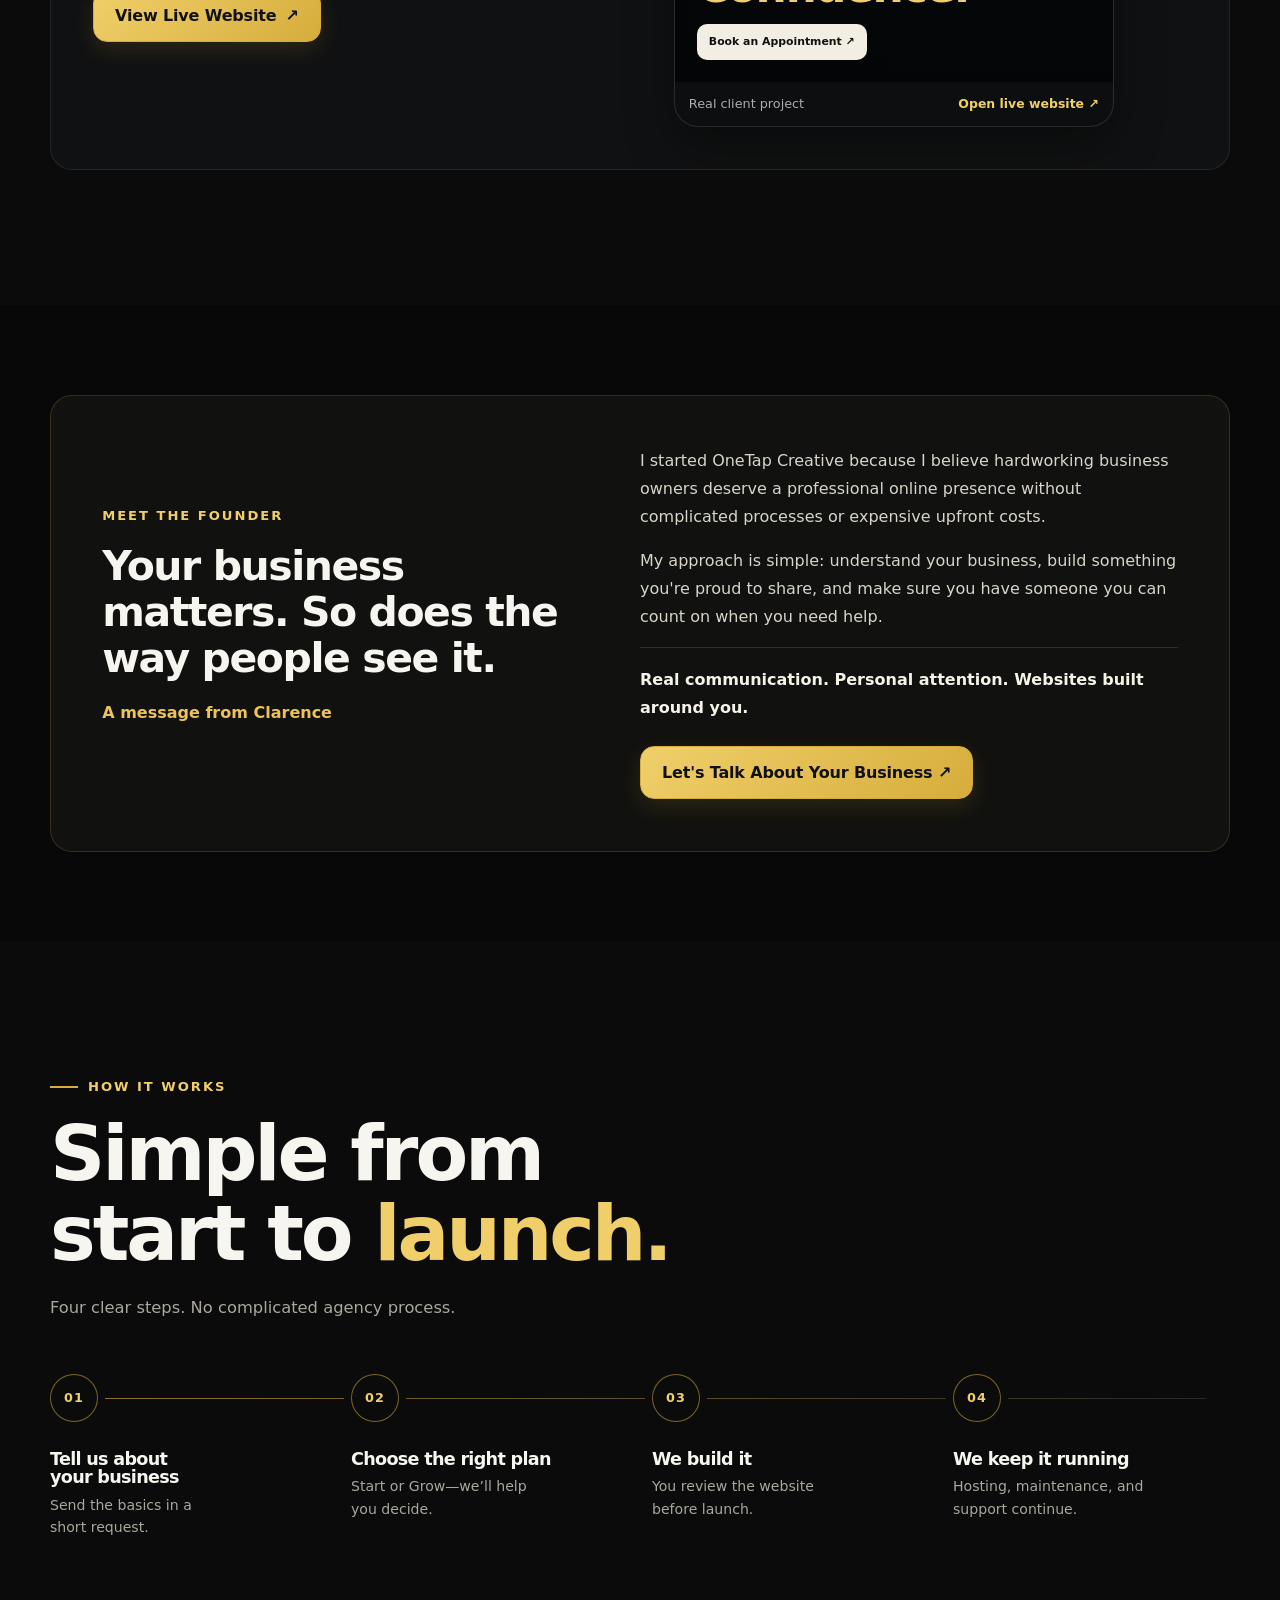
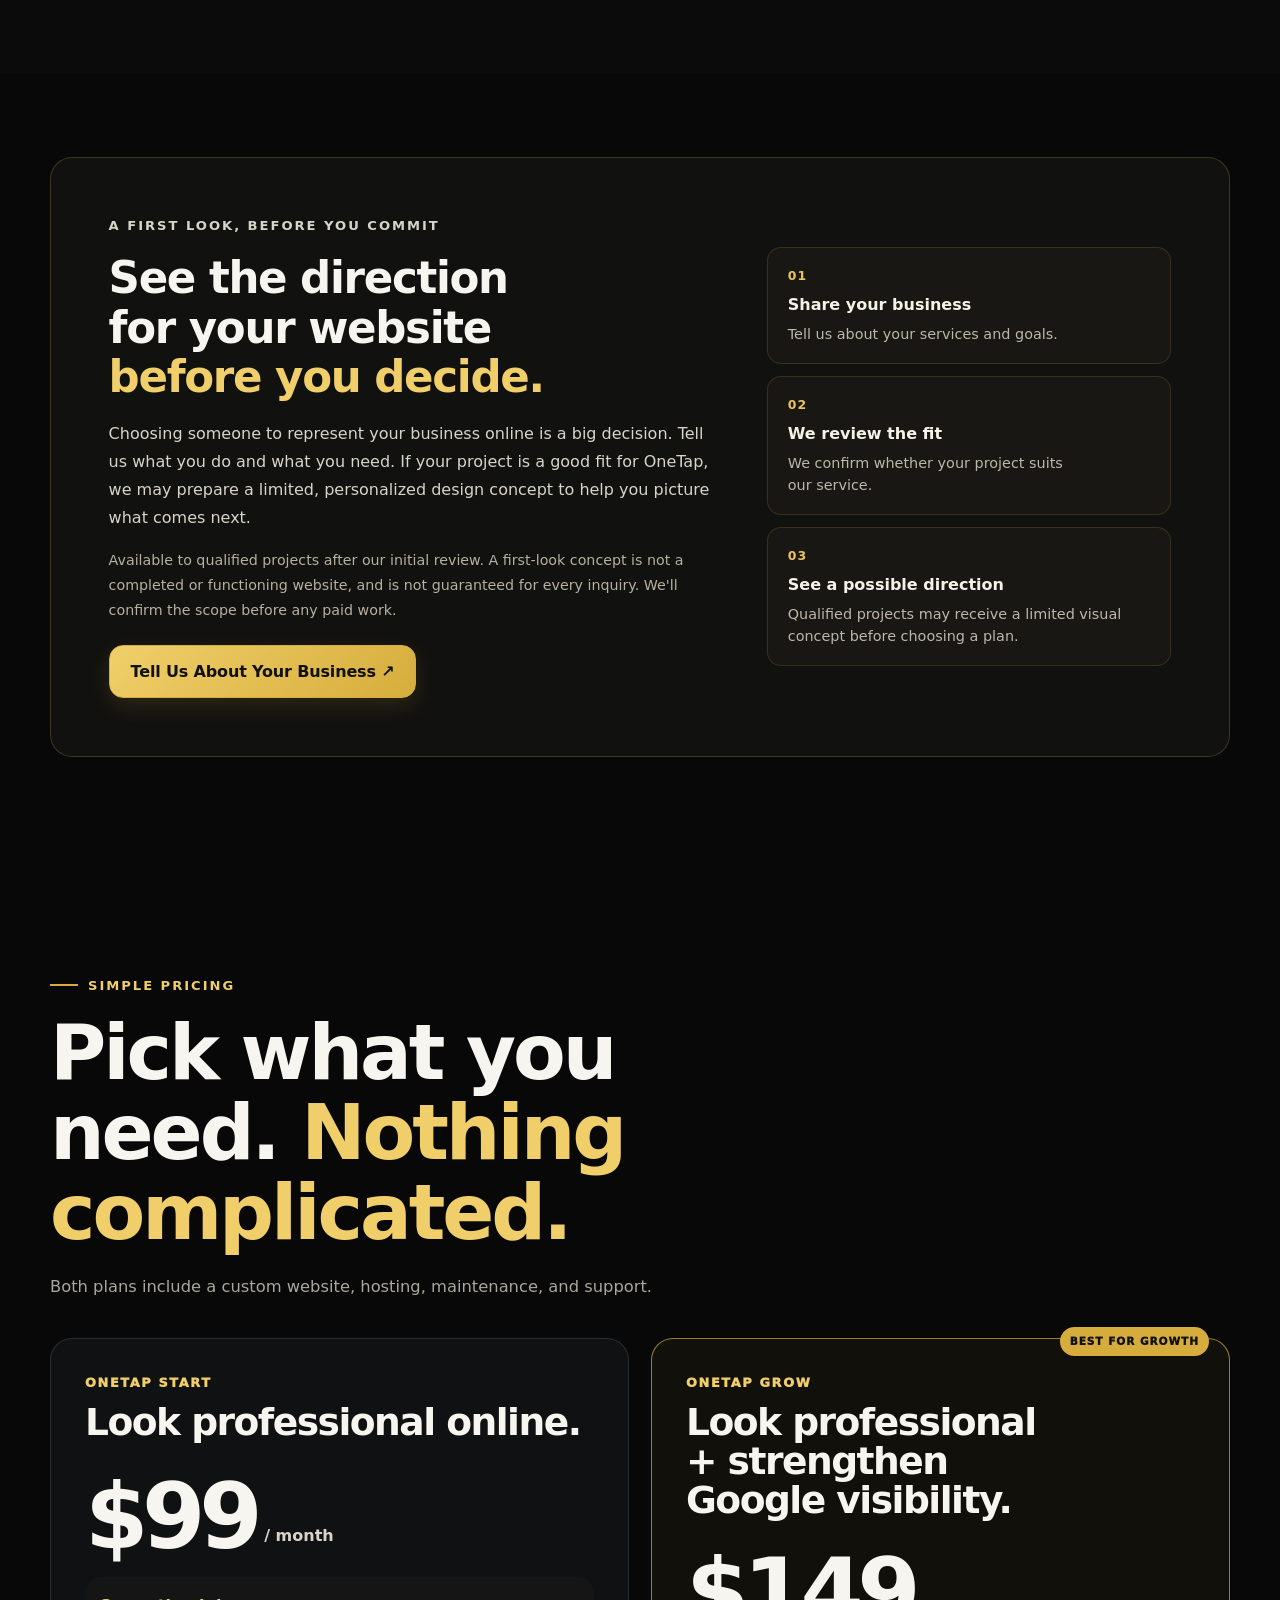
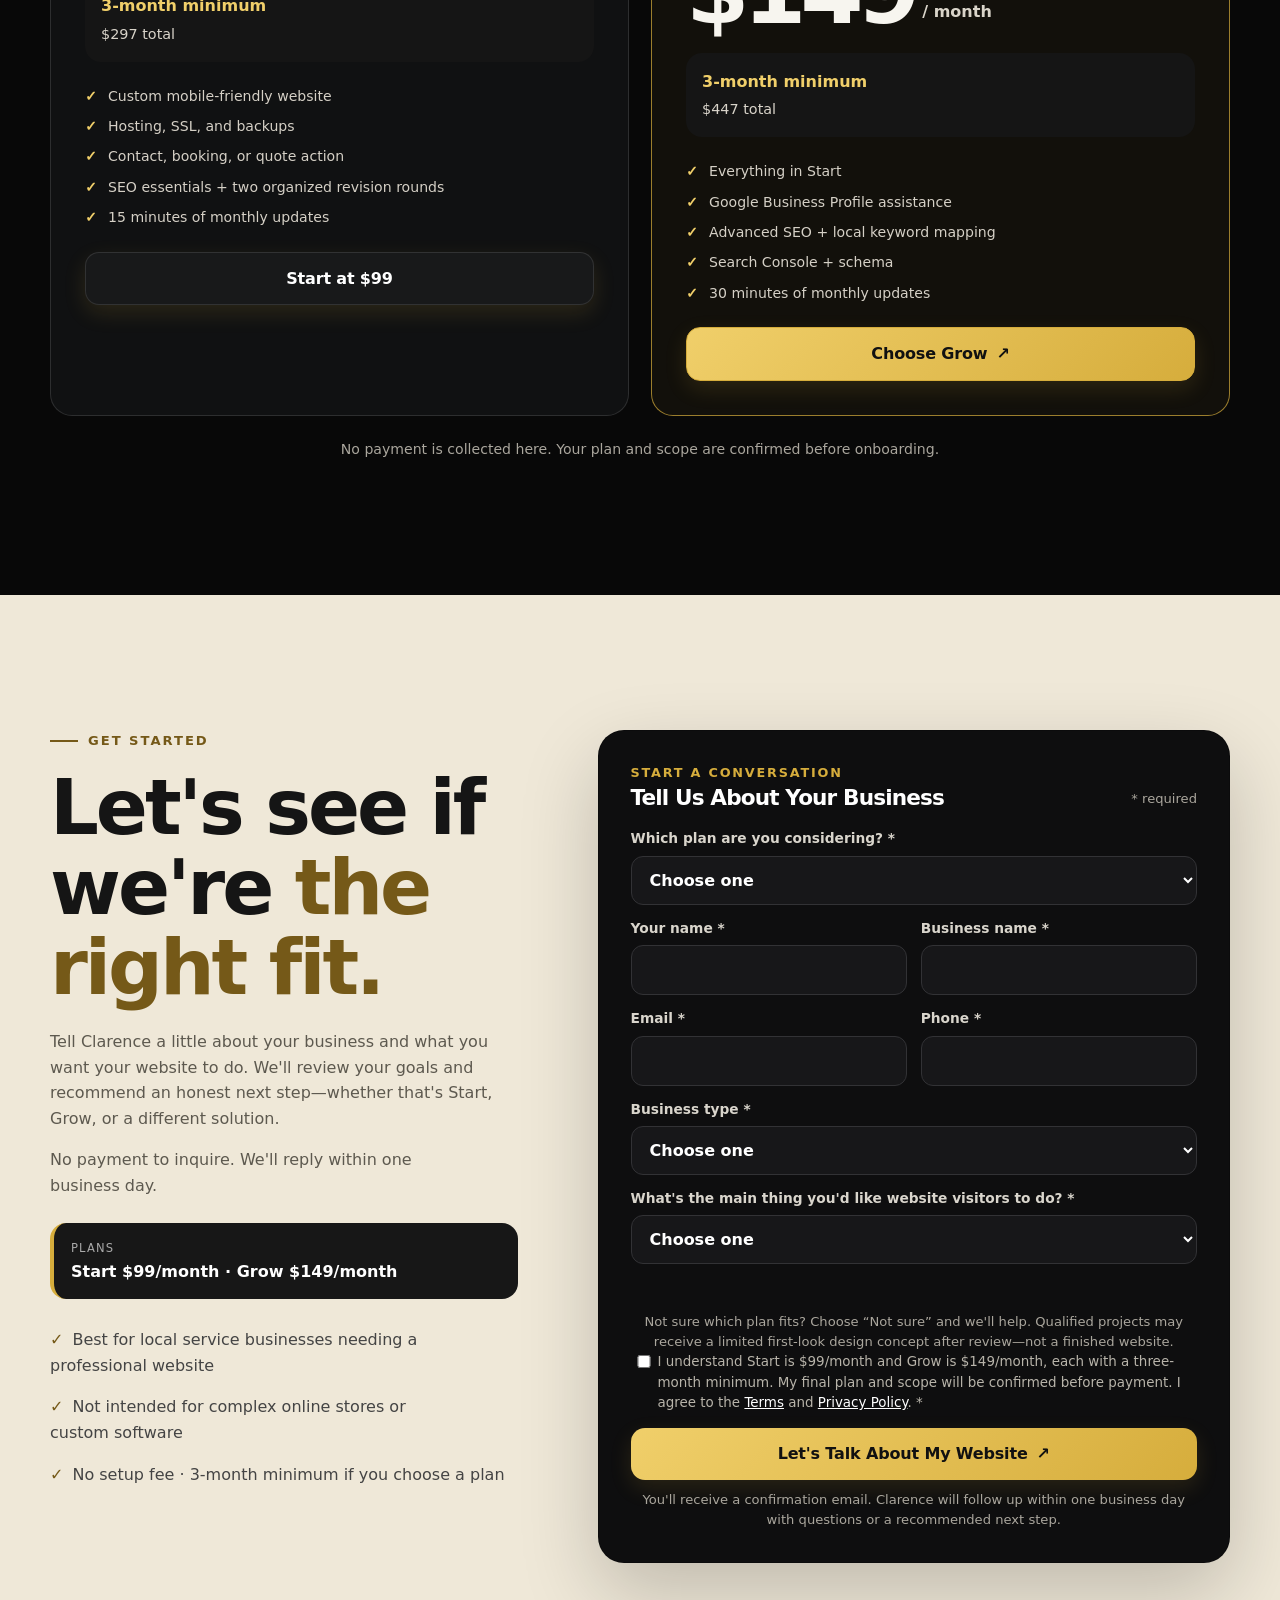
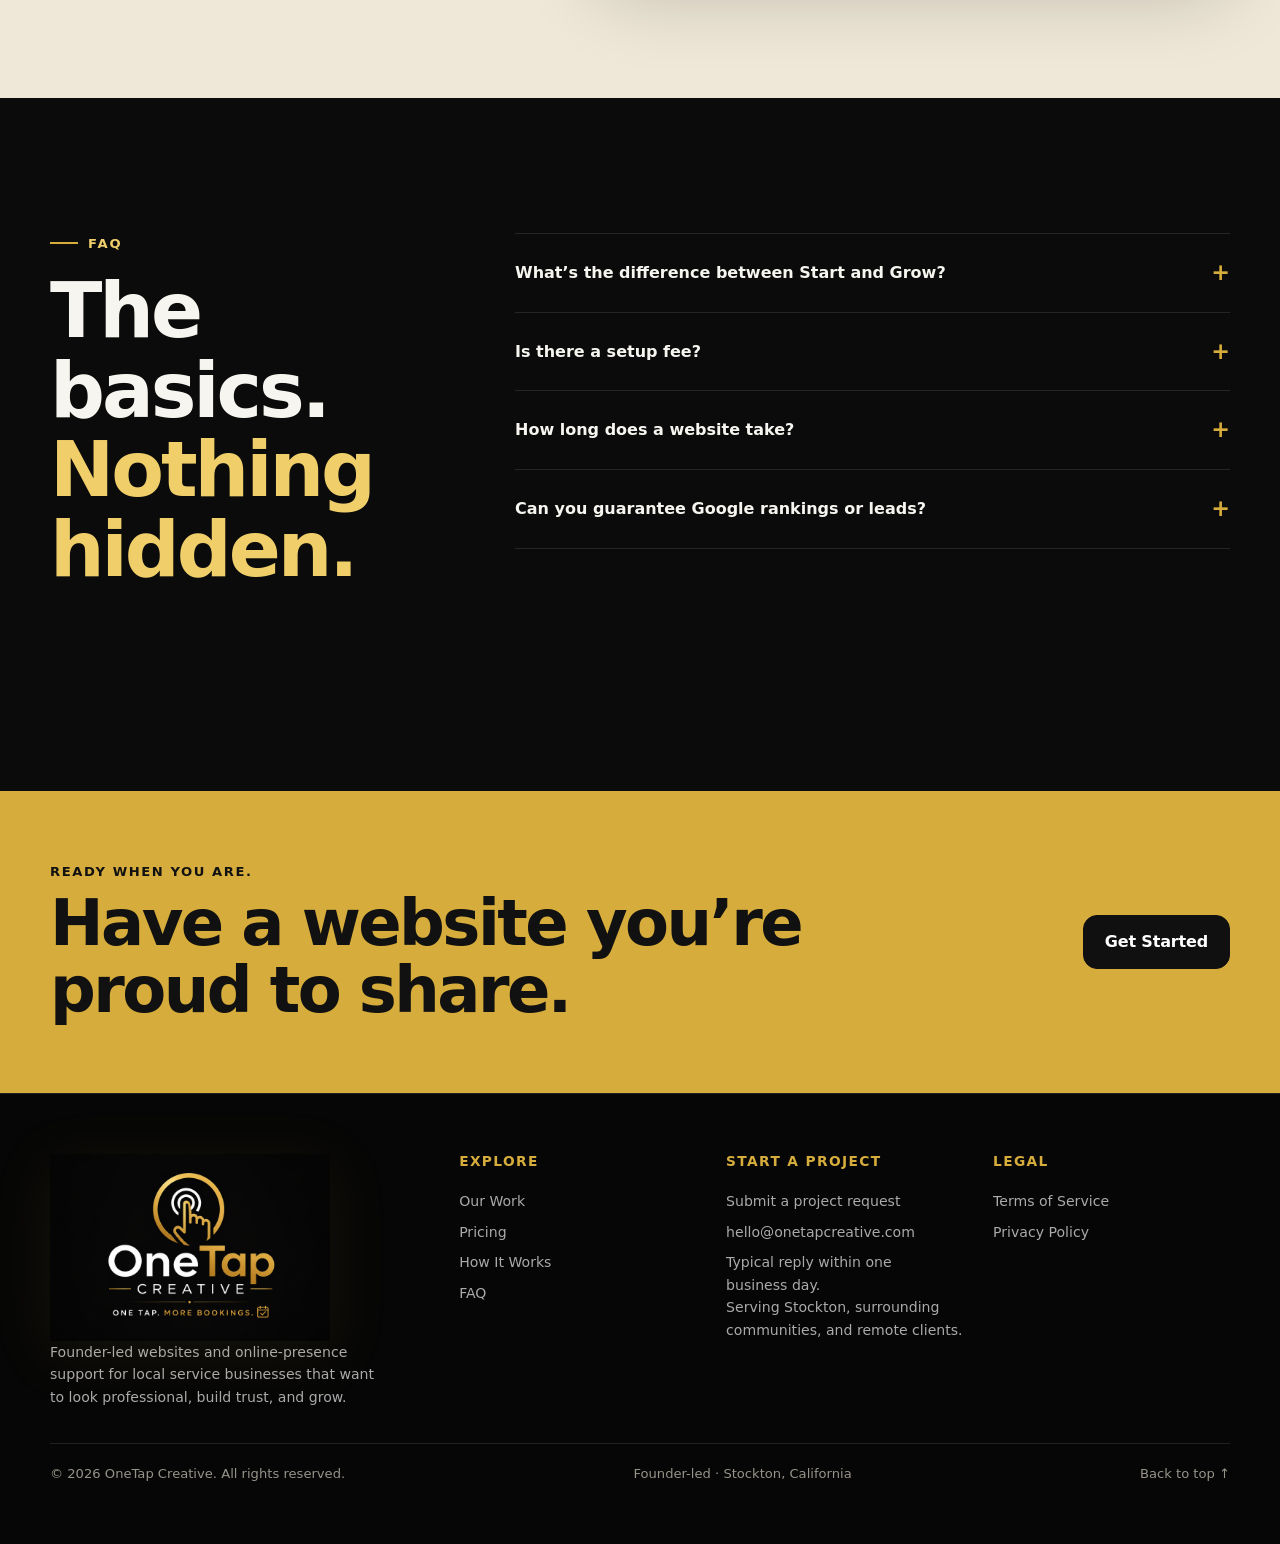
==== commit 5e53bb3e: "Use verified OneTap master logo in index.html" ====
--- a/index.html
+++ b/index.html
@@ -30,7 +30,7 @@
 <link rel="manifest" href="manifest.webmanifest"/>
 <link rel="stylesheet" href="styles.css?v=final-qa-1"/>
 <title>OneTap Creative | Websites, Advanced SEO &amp; Google Visibility</title>
-<script id="business-schema" type="application/ld+json">{"@context":"https://schema.org","@graph":[{"@type":"ProfessionalService","@id":"https://onetapcreative.com/#business","name":"OneTap Creative","url":"https://onetapcreative.com/","email":"hello@onetapcreative.com","logo":"https://onetapcreative.com/assets/images/onetap-logo-full-natural.png","image":"https://onetapcreative.com/assets/images/onetap-og-direction.jpg","description":"OneTap Creative builds and manages professional online presences for local service businesses with simple monthly plans.","priceRange":"$99-$149 per month","areaServed":[{"@type":"City","name":"Stockton"},{"@type":"AdministrativeArea","name":"San Joaquin County"},{"@type":"State","name":"California"},{"@type":"Country","name":"United States"}],"knowsAbout":["Mobile-first website design","Local service business websites","Google Business Profile assistance","On-page SEO","Technical SEO foundations","Local SEO","Google Search Console","Quote request websites","Booking websites"],"hasOfferCatalog":{"@type":"OfferCatalog","name":"OneTap Creative Website Plans","itemListElement":[{"@type":"Offer","name":"OneTap Start","price":"99","priceCurrency":"USD","url":"https://onetapcreative.com/#pricing","itemOffered":{"@id":"https://onetapcreative.com/#start-plan"}},{"@type":"Offer","name":"OneTap Grow","price":"149","priceCurrency":"USD","url":"https://onetapcreative.com/#pricing","itemOffered":{"@id":"https://onetapcreative.com/#grow-plan"}}]}},{"@type":"WebSite","@id":"https://onetapcreative.com/#website","url":"https://onetapcreative.com/","name":"OneTap Creative","description":"Professional managed websites and Google visibility support for local service businesses.","publisher":{"@id":"https://onetapcreative.com/#business"},"inLanguage":"en-US"},{"@type":"Service","@id":"https://onetapcreative.com/#start-plan","name":"OneTap Start","serviceType":"Managed website for local service businesses","description":"A custom mobile-first website, hosting, SSL, backups, customer contact or quote action, SEO essentials, maintenance, support, and limited monthly updates.","provider":{"@id":"https://onetapcreative.com/#business"},"offers":{"@type":"Offer","price":"99","priceCurrency":"USD","url":"https://onetapcreative.com/#pricing","description":"$99 per month, no standard setup fee, three-month minimum totaling $297, then month-to-month with 30 days' notice after the minimum."}},{"@type":"Service","@id":"https://onetapcreative.com/#grow-plan","name":"OneTap Grow","serviceType":"Managed website and Google visibility foundation for local service businesses","description":"Everything in Start plus Google Business Profile assistance, advanced SEO foundation, Search Console, local keyword mapping, schema, and additional monthly update time.","provider":{"@id":"https://onetapcreative.com/#business"},"offers":{"@type":"Offer","price":"149","priceCurrency":"USD","url":"https://onetapcreative.com/#pricing","description":"$149 per month, no standard setup fee, three-month minimum totaling $447, then month-to-month with 30 days' notice after the minimum."}},{"@type":"FAQPage","@id":"https://onetapcreative.com/#faq-schema","mainEntity":[{"@type":"Question","name":"What is the difference between OneTap Start and OneTap Grow?","acceptedAnswer":{"@type":"Answer","text":"Start is the simple managed website plan at $99 per month. Grow is $149 per month and adds Google Business Profile assistance, an advanced SEO foundation, Search Console, local keyword mapping, schema, and more monthly update time."}},{"@type":"Question","name":"How does the three-month commitment work?","acceptedAnswer":{"@type":"Answer","text":"Start is $99 per month for an initial three-month commitment totaling $297. Grow is $149 per month for an initial three-month commitment totaling $447. After the minimum, either plan continues month-to-month with 30 days' notice to cancel."}},{"@type":"Question","name":"Who is OneTap Creative best for?","acceptedAnswer":{"@type":"Answer","text":"OneTap is built for owner-operated local service businesses that do good work and want their online presence to look professional, build trust, and make it easier for customers to contact, book, or request a quote."}},{"@type":"Question","name":"Can you guarantee Google rankings or leads?","acceptedAnswer":{"@type":"Answer","text":"No. OneTap builds a strong website and search foundation, but Google controls rankings, indexing, Maps placement, and Business Profile verification, and no specific number of leads or sales is guaranteed."}}]}]}</script>
+<script id="business-schema" type="application/ld+json">{"@context":"https://schema.org","@graph":[{"@type":"ProfessionalService","@id":"https://onetapcreative.com/#business","name":"OneTap Creative","url":"https://onetapcreative.com/","email":"hello@onetapcreative.com","logo":"https://onetapcreative.com/assets/images/onetap-master-logo.png","image":"https://onetapcreative.com/assets/images/onetap-og-direction.jpg","description":"OneTap Creative builds and manages professional online presences for local service businesses with simple monthly plans.","priceRange":"$99-$149 per month","areaServed":[{"@type":"City","name":"Stockton"},{"@type":"AdministrativeArea","name":"San Joaquin County"},{"@type":"State","name":"California"},{"@type":"Country","name":"United States"}],"knowsAbout":["Mobile-first website design","Local service business websites","Google Business Profile assistance","On-page SEO","Technical SEO foundations","Local SEO","Google Search Console","Quote request websites","Booking websites"],"hasOfferCatalog":{"@type":"OfferCatalog","name":"OneTap Creative Website Plans","itemListElement":[{"@type":"Offer","name":"OneTap Start","price":"99","priceCurrency":"USD","url":"https://onetapcreative.com/#pricing","itemOffered":{"@id":"https://onetapcreative.com/#start-plan"}},{"@type":"Offer","name":"OneTap Grow","price":"149","priceCurrency":"USD","url":"https://onetapcreative.com/#pricing","itemOffered":{"@id":"https://onetapcreative.com/#grow-plan"}}]}},{"@type":"WebSite","@id":"https://onetapcreative.com/#website","url":"https://onetapcreative.com/","name":"OneTap Creative","description":"Professional managed websites and Google visibility support for local service businesses.","publisher":{"@id":"https://onetapcreative.com/#business"},"inLanguage":"en-US"},{"@type":"Service","@id":"https://onetapcreative.com/#start-plan","name":"OneTap Start","serviceType":"Managed website for local service businesses","description":"A custom mobile-first website, hosting, SSL, backups, customer contact or quote action, SEO essentials, maintenance, support, and limited monthly updates.","provider":{"@id":"https://onetapcreative.com/#business"},"offers":{"@type":"Offer","price":"99","priceCurrency":"USD","url":"https://onetapcreative.com/#pricing","description":"$99 per month, no standard setup fee, three-month minimum totaling $297, then month-to-month with 30 days' notice after the minimum."}},{"@type":"Service","@id":"https://onetapcreative.com/#grow-plan","name":"OneTap Grow","serviceType":"Managed website and Google visibility foundation for local service businesses","description":"Everything in Start plus Google Business Profile assistance, advanced SEO foundation, Search Console, local keyword mapping, schema, and additional monthly update time.","provider":{"@id":"https://onetapcreative.com/#business"},"offers":{"@type":"Offer","price":"149","priceCurrency":"USD","url":"https://onetapcreative.com/#pricing","description":"$149 per month, no standard setup fee, three-month minimum totaling $447, then month-to-month with 30 days' notice after the minimum."}},{"@type":"FAQPage","@id":"https://onetapcreative.com/#faq-schema","mainEntity":[{"@type":"Question","name":"What is the difference between OneTap Start and OneTap Grow?","acceptedAnswer":{"@type":"Answer","text":"Start is the simple managed website plan at $99 per month. Grow is $149 per month and adds Google Business Profile assistance, an advanced SEO foundation, Search Console, local keyword mapping, schema, and more monthly update time."}},{"@type":"Question","name":"How does the three-month commitment work?","acceptedAnswer":{"@type":"Answer","text":"Start is $99 per month for an initial three-month commitment totaling $297. Grow is $149 per month for an initial three-month commitment totaling $447. After the minimum, either plan continues month-to-month with 30 days' notice to cancel."}},{"@type":"Question","name":"Who is OneTap Creative best for?","acceptedAnswer":{"@type":"Answer","text":"OneTap is built for owner-operated local service businesses that do good work and want their online presence to look professional, build trust, and make it easier for customers to contact, book, or request a quote."}},{"@type":"Question","name":"Can you guarantee Google rankings or leads?","acceptedAnswer":{"@type":"Answer","text":"No. OneTap builds a strong website and search foundation, but Google controls rankings, indexing, Maps placement, and Business Profile verification, and no specific number of leads or sales is guaranteed."}}]}]}</script>
 </head>
 <body>
 <a class="skip-link" href="#main">Skip to content</a>
@@ -284,7 +284,7 @@
 </section>
 <section class="final-cta"><div class="container final-inner reveal"><div><p>Ready when you are.</p><h2>Have a website you’re proud to share.</h2></div><a class="btn" href="#start">Get Started</a></div></section>
 </main>
-<footer class="site-footer"><div class="container footer-grid"><div class="footer-brand"><img src="assets/images/onetap-logo-full-natural.png" alt="OneTap Creative"/><p>Founder-led websites and online-presence support for local service businesses that want to look professional, build trust, and grow.</p></div><div><h3>Explore</h3><a href="#work">Our Work</a><a href="#pricing">Pricing</a><a href="#process">How It Works</a><a href="#faq">FAQ</a></div><div><h3>Start a Project</h3><a href="#start">Submit a project request</a><a href="mailto:hello@onetapcreative.com">hello@onetapcreative.com</a><p>Typical reply within one business day.<br/>Serving Stockton, surrounding communities, and remote clients.</p></div><div><h3>Legal</h3><a href="terms.html">Terms of Service</a><a href="privacy.html">Privacy Policy</a></div></div><div class="container footer-bottom"><span>© <span id="year"></span> OneTap Creative. All rights reserved.</span><span>Founder-led · Stockton, California</span><a href="#top">Back to top ↑</a></div></footer>
+<footer class="site-footer"><div class="container footer-grid"><div class="footer-brand"><img src="assets/images/onetap-master-logo.png" alt="OneTap Creative"/><p>Founder-led websites and online-presence support for local service businesses that want to look professional, build trust, and grow.</p></div><div><h3>Explore</h3><a href="#work">Our Work</a><a href="#pricing">Pricing</a><a href="#process">How It Works</a><a href="#faq">FAQ</a></div><div><h3>Start a Project</h3><a href="#start">Submit a project request</a><a href="mailto:hello@onetapcreative.com">hello@onetapcreative.com</a><p>Typical reply within one business day.<br/>Serving Stockton, surrounding communities, and remote clients.</p></div><div><h3>Legal</h3><a href="terms.html">Terms of Service</a><a href="privacy.html">Privacy Policy</a></div></div><div class="container footer-bottom"><span>© <span id="year"></span> OneTap Creative. All rights reserved.</span><span>Founder-led · Stockton, California</span><a href="#top">Back to top ↑</a></div></footer>
 <a class="mobile-cta" href="#start">Get Started <span>↗</span></a>
 <script src="script.js?v=final-qa-1"></script>
 </body></html>
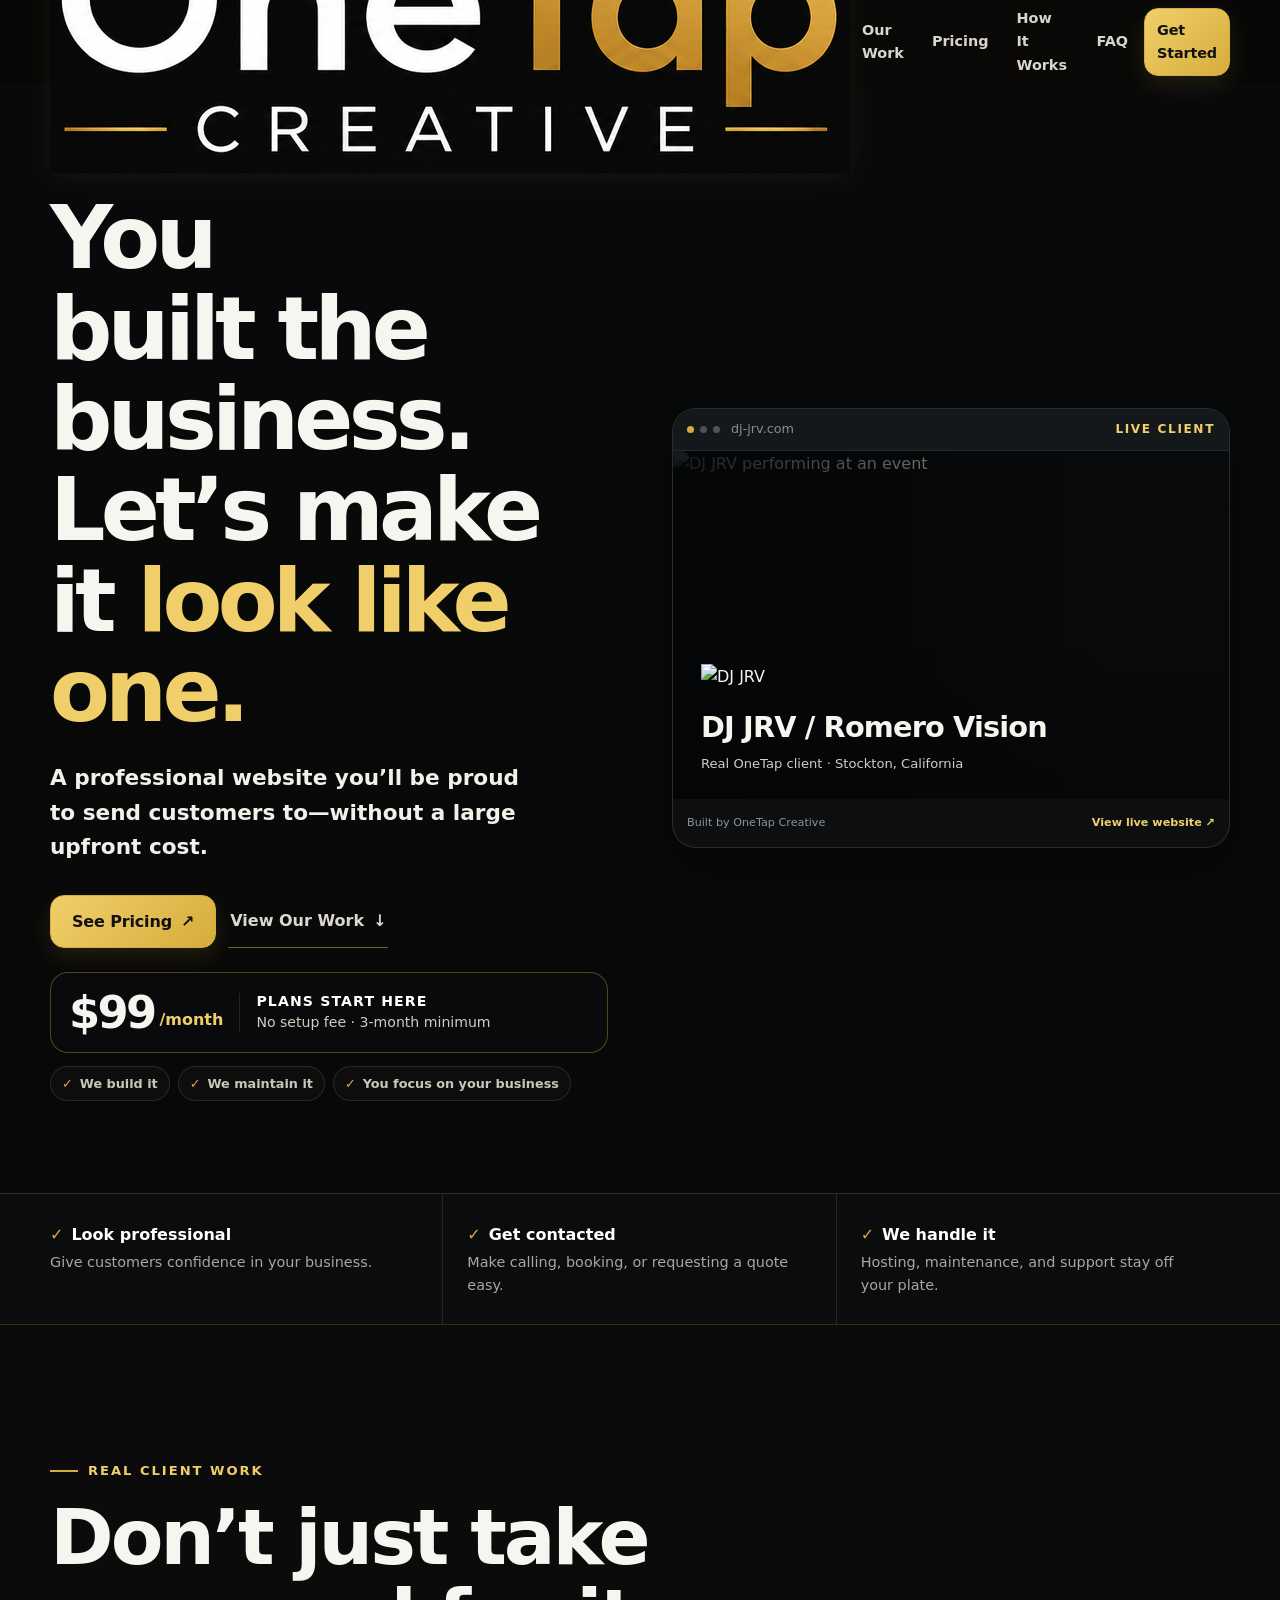
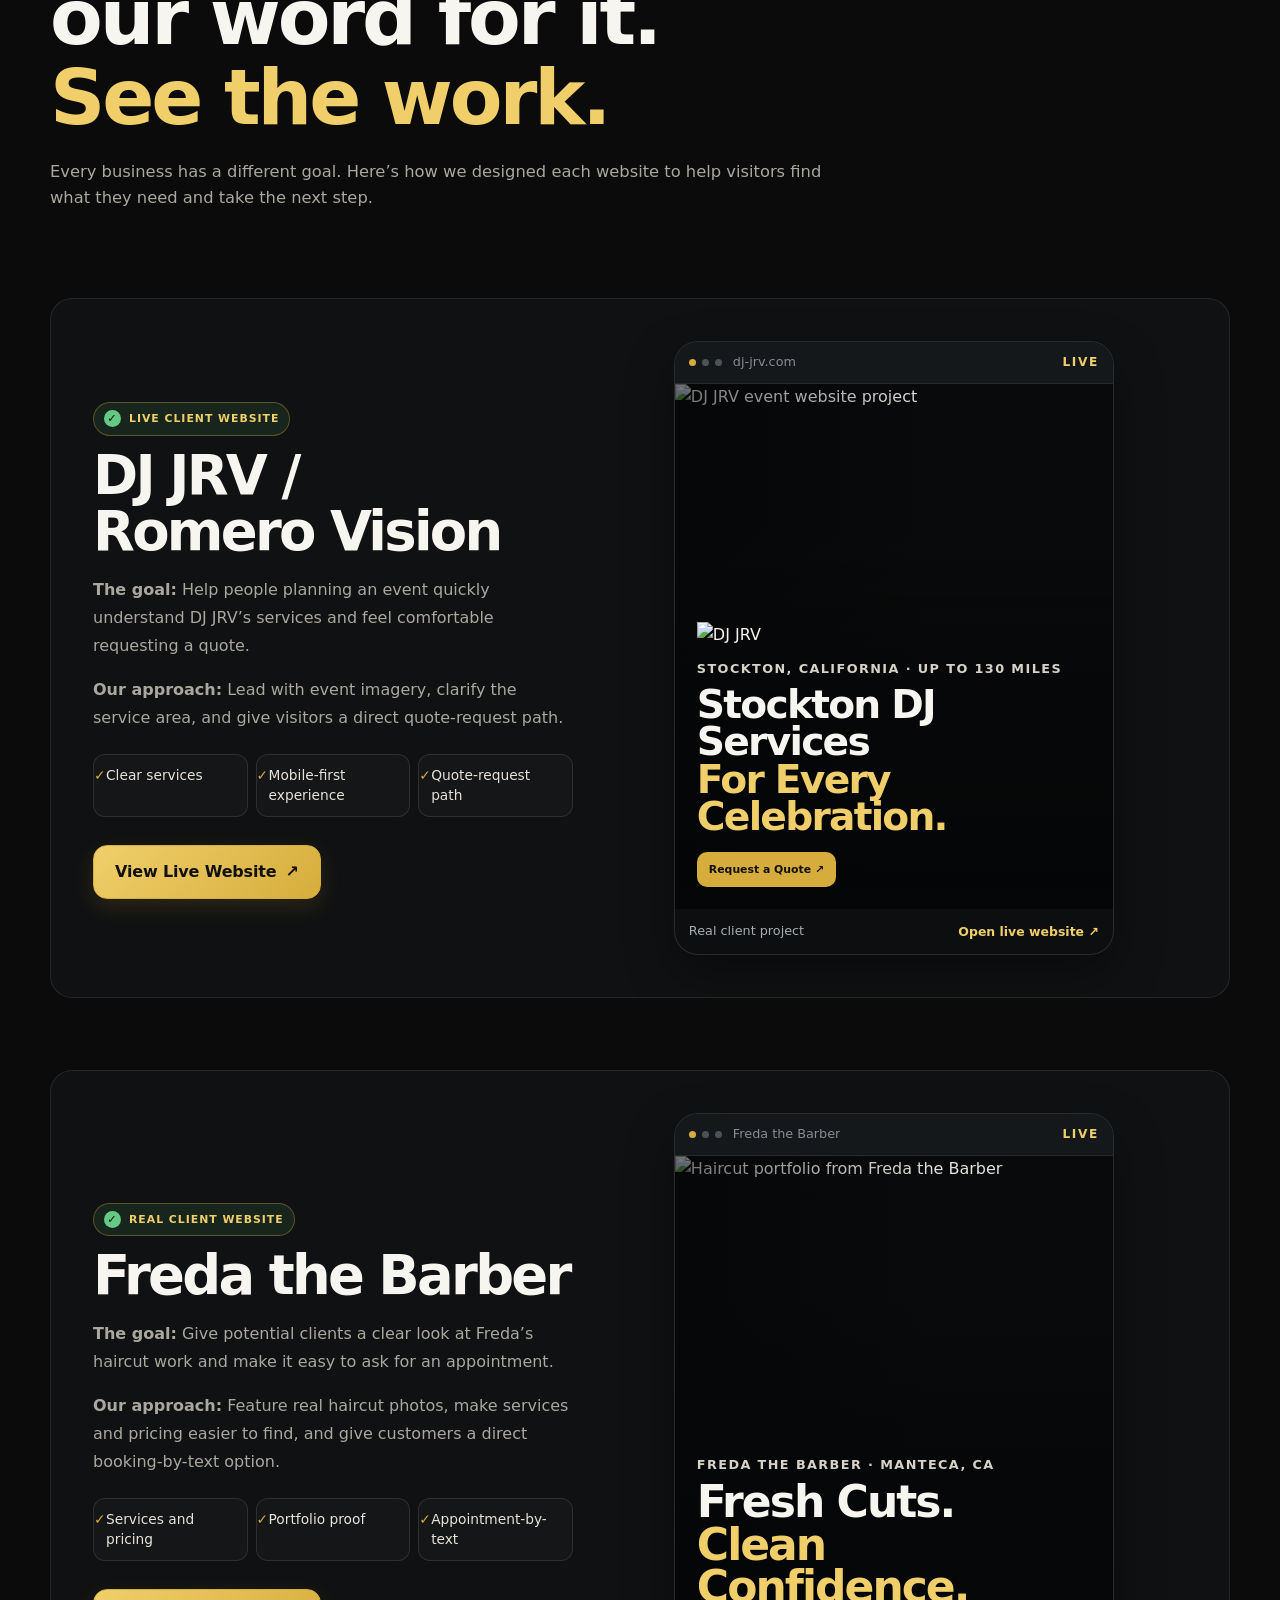
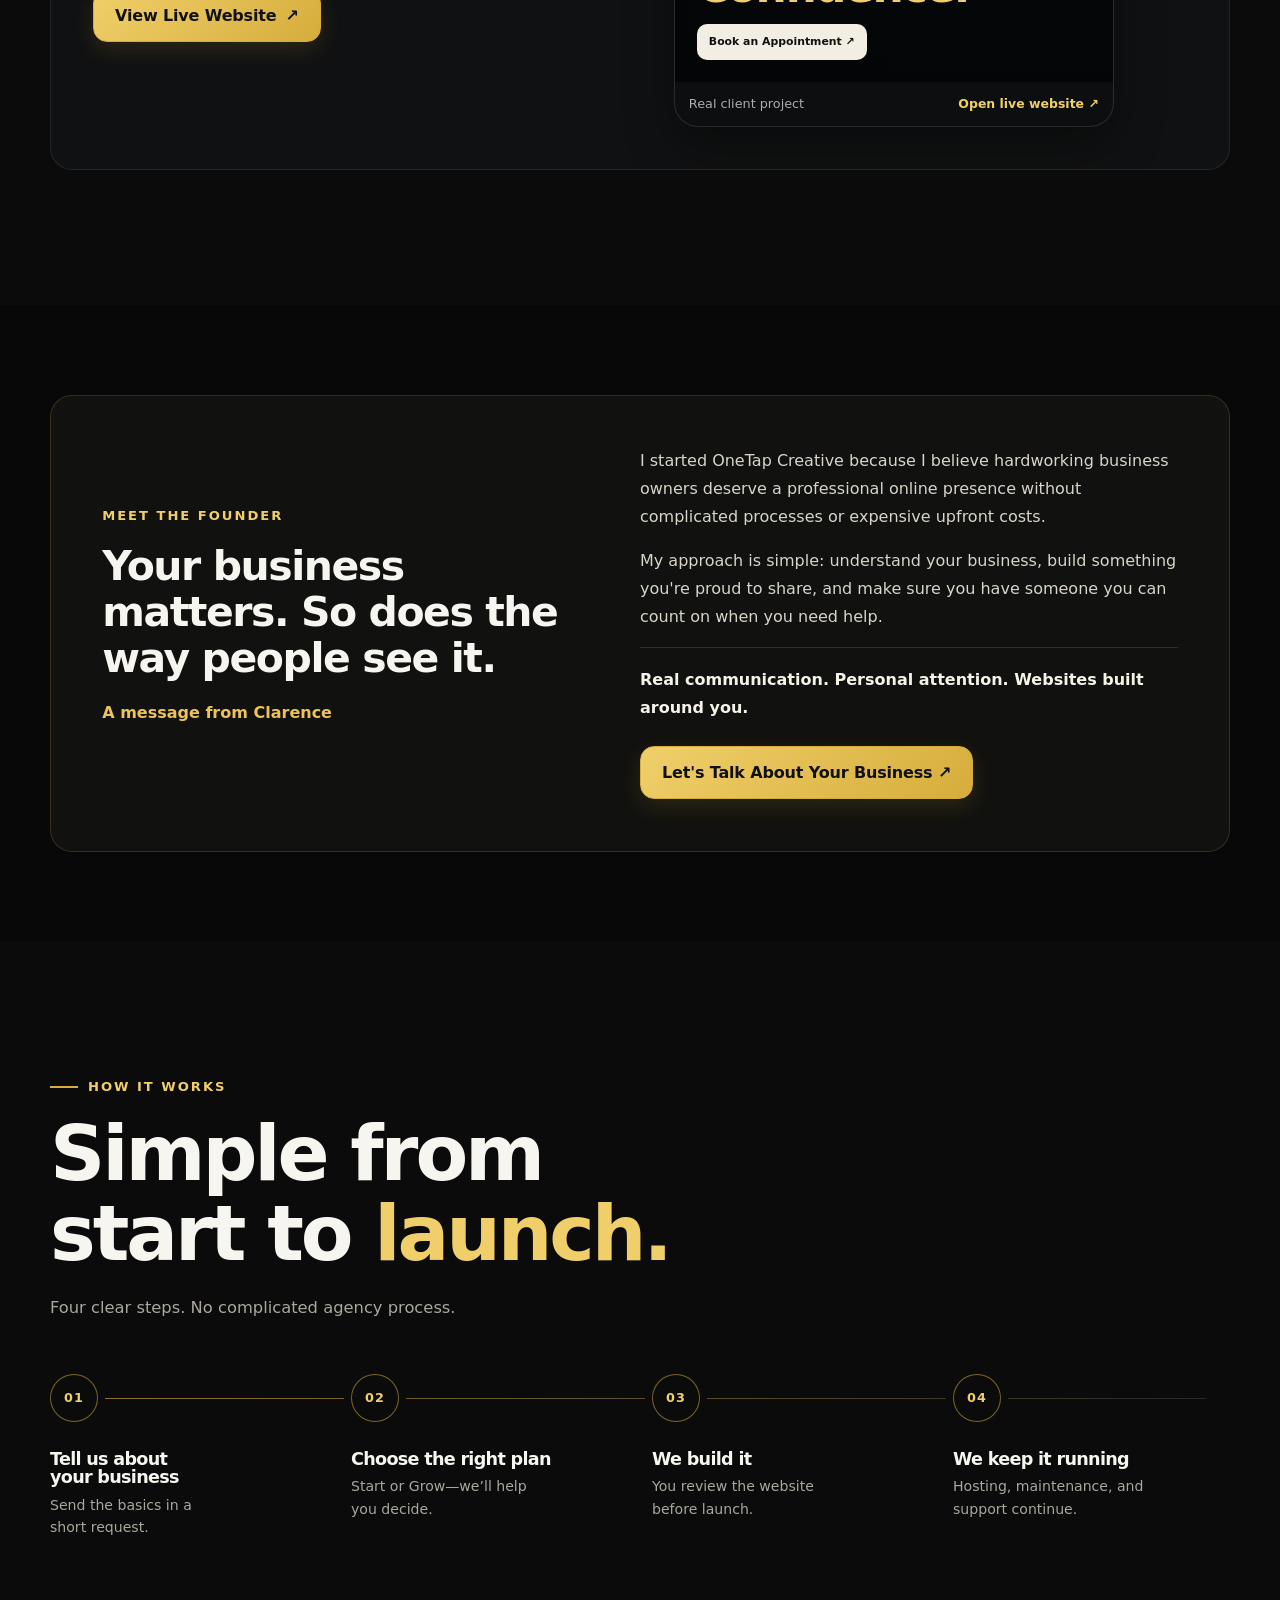
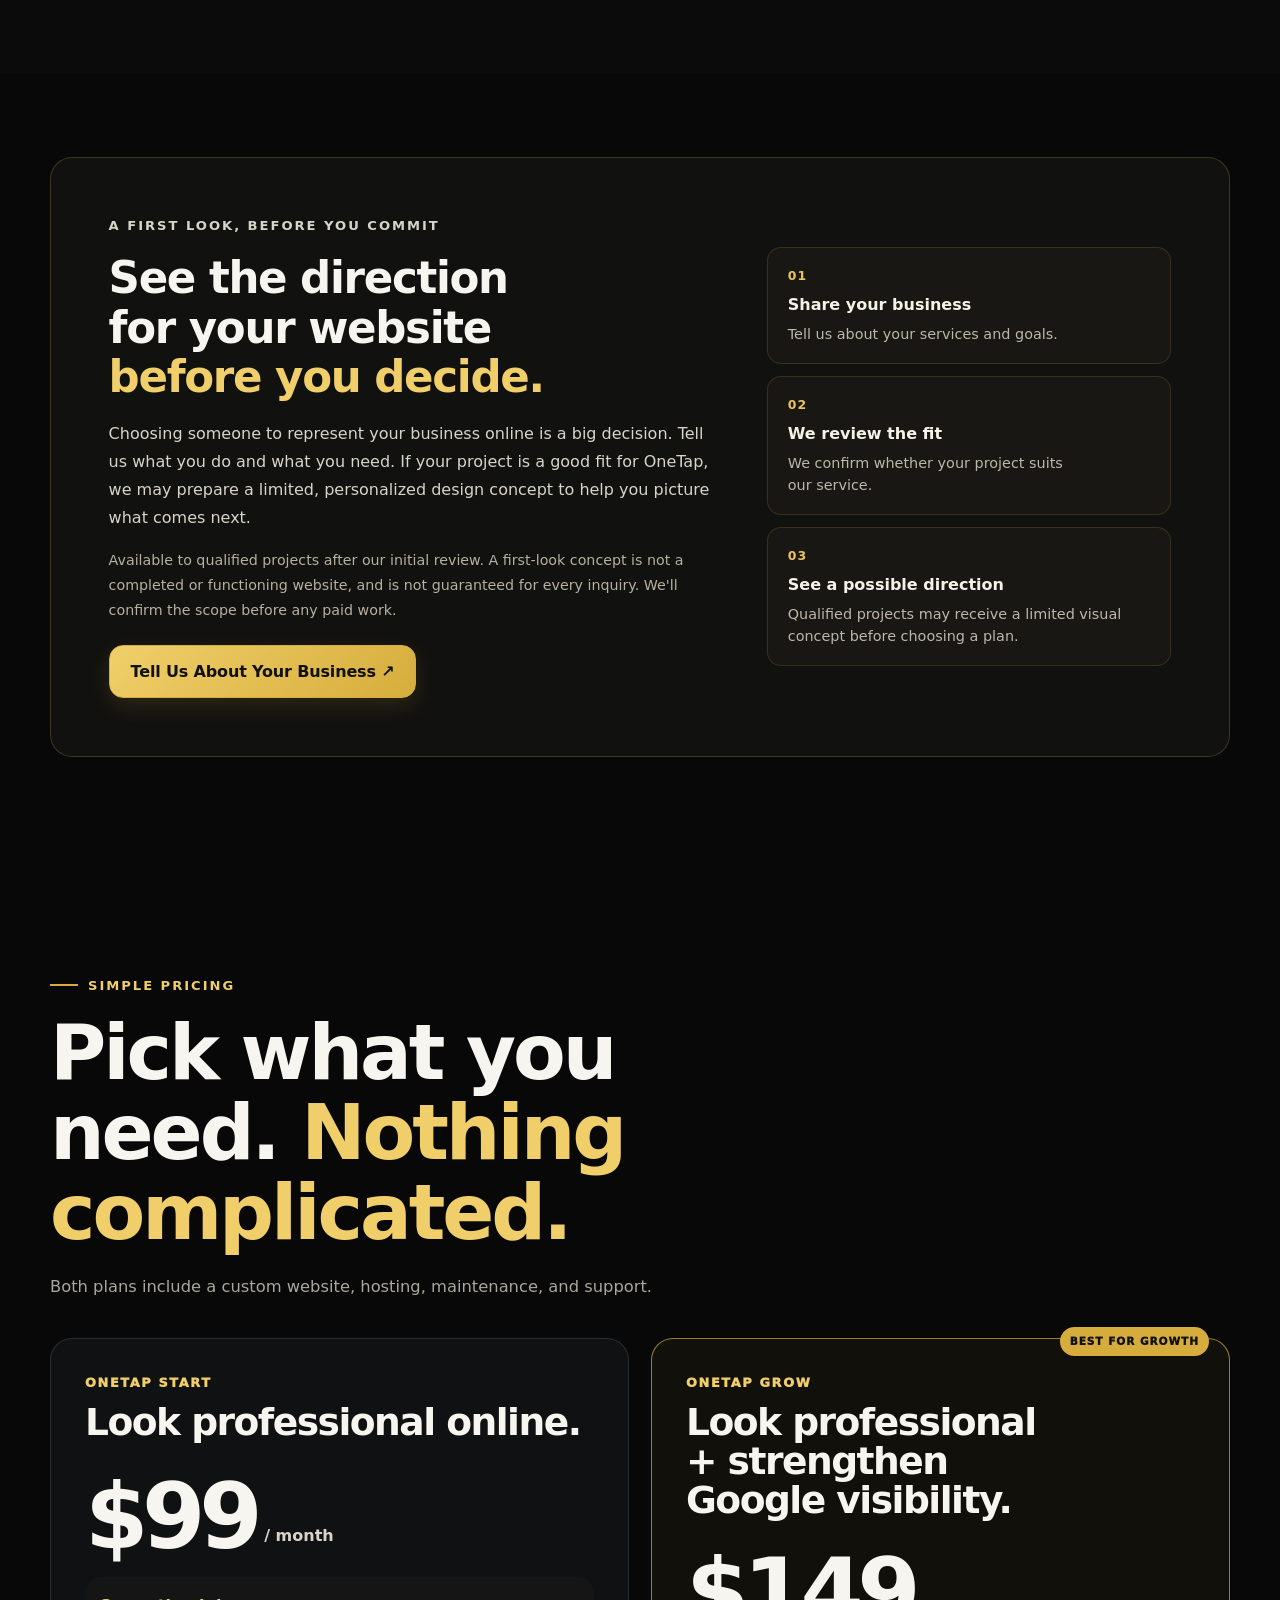
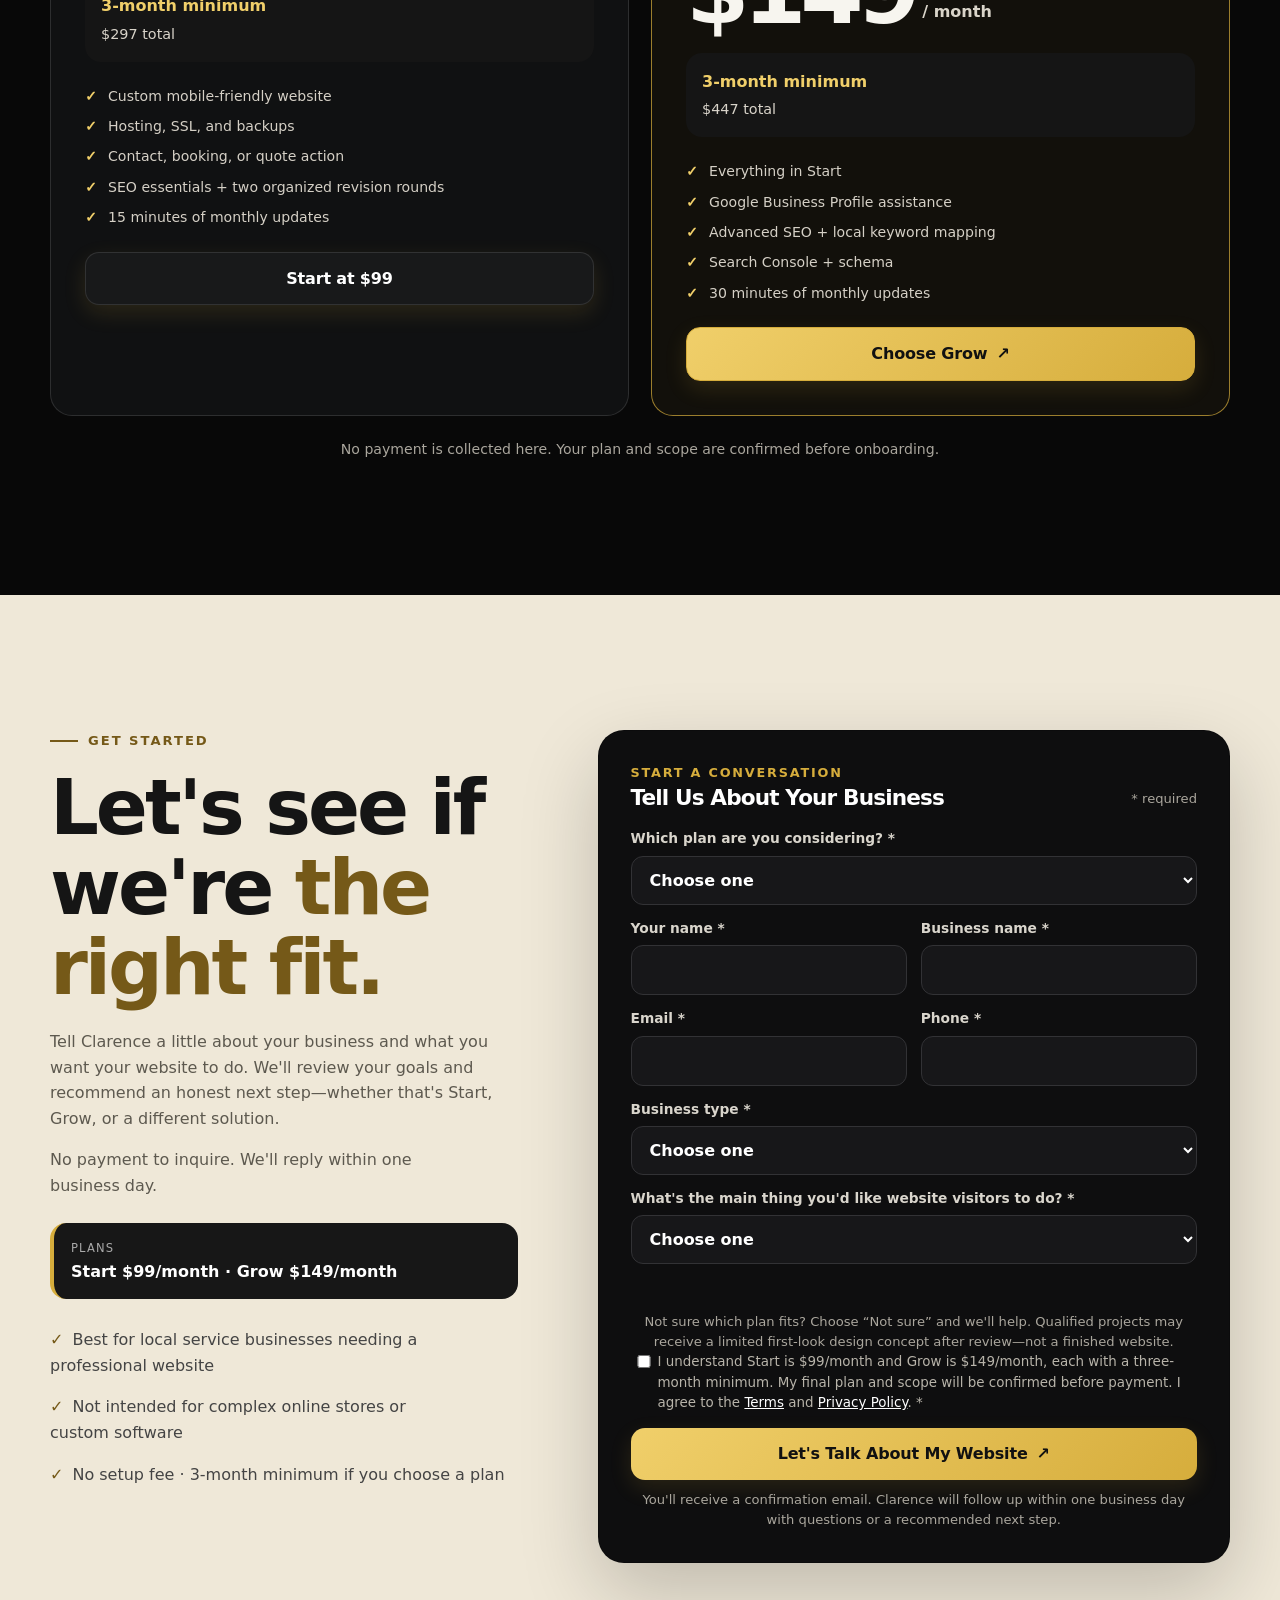
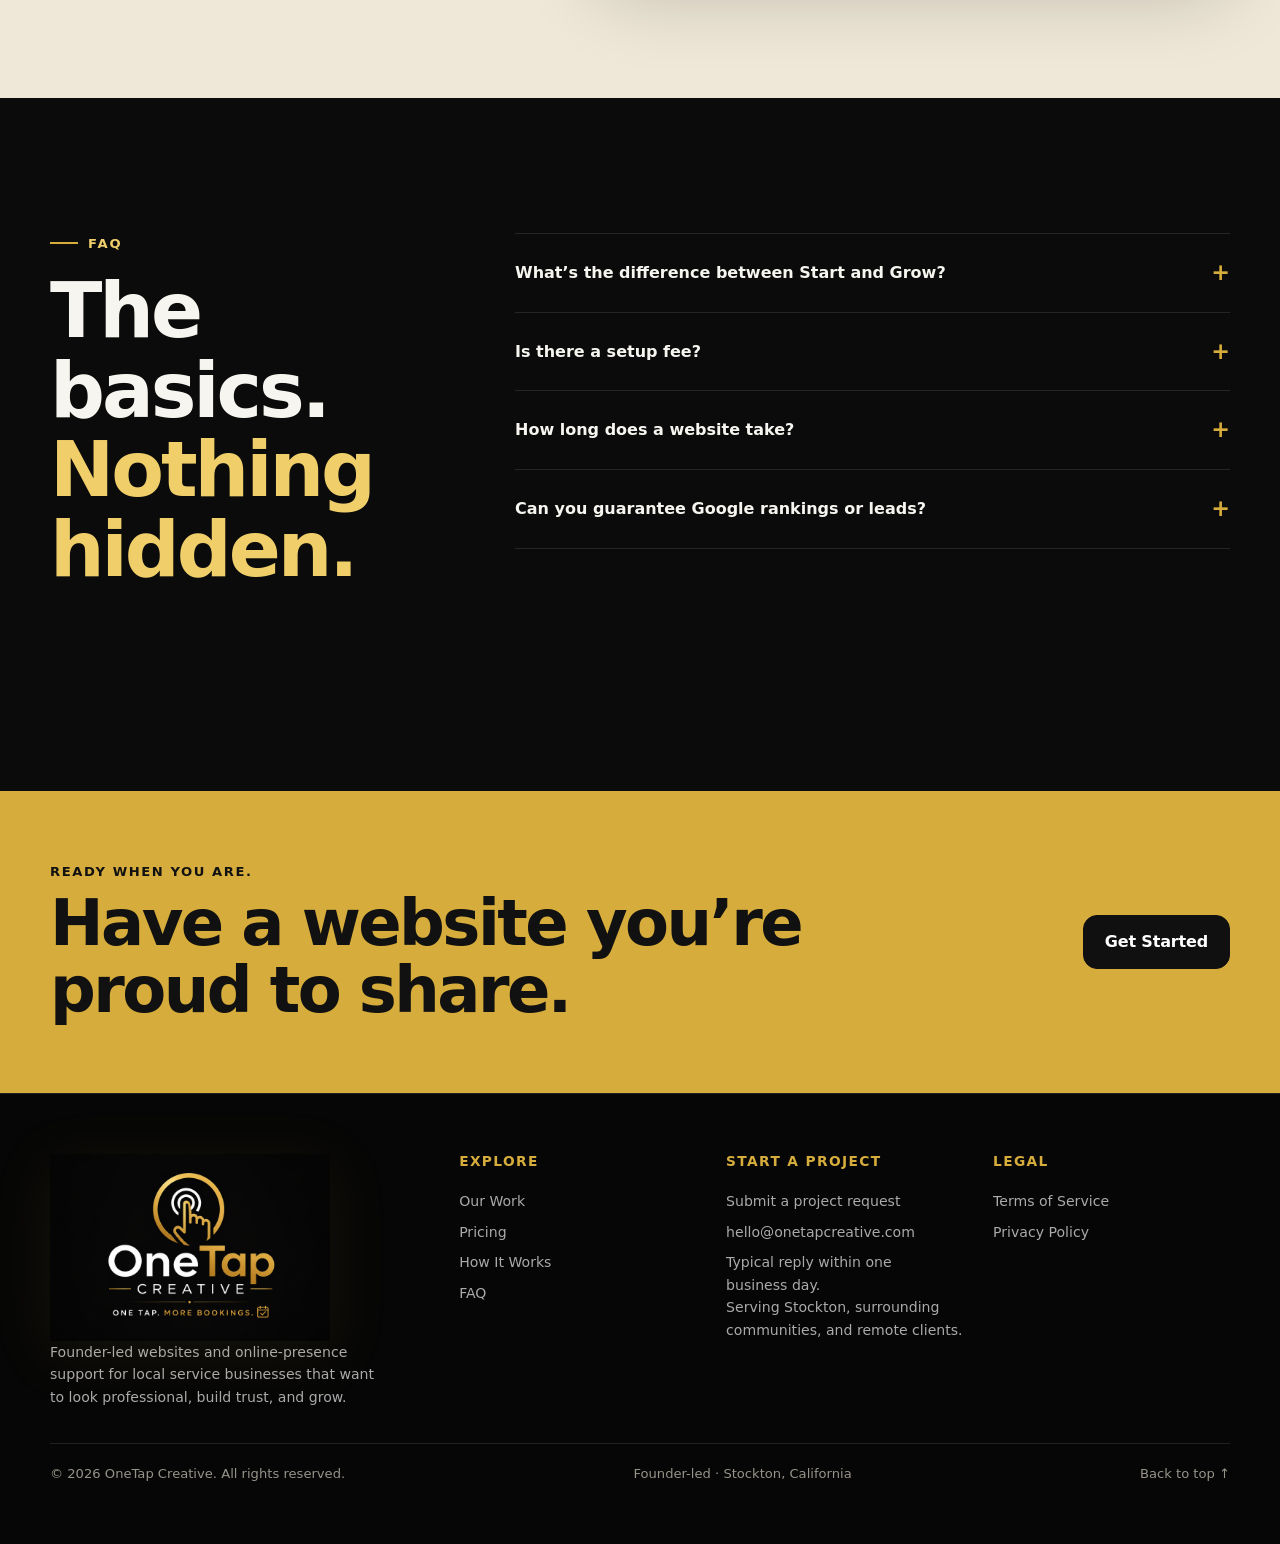
==== commit 3a177159: "Apply approved OneTap brand assets to index.html" ====
--- a/index.html
+++ b/index.html
@@ -17,26 +17,26 @@
 <meta property="og:type" content="website"/>
 <meta property="og:site_name" content="OneTap Creative"/>
 <meta property="og:locale" content="en_US"/>
-<meta property="og:image" content="https://onetapcreative.com/assets/images/onetap-og-direction.jpg"/>
+<meta property="og:image" content="https://onetapcreative.com/assets/images/onetap-social-cover.jpg"/>
 <meta property="og:image:alt" content="OneTap Creative complete online presence service for local businesses"/>
 <meta property="og:url" content="https://onetapcreative.com/"/>
 <meta name="twitter:card" content="summary_large_image"/>
 <meta name="twitter:title" content="OneTap Creative | Websites, Advanced SEO &amp; Google Visibility"/>
 <meta name="twitter:description" content="Professional managed websites for local service businesses, starting at $99/month."/>
-<meta name="twitter:image" content="https://onetapcreative.com/assets/images/onetap-og-direction.jpg"/>
+<meta name="twitter:image" content="https://onetapcreative.com/assets/images/onetap-social-cover.jpg"/>
 <link rel="canonical" href="https://onetapcreative.com/"/>
-<link rel="icon" href="assets/images/onetap-icon-natural.png" type="image/png"/>
-<link rel="apple-touch-icon" href="assets/images/onetap-icon-natural.png"/>
+<link rel="icon" href="assets/images/onetap-favicon-48.png" type="image/png"/>
+<link rel="apple-touch-icon" href="assets/images/onetap-icon-192.png"/>
 <link rel="manifest" href="manifest.webmanifest"/>
 <link rel="stylesheet" href="styles.css?v=final-qa-1"/>
 <title>OneTap Creative | Websites, Advanced SEO &amp; Google Visibility</title>
-<script id="business-schema" type="application/ld+json">{"@context":"https://schema.org","@graph":[{"@type":"ProfessionalService","@id":"https://onetapcreative.com/#business","name":"OneTap Creative","url":"https://onetapcreative.com/","email":"hello@onetapcreative.com","logo":"https://onetapcreative.com/assets/images/onetap-master-logo.png","image":"https://onetapcreative.com/assets/images/onetap-og-direction.jpg","description":"OneTap Creative builds and manages professional online presences for local service businesses with simple monthly plans.","priceRange":"$99-$149 per month","areaServed":[{"@type":"City","name":"Stockton"},{"@type":"AdministrativeArea","name":"San Joaquin County"},{"@type":"State","name":"California"},{"@type":"Country","name":"United States"}],"knowsAbout":["Mobile-first website design","Local service business websites","Google Business Profile assistance","On-page SEO","Technical SEO foundations","Local SEO","Google Search Console","Quote request websites","Booking websites"],"hasOfferCatalog":{"@type":"OfferCatalog","name":"OneTap Creative Website Plans","itemListElement":[{"@type":"Offer","name":"OneTap Start","price":"99","priceCurrency":"USD","url":"https://onetapcreative.com/#pricing","itemOffered":{"@id":"https://onetapcreative.com/#start-plan"}},{"@type":"Offer","name":"OneTap Grow","price":"149","priceCurrency":"USD","url":"https://onetapcreative.com/#pricing","itemOffered":{"@id":"https://onetapcreative.com/#grow-plan"}}]}},{"@type":"WebSite","@id":"https://onetapcreative.com/#website","url":"https://onetapcreative.com/","name":"OneTap Creative","description":"Professional managed websites and Google visibility support for local service businesses.","publisher":{"@id":"https://onetapcreative.com/#business"},"inLanguage":"en-US"},{"@type":"Service","@id":"https://onetapcreative.com/#start-plan","name":"OneTap Start","serviceType":"Managed website for local service businesses","description":"A custom mobile-first website, hosting, SSL, backups, customer contact or quote action, SEO essentials, maintenance, support, and limited monthly updates.","provider":{"@id":"https://onetapcreative.com/#business"},"offers":{"@type":"Offer","price":"99","priceCurrency":"USD","url":"https://onetapcreative.com/#pricing","description":"$99 per month, no standard setup fee, three-month minimum totaling $297, then month-to-month with 30 days' notice after the minimum."}},{"@type":"Service","@id":"https://onetapcreative.com/#grow-plan","name":"OneTap Grow","serviceType":"Managed website and Google visibility foundation for local service businesses","description":"Everything in Start plus Google Business Profile assistance, advanced SEO foundation, Search Console, local keyword mapping, schema, and additional monthly update time.","provider":{"@id":"https://onetapcreative.com/#business"},"offers":{"@type":"Offer","price":"149","priceCurrency":"USD","url":"https://onetapcreative.com/#pricing","description":"$149 per month, no standard setup fee, three-month minimum totaling $447, then month-to-month with 30 days' notice after the minimum."}},{"@type":"FAQPage","@id":"https://onetapcreative.com/#faq-schema","mainEntity":[{"@type":"Question","name":"What is the difference between OneTap Start and OneTap Grow?","acceptedAnswer":{"@type":"Answer","text":"Start is the simple managed website plan at $99 per month. Grow is $149 per month and adds Google Business Profile assistance, an advanced SEO foundation, Search Console, local keyword mapping, schema, and more monthly update time."}},{"@type":"Question","name":"How does the three-month commitment work?","acceptedAnswer":{"@type":"Answer","text":"Start is $99 per month for an initial three-month commitment totaling $297. Grow is $149 per month for an initial three-month commitment totaling $447. After the minimum, either plan continues month-to-month with 30 days' notice to cancel."}},{"@type":"Question","name":"Who is OneTap Creative best for?","acceptedAnswer":{"@type":"Answer","text":"OneTap is built for owner-operated local service businesses that do good work and want their online presence to look professional, build trust, and make it easier for customers to contact, book, or request a quote."}},{"@type":"Question","name":"Can you guarantee Google rankings or leads?","acceptedAnswer":{"@type":"Answer","text":"No. OneTap builds a strong website and search foundation, but Google controls rankings, indexing, Maps placement, and Business Profile verification, and no specific number of leads or sales is guaranteed."}}]}]}</script>
+<script id="business-schema" type="application/ld+json">{"@context":"https://schema.org","@graph":[{"@type":"ProfessionalService","@id":"https://onetapcreative.com/#business","name":"OneTap Creative","url":"https://onetapcreative.com/","email":"hello@onetapcreative.com","logo":"https://onetapcreative.com/assets/images/onetap-master-logo.png","image":"https://onetapcreative.com/assets/images/onetap-social-cover.jpg","description":"OneTap Creative builds and manages professional online presences for local service businesses with simple monthly plans.","priceRange":"$99-$149 per month","areaServed":[{"@type":"City","name":"Stockton"},{"@type":"AdministrativeArea","name":"San Joaquin County"},{"@type":"State","name":"California"},{"@type":"Country","name":"United States"}],"knowsAbout":["Mobile-first website design","Local service business websites","Google Business Profile assistance","On-page SEO","Technical SEO foundations","Local SEO","Google Search Console","Quote request websites","Booking websites"],"hasOfferCatalog":{"@type":"OfferCatalog","name":"OneTap Creative Website Plans","itemListElement":[{"@type":"Offer","name":"OneTap Start","price":"99","priceCurrency":"USD","url":"https://onetapcreative.com/#pricing","itemOffered":{"@id":"https://onetapcreative.com/#start-plan"}},{"@type":"Offer","name":"OneTap Grow","price":"149","priceCurrency":"USD","url":"https://onetapcreative.com/#pricing","itemOffered":{"@id":"https://onetapcreative.com/#grow-plan"}}]}},{"@type":"WebSite","@id":"https://onetapcreative.com/#website","url":"https://onetapcreative.com/","name":"OneTap Creative","description":"Professional managed websites and Google visibility support for local service businesses.","publisher":{"@id":"https://onetapcreative.com/#business"},"inLanguage":"en-US"},{"@type":"Service","@id":"https://onetapcreative.com/#start-plan","name":"OneTap Start","serviceType":"Managed website for local service businesses","description":"A custom mobile-first website, hosting, SSL, backups, customer contact or quote action, SEO essentials, maintenance, support, and limited monthly updates.","provider":{"@id":"https://onetapcreative.com/#business"},"offers":{"@type":"Offer","price":"99","priceCurrency":"USD","url":"https://onetapcreative.com/#pricing","description":"$99 per month, no standard setup fee, three-month minimum totaling $297, then month-to-month with 30 days' notice after the minimum."}},{"@type":"Service","@id":"https://onetapcreative.com/#grow-plan","name":"OneTap Grow","serviceType":"Managed website and Google visibility foundation for local service businesses","description":"Everything in Start plus Google Business Profile assistance, advanced SEO foundation, Search Console, local keyword mapping, schema, and additional monthly update time.","provider":{"@id":"https://onetapcreative.com/#business"},"offers":{"@type":"Offer","price":"149","priceCurrency":"USD","url":"https://onetapcreative.com/#pricing","description":"$149 per month, no standard setup fee, three-month minimum totaling $447, then month-to-month with 30 days' notice after the minimum."}},{"@type":"FAQPage","@id":"https://onetapcreative.com/#faq-schema","mainEntity":[{"@type":"Question","name":"What is the difference between OneTap Start and OneTap Grow?","acceptedAnswer":{"@type":"Answer","text":"Start is the simple managed website plan at $99 per month. Grow is $149 per month and adds Google Business Profile assistance, an advanced SEO foundation, Search Console, local keyword mapping, schema, and more monthly update time."}},{"@type":"Question","name":"How does the three-month commitment work?","acceptedAnswer":{"@type":"Answer","text":"Start is $99 per month for an initial three-month commitment totaling $297. Grow is $149 per month for an initial three-month commitment totaling $447. After the minimum, either plan continues month-to-month with 30 days' notice to cancel."}},{"@type":"Question","name":"Who is OneTap Creative best for?","acceptedAnswer":{"@type":"Answer","text":"OneTap is built for owner-operated local service businesses that do good work and want their online presence to look professional, build trust, and make it easier for customers to contact, book, or request a quote."}},{"@type":"Question","name":"Can you guarantee Google rankings or leads?","acceptedAnswer":{"@type":"Answer","text":"No. OneTap builds a strong website and search foundation, but Google controls rankings, indexing, Maps placement, and Business Profile verification, and no specific number of leads or sales is guaranteed."}}]}]}</script>
 </head>
 <body>
 <a class="skip-link" href="#main">Skip to content</a>
 <header class="site-header" id="top">
   <div class="container nav-shell">
-    <a class="brand" href="#top" aria-label="OneTap Creative home"><img class="brand-mark" src="assets/images/onetap-icon-natural.png" alt=""/><span class="brand-lockup"><strong><span>One</span><em>Tap</em></strong><small>CREATIVE</small></span></a>
+    <a class="brand" href="#top" aria-label="OneTap Creative home"><img class="brand-wordmark" src="assets/images/onetap-header-wordmark.png" alt=""/></a>
     <button class="nav-toggle" type="button" aria-controls="main-nav" aria-expanded="false" aria-label="Open navigation"><span></span><span></span><span></span></button>
     <nav class="main-nav" id="main-nav" aria-label="Main navigation">
       <a href="#work">Our Work</a><a href="#pricing">Pricing</a><a href="#process">How It Works</a><a href="#faq">FAQ</a><a class="btn btn-small" href="#start">Get Started</a>
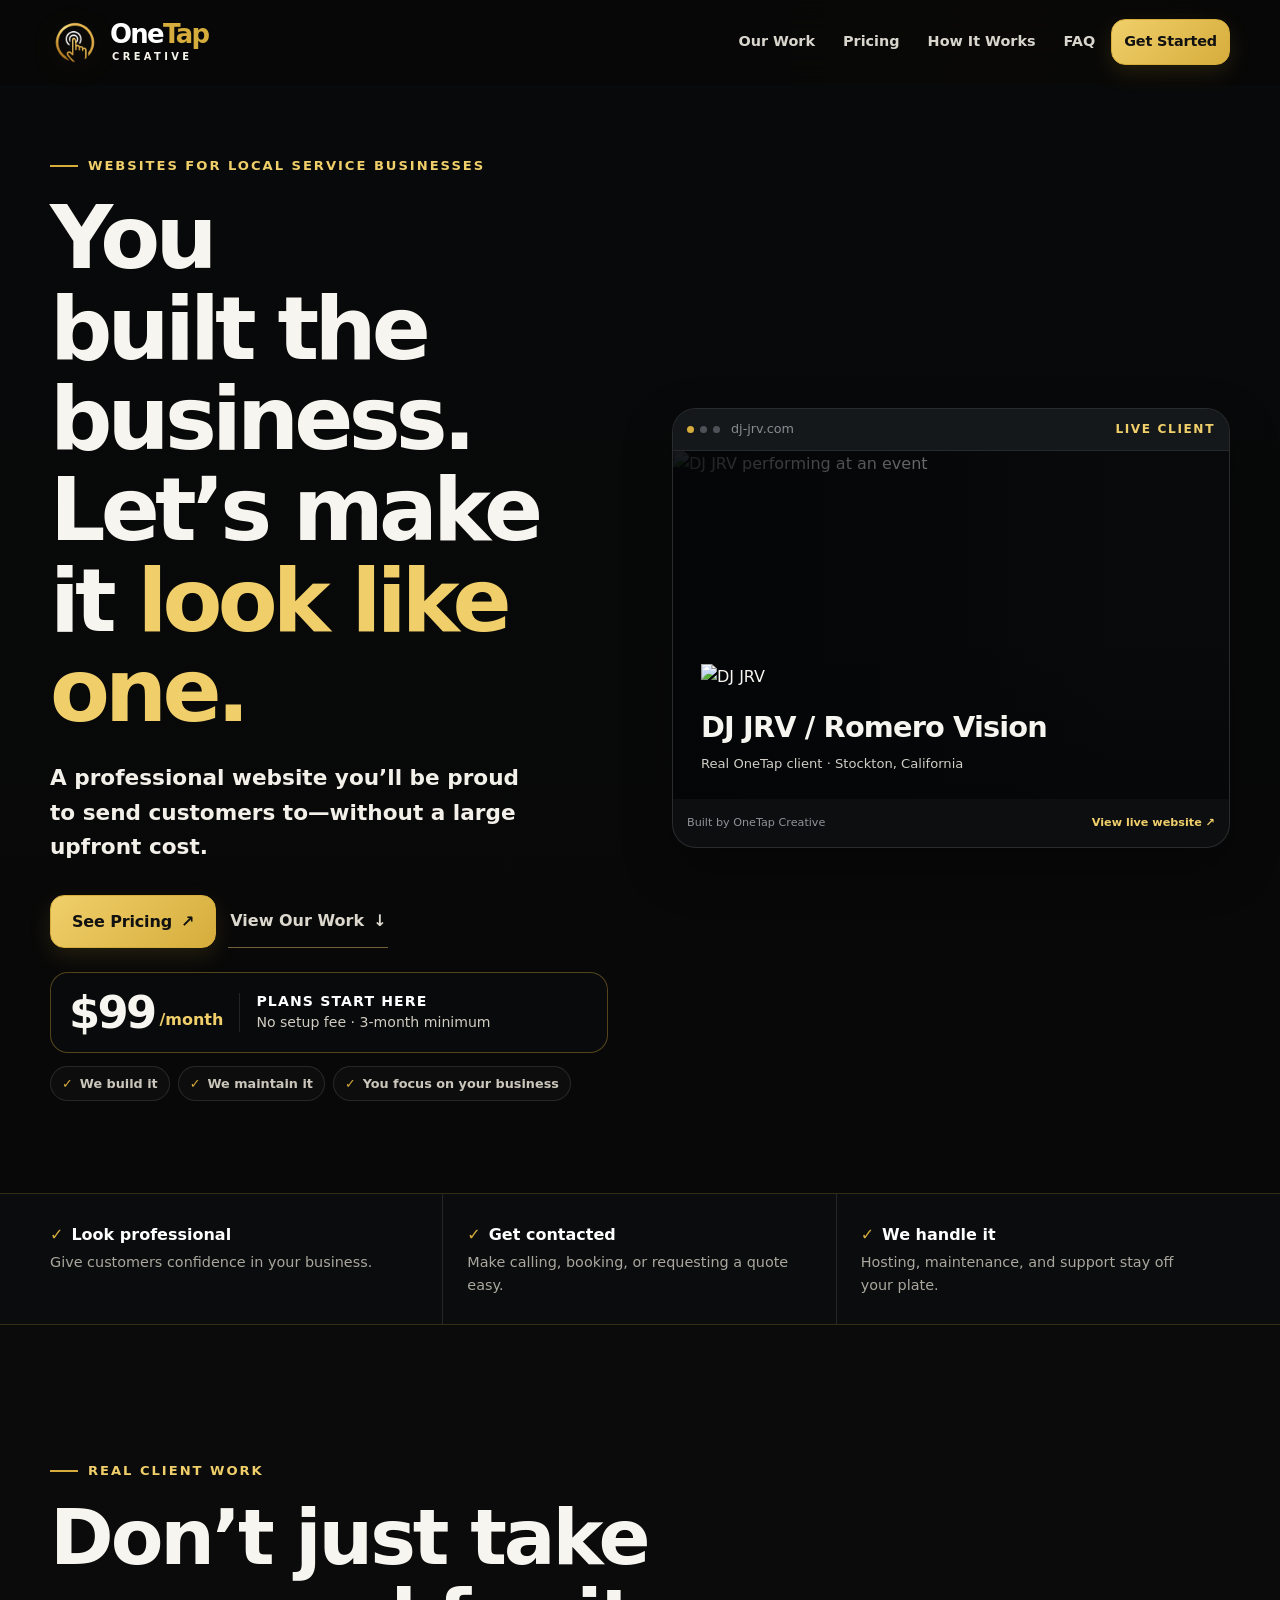
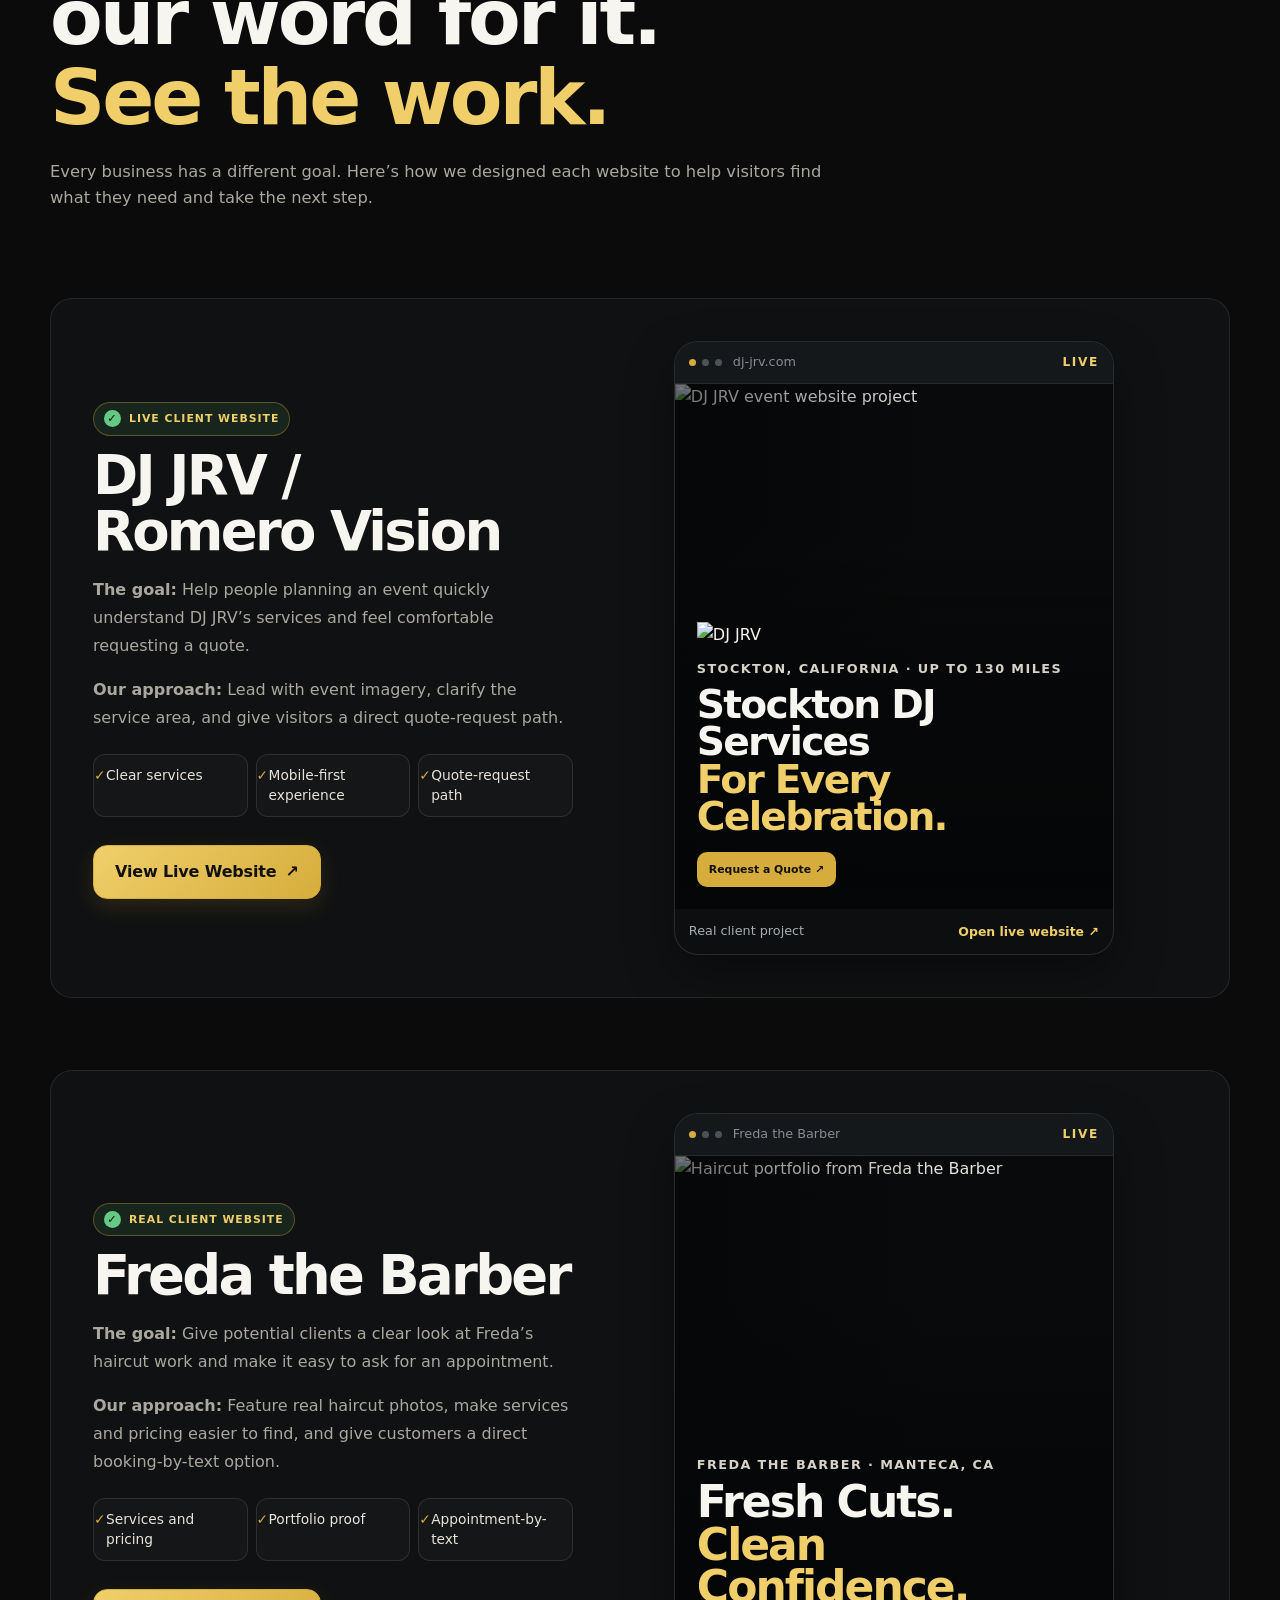
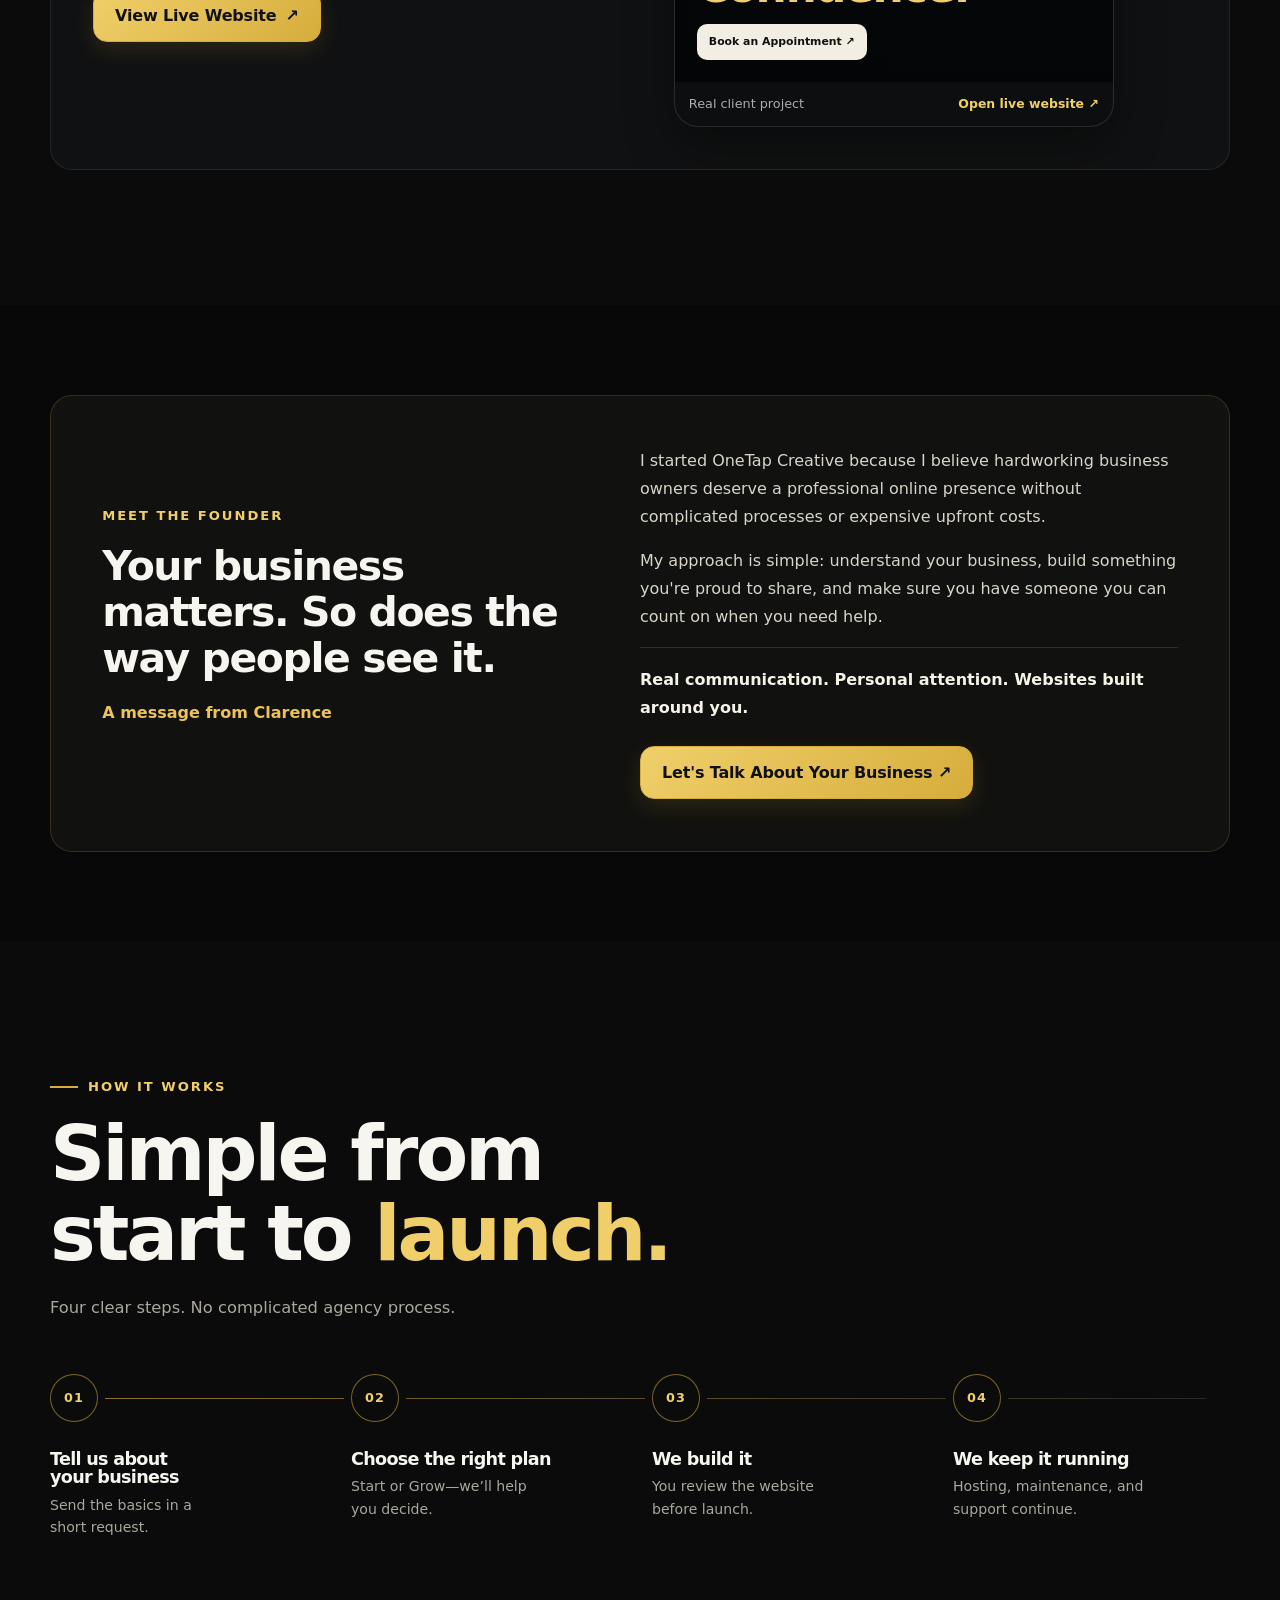
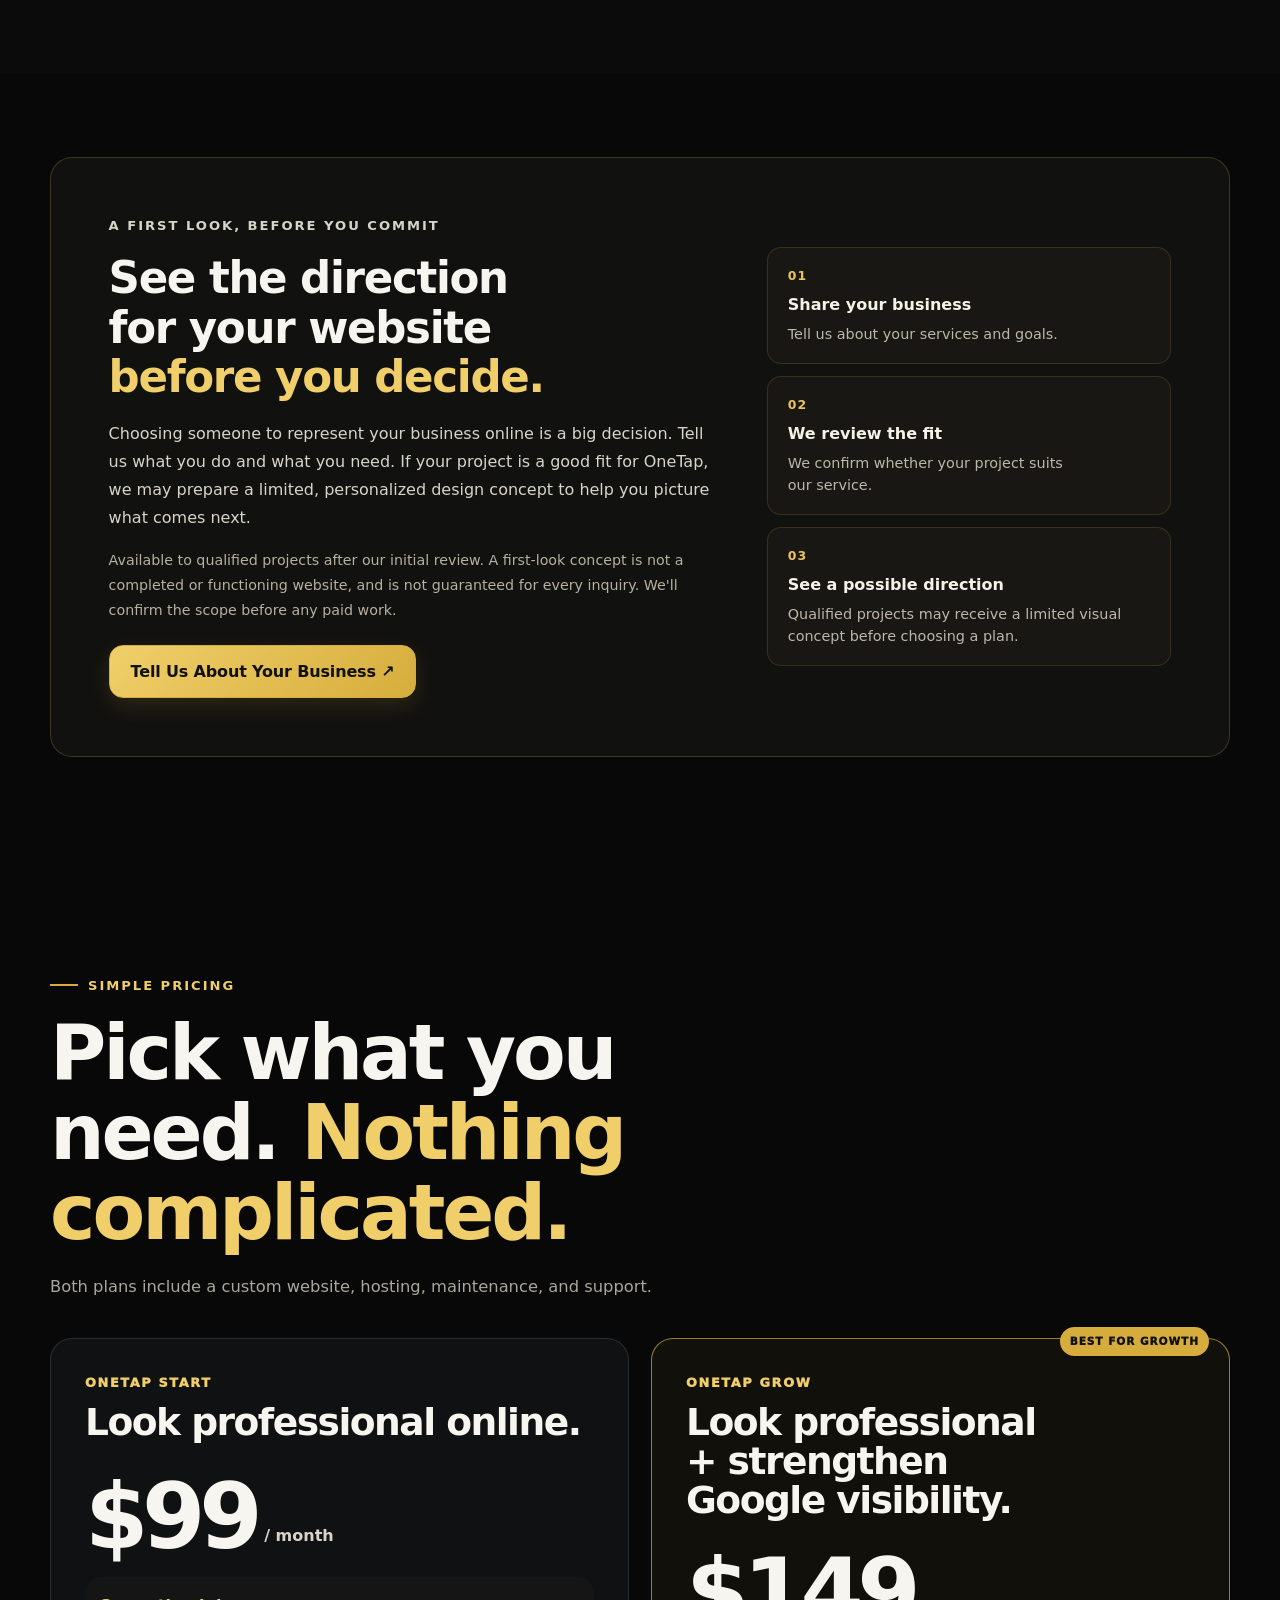
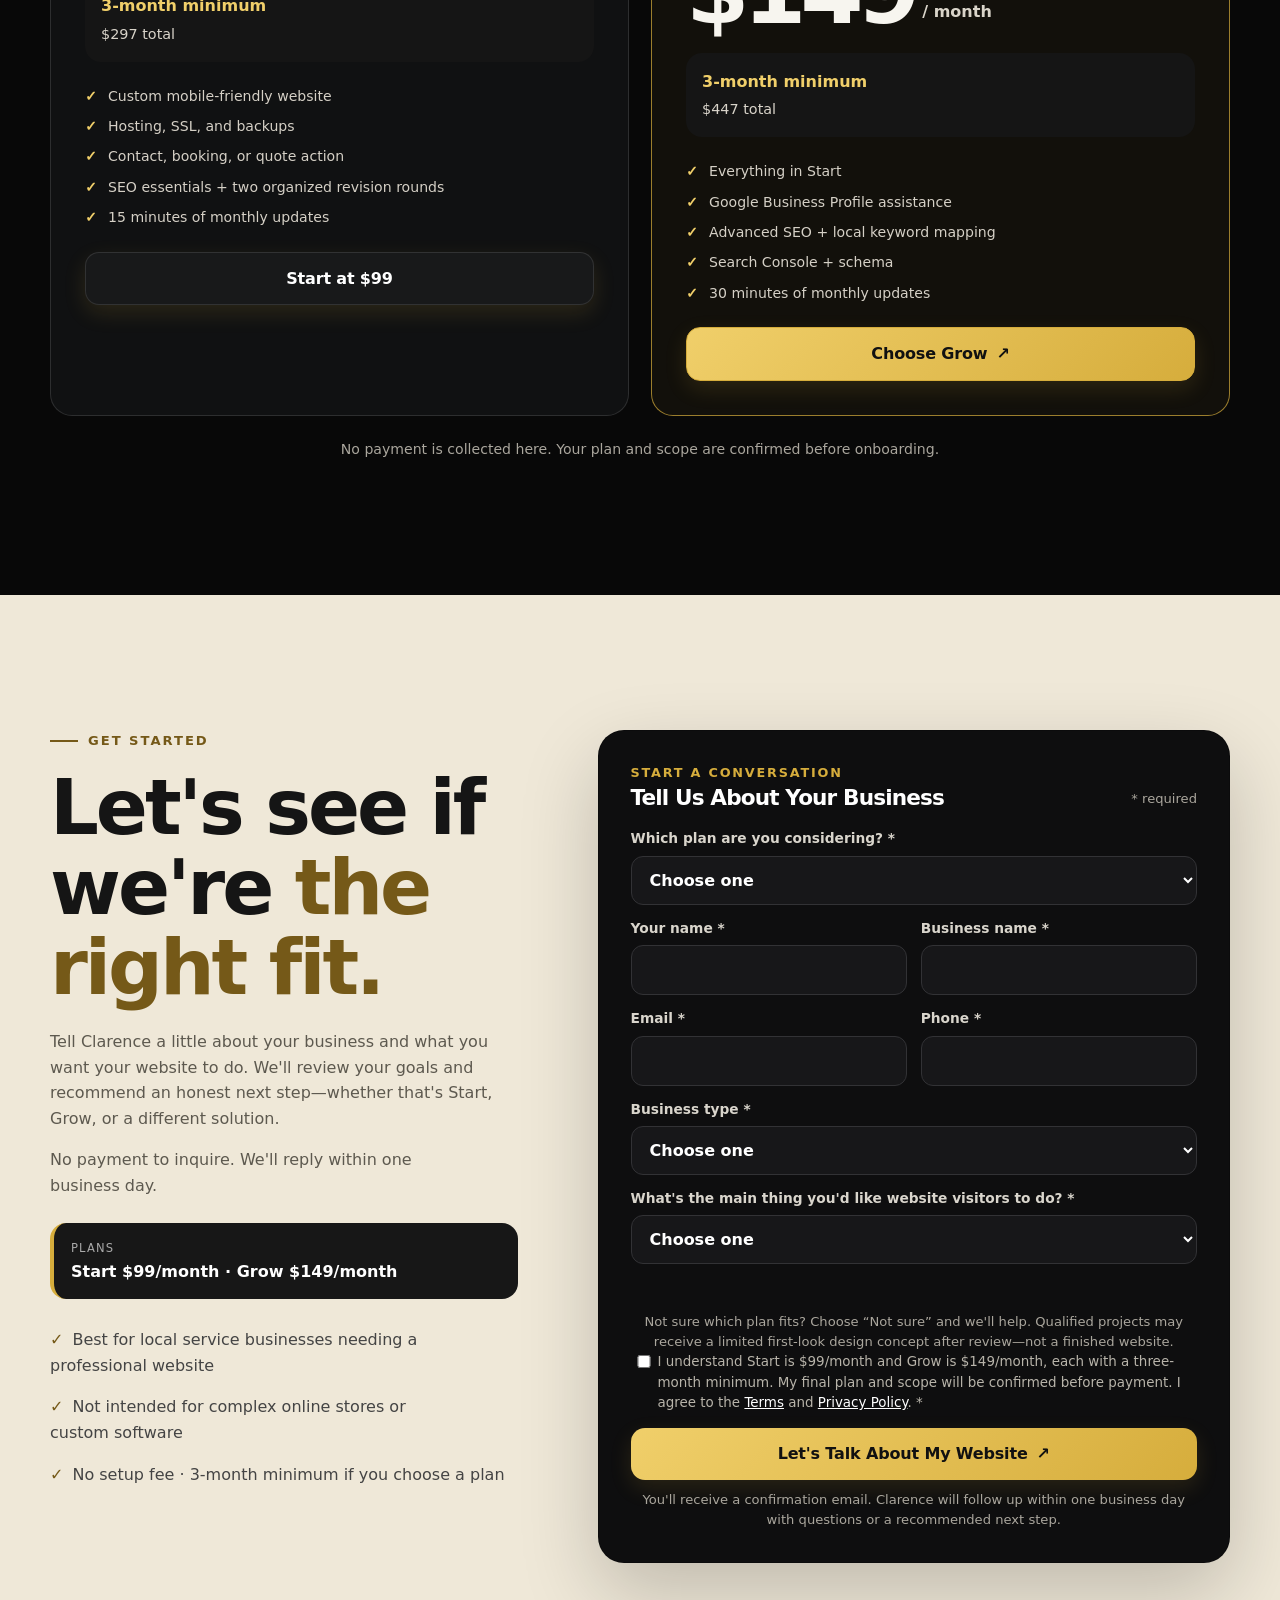
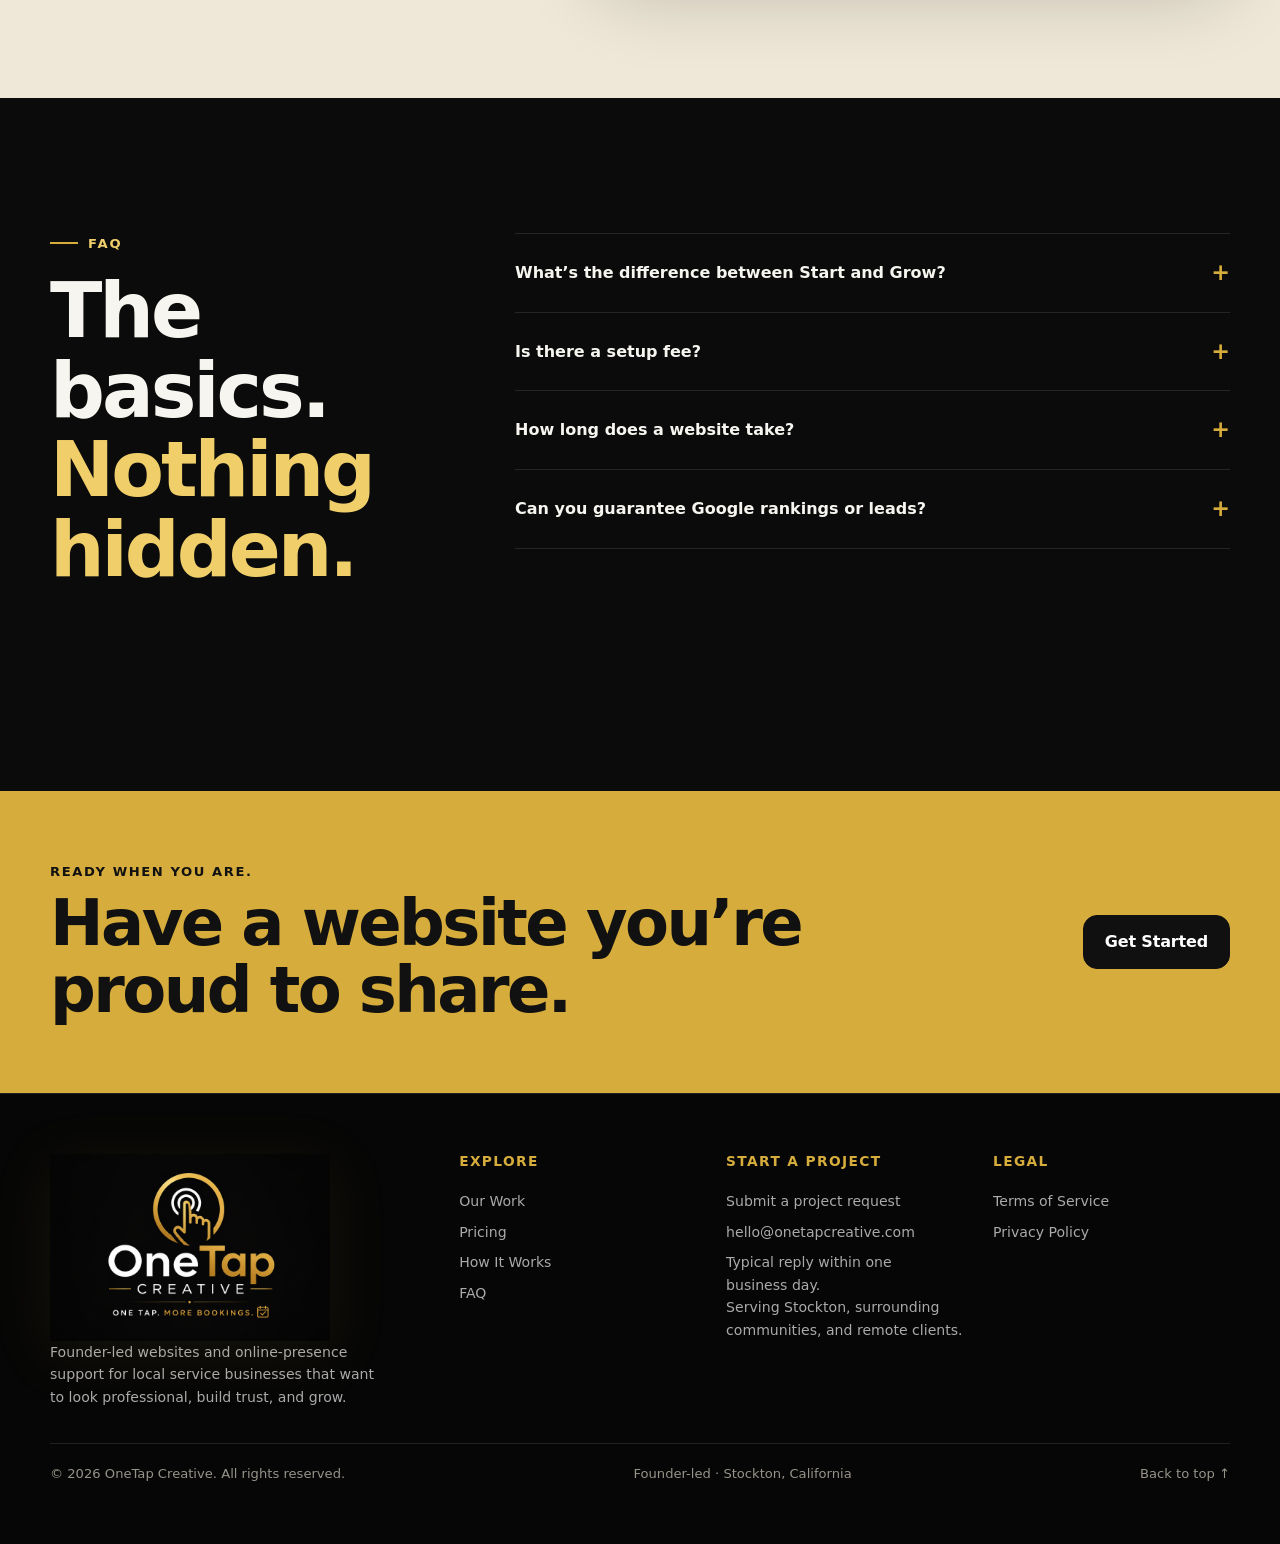
==== commit 29621355: "Restore previous branding in index.html" ====
--- a/index.html
+++ b/index.html
@@ -17,26 +17,26 @@
 <meta property="og:type" content="website"/>
 <meta property="og:site_name" content="OneTap Creative"/>
 <meta property="og:locale" content="en_US"/>
-<meta property="og:image" content="https://onetapcreative.com/assets/images/onetap-social-cover.jpg"/>
+<meta property="og:image" content="https://onetapcreative.com/assets/images/onetap-og-direction.jpg"/>
 <meta property="og:image:alt" content="OneTap Creative complete online presence service for local businesses"/>
 <meta property="og:url" content="https://onetapcreative.com/"/>
 <meta name="twitter:card" content="summary_large_image"/>
 <meta name="twitter:title" content="OneTap Creative | Websites, Advanced SEO &amp; Google Visibility"/>
 <meta name="twitter:description" content="Professional managed websites for local service businesses, starting at $99/month."/>
-<meta name="twitter:image" content="https://onetapcreative.com/assets/images/onetap-social-cover.jpg"/>
+<meta name="twitter:image" content="https://onetapcreative.com/assets/images/onetap-og-direction.jpg"/>
 <link rel="canonical" href="https://onetapcreative.com/"/>
-<link rel="icon" href="assets/images/onetap-favicon-48.png" type="image/png"/>
-<link rel="apple-touch-icon" href="assets/images/onetap-icon-192.png"/>
+<link rel="icon" href="assets/images/onetap-icon-natural.png" type="image/png"/>
+<link rel="apple-touch-icon" href="assets/images/onetap-icon-natural.png"/>
 <link rel="manifest" href="manifest.webmanifest"/>
 <link rel="stylesheet" href="styles.css?v=final-qa-1"/>
 <title>OneTap Creative | Websites, Advanced SEO &amp; Google Visibility</title>
-<script id="business-schema" type="application/ld+json">{"@context":"https://schema.org","@graph":[{"@type":"ProfessionalService","@id":"https://onetapcreative.com/#business","name":"OneTap Creative","url":"https://onetapcreative.com/","email":"hello@onetapcreative.com","logo":"https://onetapcreative.com/assets/images/onetap-master-logo.png","image":"https://onetapcreative.com/assets/images/onetap-social-cover.jpg","description":"OneTap Creative builds and manages professional online presences for local service businesses with simple monthly plans.","priceRange":"$99-$149 per month","areaServed":[{"@type":"City","name":"Stockton"},{"@type":"AdministrativeArea","name":"San Joaquin County"},{"@type":"State","name":"California"},{"@type":"Country","name":"United States"}],"knowsAbout":["Mobile-first website design","Local service business websites","Google Business Profile assistance","On-page SEO","Technical SEO foundations","Local SEO","Google Search Console","Quote request websites","Booking websites"],"hasOfferCatalog":{"@type":"OfferCatalog","name":"OneTap Creative Website Plans","itemListElement":[{"@type":"Offer","name":"OneTap Start","price":"99","priceCurrency":"USD","url":"https://onetapcreative.com/#pricing","itemOffered":{"@id":"https://onetapcreative.com/#start-plan"}},{"@type":"Offer","name":"OneTap Grow","price":"149","priceCurrency":"USD","url":"https://onetapcreative.com/#pricing","itemOffered":{"@id":"https://onetapcreative.com/#grow-plan"}}]}},{"@type":"WebSite","@id":"https://onetapcreative.com/#website","url":"https://onetapcreative.com/","name":"OneTap Creative","description":"Professional managed websites and Google visibility support for local service businesses.","publisher":{"@id":"https://onetapcreative.com/#business"},"inLanguage":"en-US"},{"@type":"Service","@id":"https://onetapcreative.com/#start-plan","name":"OneTap Start","serviceType":"Managed website for local service businesses","description":"A custom mobile-first website, hosting, SSL, backups, customer contact or quote action, SEO essentials, maintenance, support, and limited monthly updates.","provider":{"@id":"https://onetapcreative.com/#business"},"offers":{"@type":"Offer","price":"99","priceCurrency":"USD","url":"https://onetapcreative.com/#pricing","description":"$99 per month, no standard setup fee, three-month minimum totaling $297, then month-to-month with 30 days' notice after the minimum."}},{"@type":"Service","@id":"https://onetapcreative.com/#grow-plan","name":"OneTap Grow","serviceType":"Managed website and Google visibility foundation for local service businesses","description":"Everything in Start plus Google Business Profile assistance, advanced SEO foundation, Search Console, local keyword mapping, schema, and additional monthly update time.","provider":{"@id":"https://onetapcreative.com/#business"},"offers":{"@type":"Offer","price":"149","priceCurrency":"USD","url":"https://onetapcreative.com/#pricing","description":"$149 per month, no standard setup fee, three-month minimum totaling $447, then month-to-month with 30 days' notice after the minimum."}},{"@type":"FAQPage","@id":"https://onetapcreative.com/#faq-schema","mainEntity":[{"@type":"Question","name":"What is the difference between OneTap Start and OneTap Grow?","acceptedAnswer":{"@type":"Answer","text":"Start is the simple managed website plan at $99 per month. Grow is $149 per month and adds Google Business Profile assistance, an advanced SEO foundation, Search Console, local keyword mapping, schema, and more monthly update time."}},{"@type":"Question","name":"How does the three-month commitment work?","acceptedAnswer":{"@type":"Answer","text":"Start is $99 per month for an initial three-month commitment totaling $297. Grow is $149 per month for an initial three-month commitment totaling $447. After the minimum, either plan continues month-to-month with 30 days' notice to cancel."}},{"@type":"Question","name":"Who is OneTap Creative best for?","acceptedAnswer":{"@type":"Answer","text":"OneTap is built for owner-operated local service businesses that do good work and want their online presence to look professional, build trust, and make it easier for customers to contact, book, or request a quote."}},{"@type":"Question","name":"Can you guarantee Google rankings or leads?","acceptedAnswer":{"@type":"Answer","text":"No. OneTap builds a strong website and search foundation, but Google controls rankings, indexing, Maps placement, and Business Profile verification, and no specific number of leads or sales is guaranteed."}}]}]}</script>
+<script id="business-schema" type="application/ld+json">{"@context":"https://schema.org","@graph":[{"@type":"ProfessionalService","@id":"https://onetapcreative.com/#business","name":"OneTap Creative","url":"https://onetapcreative.com/","email":"hello@onetapcreative.com","logo":"https://onetapcreative.com/assets/images/onetap-master-logo.png","image":"https://onetapcreative.com/assets/images/onetap-og-direction.jpg","description":"OneTap Creative builds and manages professional online presences for local service businesses with simple monthly plans.","priceRange":"$99-$149 per month","areaServed":[{"@type":"City","name":"Stockton"},{"@type":"AdministrativeArea","name":"San Joaquin County"},{"@type":"State","name":"California"},{"@type":"Country","name":"United States"}],"knowsAbout":["Mobile-first website design","Local service business websites","Google Business Profile assistance","On-page SEO","Technical SEO foundations","Local SEO","Google Search Console","Quote request websites","Booking websites"],"hasOfferCatalog":{"@type":"OfferCatalog","name":"OneTap Creative Website Plans","itemListElement":[{"@type":"Offer","name":"OneTap Start","price":"99","priceCurrency":"USD","url":"https://onetapcreative.com/#pricing","itemOffered":{"@id":"https://onetapcreative.com/#start-plan"}},{"@type":"Offer","name":"OneTap Grow","price":"149","priceCurrency":"USD","url":"https://onetapcreative.com/#pricing","itemOffered":{"@id":"https://onetapcreative.com/#grow-plan"}}]}},{"@type":"WebSite","@id":"https://onetapcreative.com/#website","url":"https://onetapcreative.com/","name":"OneTap Creative","description":"Professional managed websites and Google visibility support for local service businesses.","publisher":{"@id":"https://onetapcreative.com/#business"},"inLanguage":"en-US"},{"@type":"Service","@id":"https://onetapcreative.com/#start-plan","name":"OneTap Start","serviceType":"Managed website for local service businesses","description":"A custom mobile-first website, hosting, SSL, backups, customer contact or quote action, SEO essentials, maintenance, support, and limited monthly updates.","provider":{"@id":"https://onetapcreative.com/#business"},"offers":{"@type":"Offer","price":"99","priceCurrency":"USD","url":"https://onetapcreative.com/#pricing","description":"$99 per month, no standard setup fee, three-month minimum totaling $297, then month-to-month with 30 days' notice after the minimum."}},{"@type":"Service","@id":"https://onetapcreative.com/#grow-plan","name":"OneTap Grow","serviceType":"Managed website and Google visibility foundation for local service businesses","description":"Everything in Start plus Google Business Profile assistance, advanced SEO foundation, Search Console, local keyword mapping, schema, and additional monthly update time.","provider":{"@id":"https://onetapcreative.com/#business"},"offers":{"@type":"Offer","price":"149","priceCurrency":"USD","url":"https://onetapcreative.com/#pricing","description":"$149 per month, no standard setup fee, three-month minimum totaling $447, then month-to-month with 30 days' notice after the minimum."}},{"@type":"FAQPage","@id":"https://onetapcreative.com/#faq-schema","mainEntity":[{"@type":"Question","name":"What is the difference between OneTap Start and OneTap Grow?","acceptedAnswer":{"@type":"Answer","text":"Start is the simple managed website plan at $99 per month. Grow is $149 per month and adds Google Business Profile assistance, an advanced SEO foundation, Search Console, local keyword mapping, schema, and more monthly update time."}},{"@type":"Question","name":"How does the three-month commitment work?","acceptedAnswer":{"@type":"Answer","text":"Start is $99 per month for an initial three-month commitment totaling $297. Grow is $149 per month for an initial three-month commitment totaling $447. After the minimum, either plan continues month-to-month with 30 days' notice to cancel."}},{"@type":"Question","name":"Who is OneTap Creative best for?","acceptedAnswer":{"@type":"Answer","text":"OneTap is built for owner-operated local service businesses that do good work and want their online presence to look professional, build trust, and make it easier for customers to contact, book, or request a quote."}},{"@type":"Question","name":"Can you guarantee Google rankings or leads?","acceptedAnswer":{"@type":"Answer","text":"No. OneTap builds a strong website and search foundation, but Google controls rankings, indexing, Maps placement, and Business Profile verification, and no specific number of leads or sales is guaranteed."}}]}]}</script>
 </head>
 <body>
 <a class="skip-link" href="#main">Skip to content</a>
 <header class="site-header" id="top">
   <div class="container nav-shell">
-    <a class="brand" href="#top" aria-label="OneTap Creative home"><img class="brand-wordmark" src="assets/images/onetap-header-wordmark.png" alt=""/></a>
+    <a class="brand" href="#top" aria-label="OneTap Creative home"><img class="brand-mark" src="assets/images/onetap-icon-natural.png" alt=""/><span class="brand-lockup"><strong><span>One</span><em>Tap</em></strong><small>CREATIVE</small></span></a>
     <button class="nav-toggle" type="button" aria-controls="main-nav" aria-expanded="false" aria-label="Open navigation"><span></span><span></span><span></span></button>
     <nav class="main-nav" id="main-nav" aria-label="Main navigation">
       <a href="#work">Our Work</a><a href="#pricing">Pricing</a><a href="#process">How It Works</a><a href="#faq">FAQ</a><a class="btn btn-small" href="#start">Get Started</a>
--- a/styles.css
+++ b/styles.css
@@ -398,3 +398,8 @@
 .site-header .main-nav a.btn,.site-header .main-nav a.btn:hover,.site-header .main-nav a.btn:focus-visible {color:#111!important;}
 /* QA: align pricing comparison rows without forcing tall phone cards. */
 @media(min-width:820px){.plan-top{display:grid;grid-template-rows:auto minmax(3.35em,auto) auto auto;align-content:start}.plan-top h3{align-self:start}}
+
+/* Approved OneTap logo: preserve the supplied wordmark rather than rebuilding it in CSS. */
+.site-header .brand,.thank-you-card .brand{width:auto;max-width:min(235px,60vw);min-width:0;display:inline-flex;align-items:center}
+.site-header .brand img.brand-wordmark,.thank-you-card .brand img.brand-wordmark{width:100%;height:auto;max-height:62px;object-fit:contain;object-position:left center}
+@media(max-width:679px){.site-header .brand{max-width:min(188px,57vw)}.site-header .brand img.brand-wordmark{max-height:52px}}
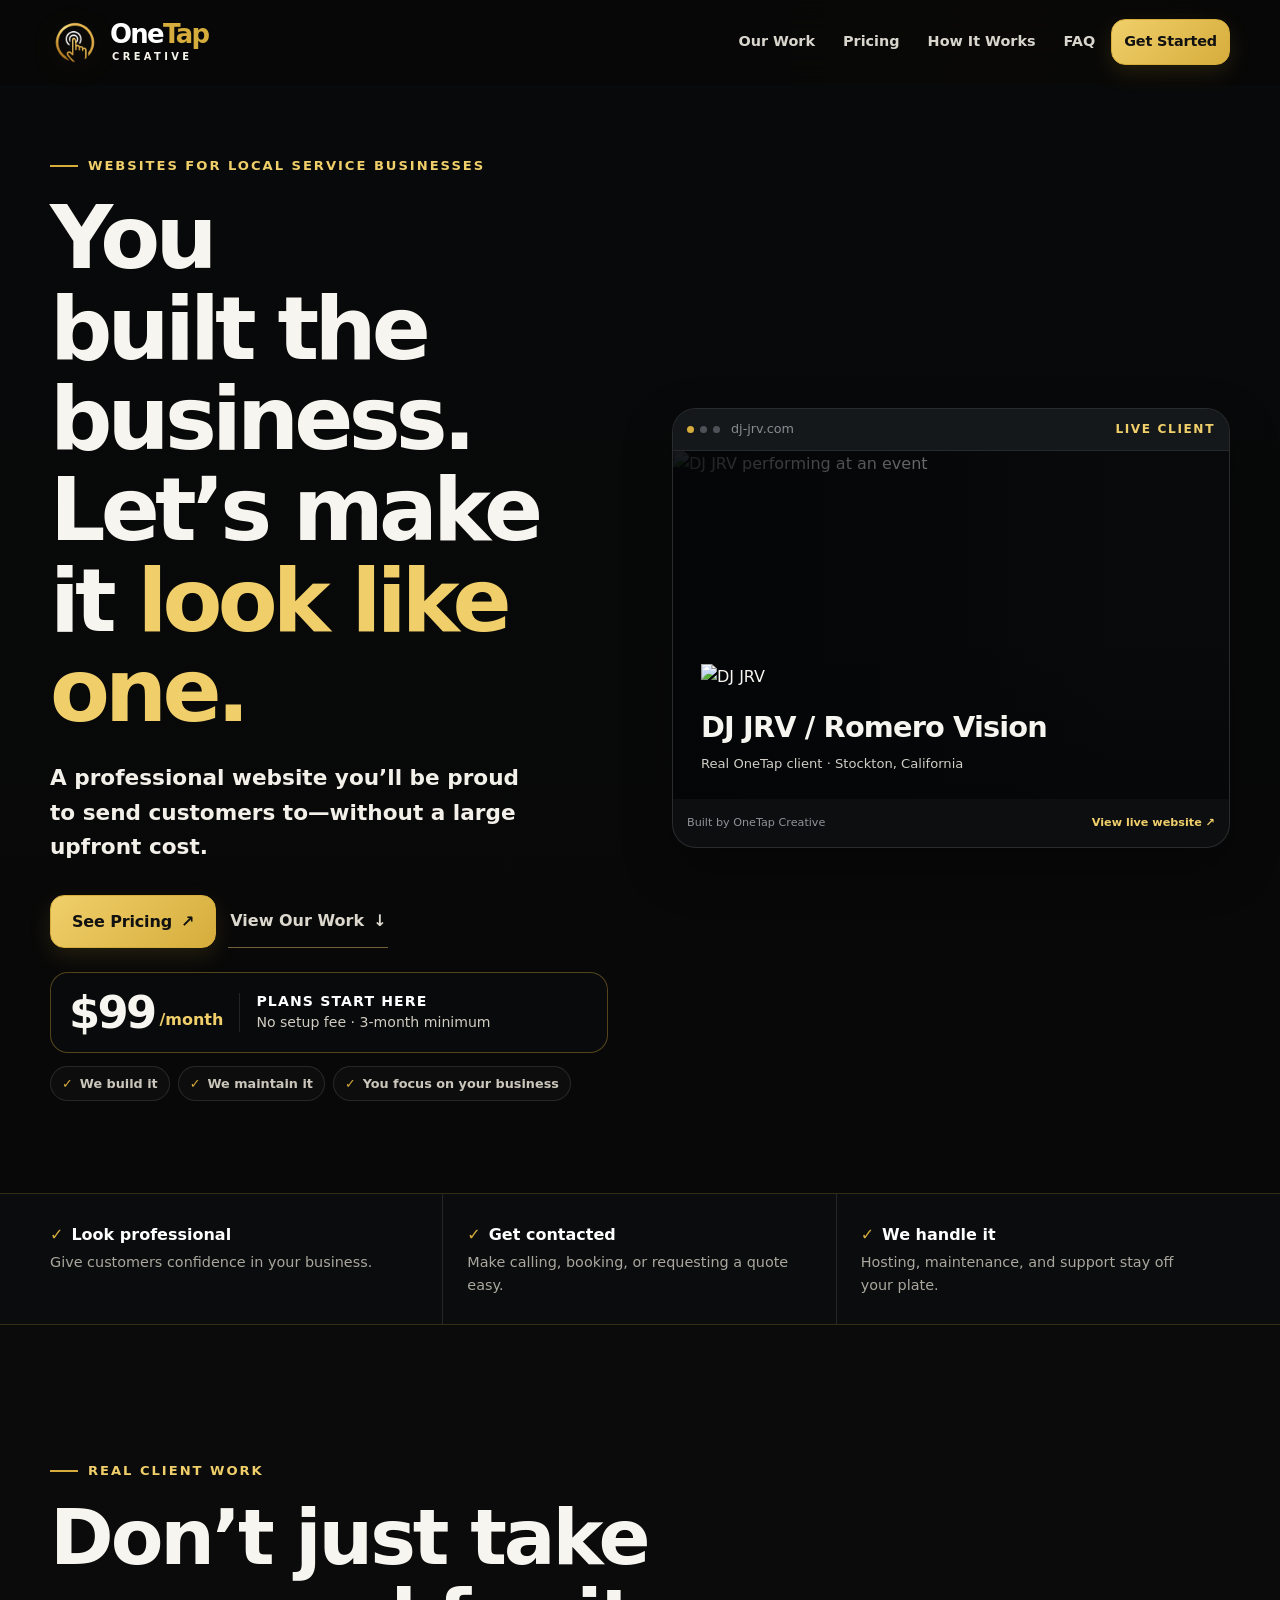
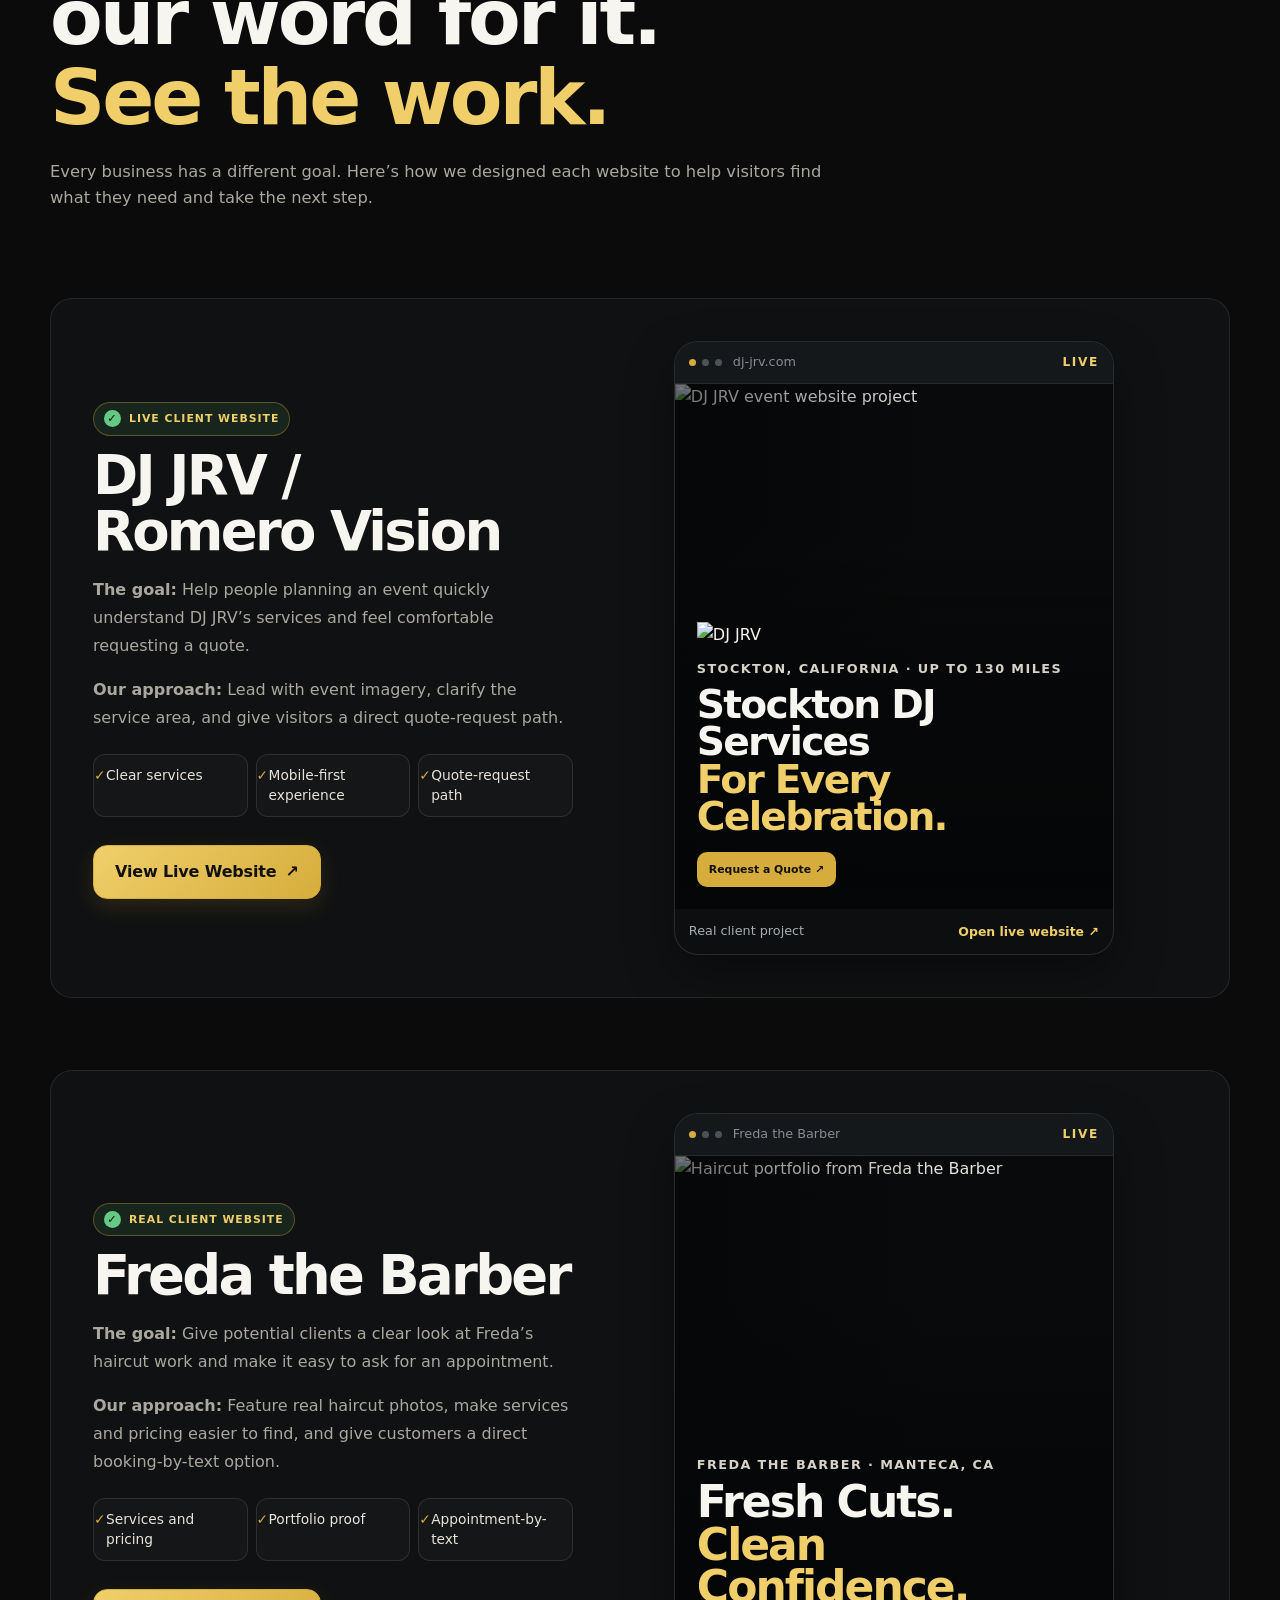
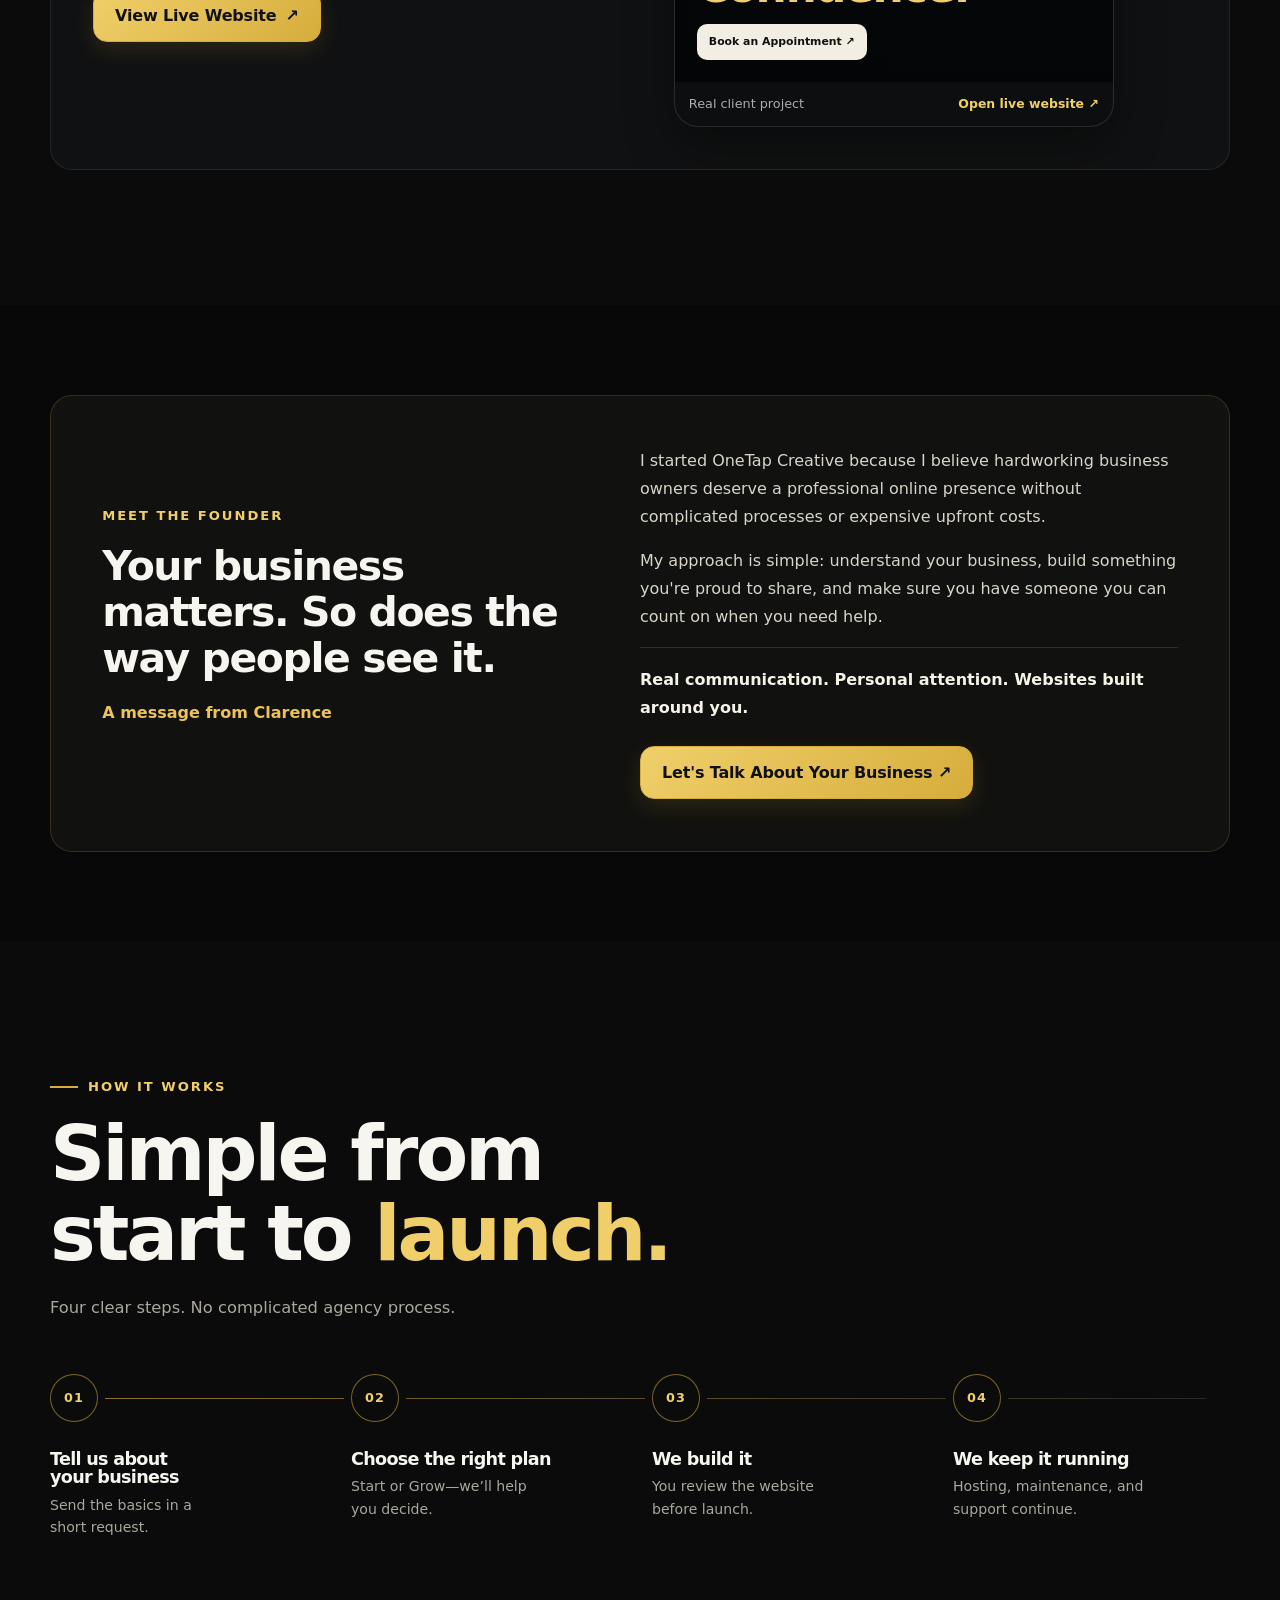
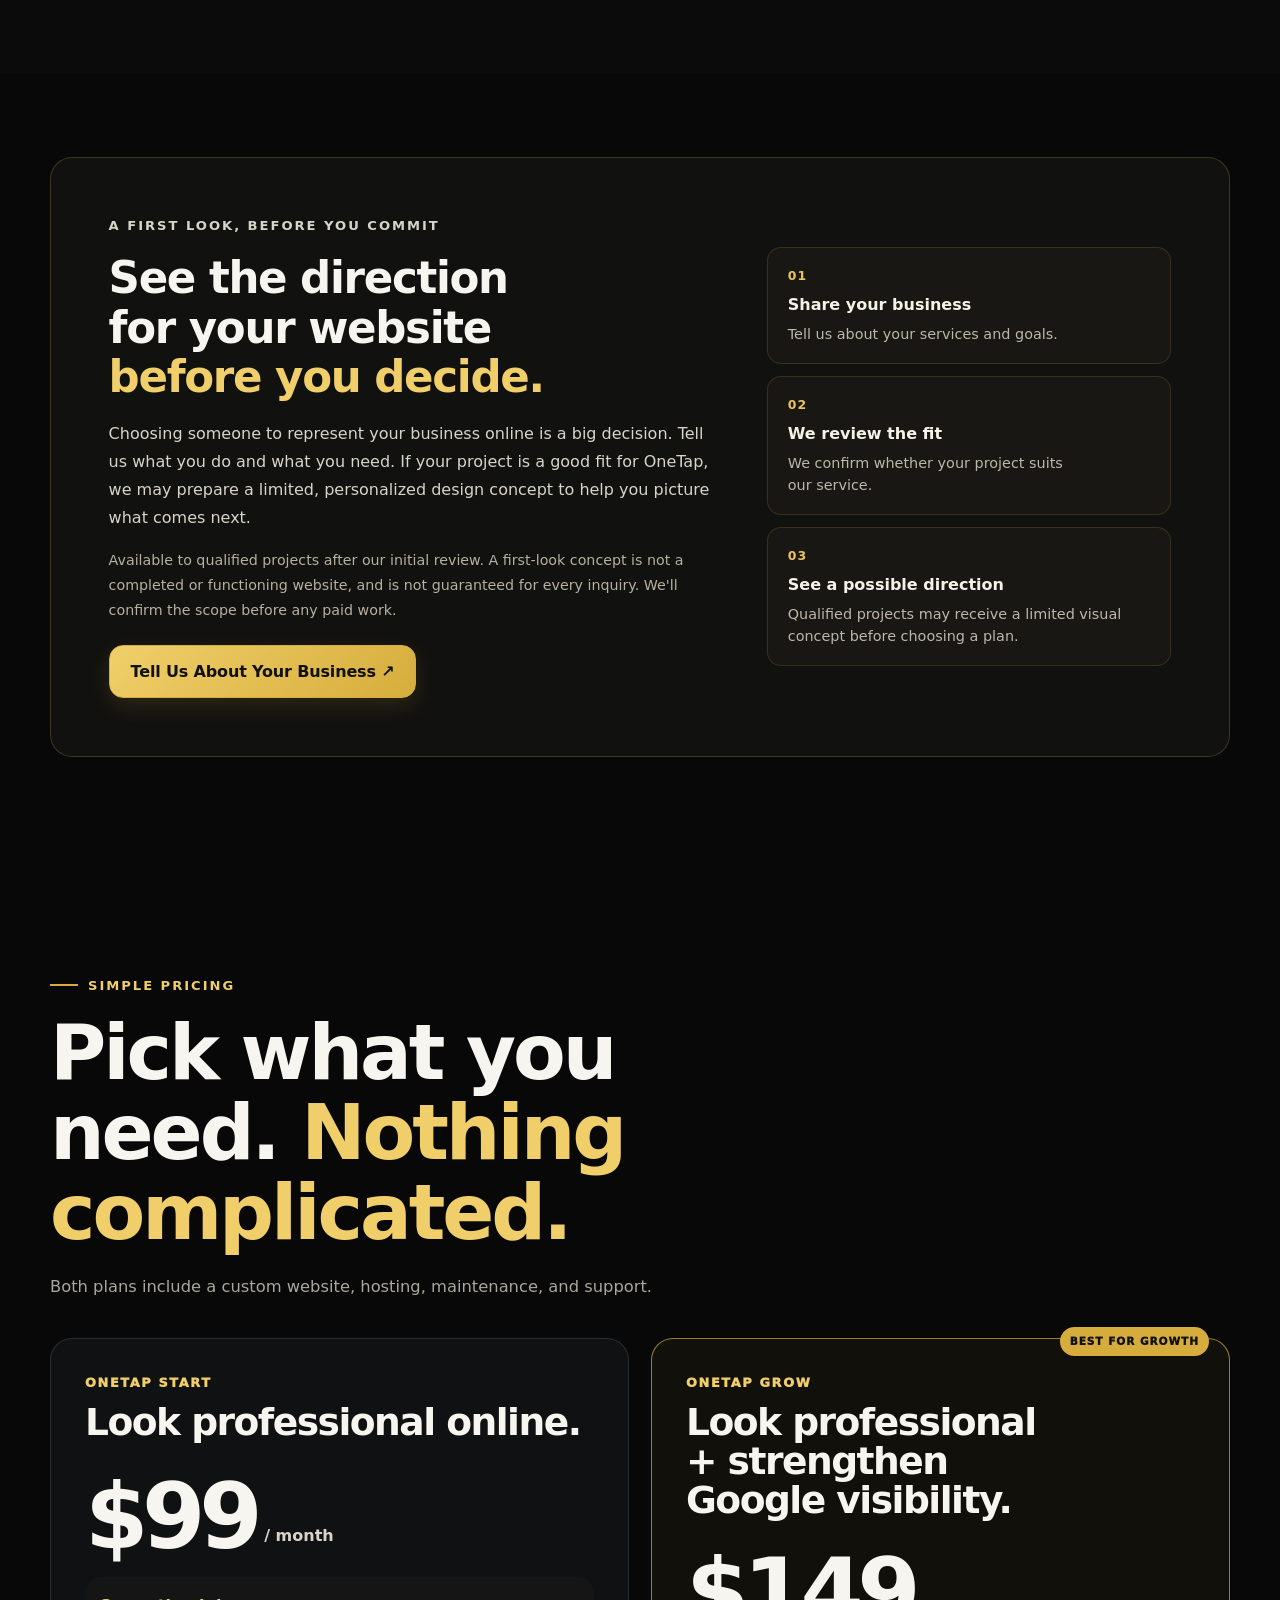
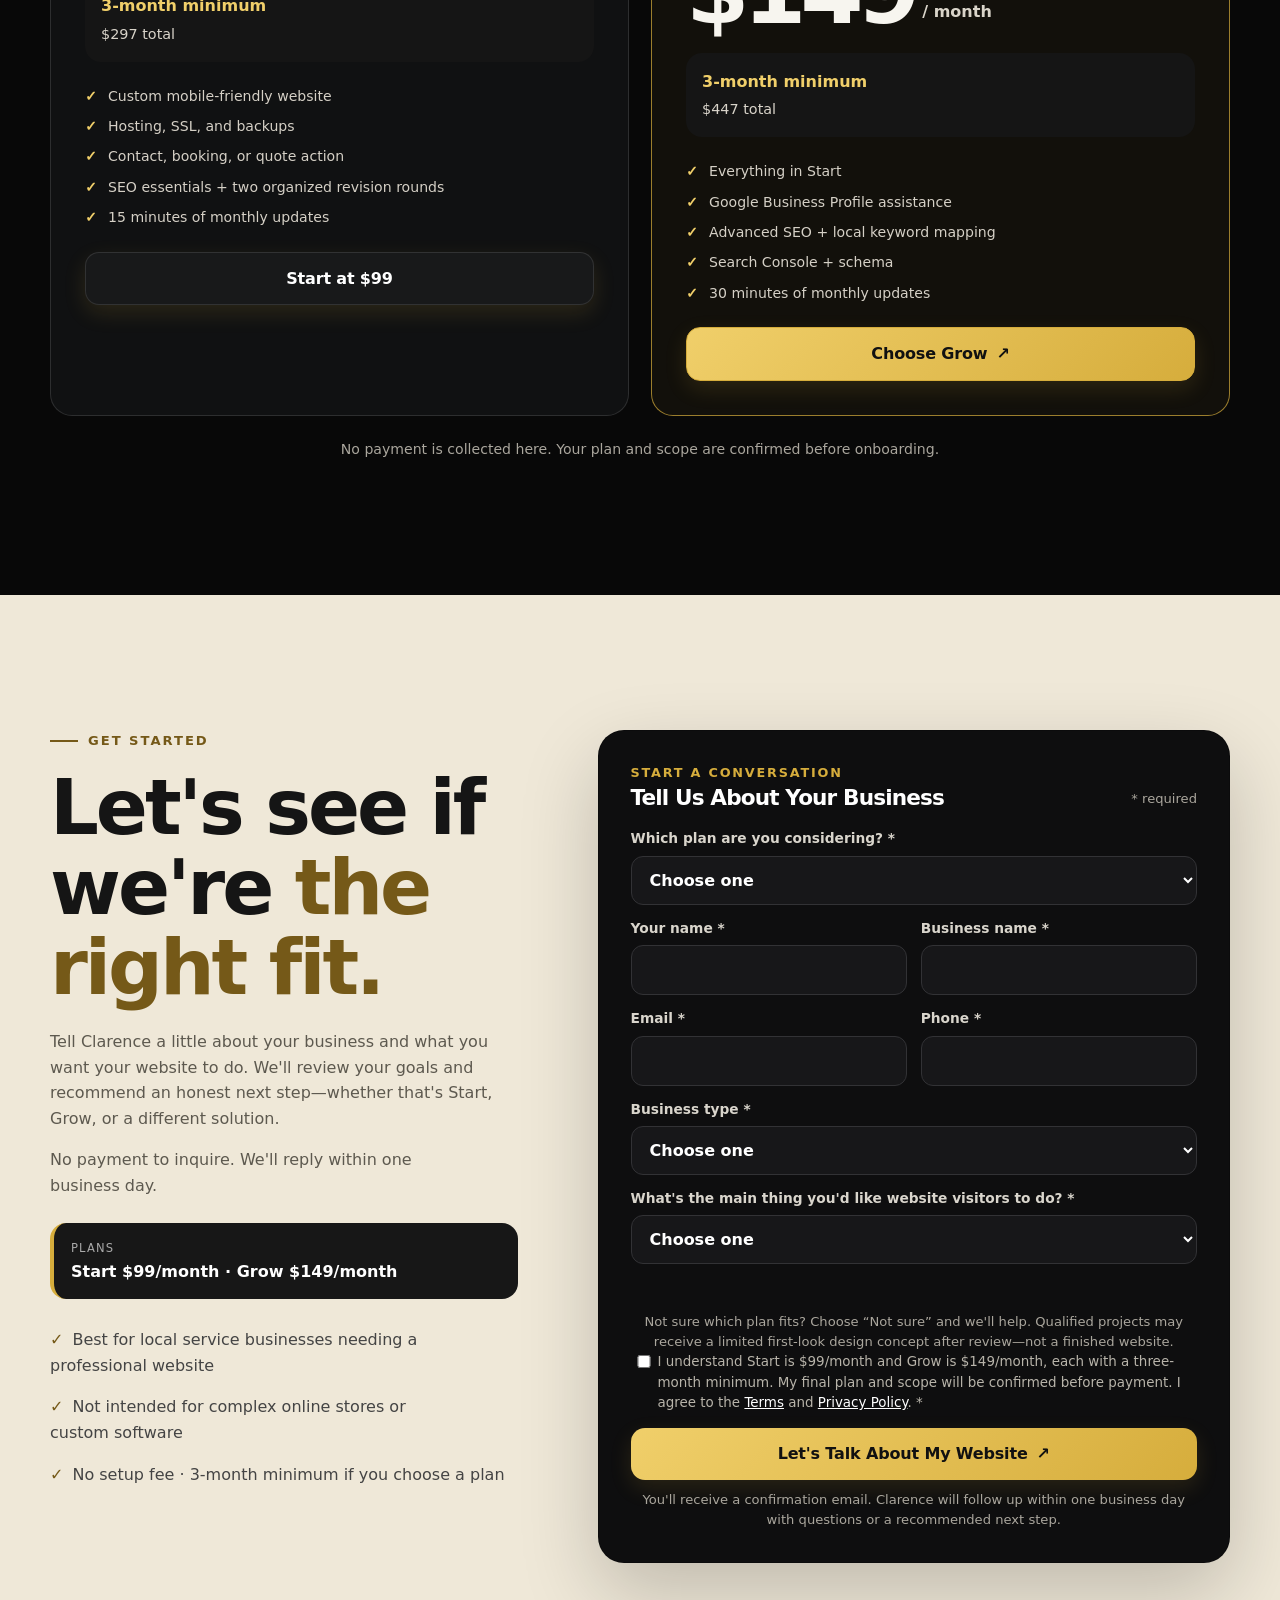
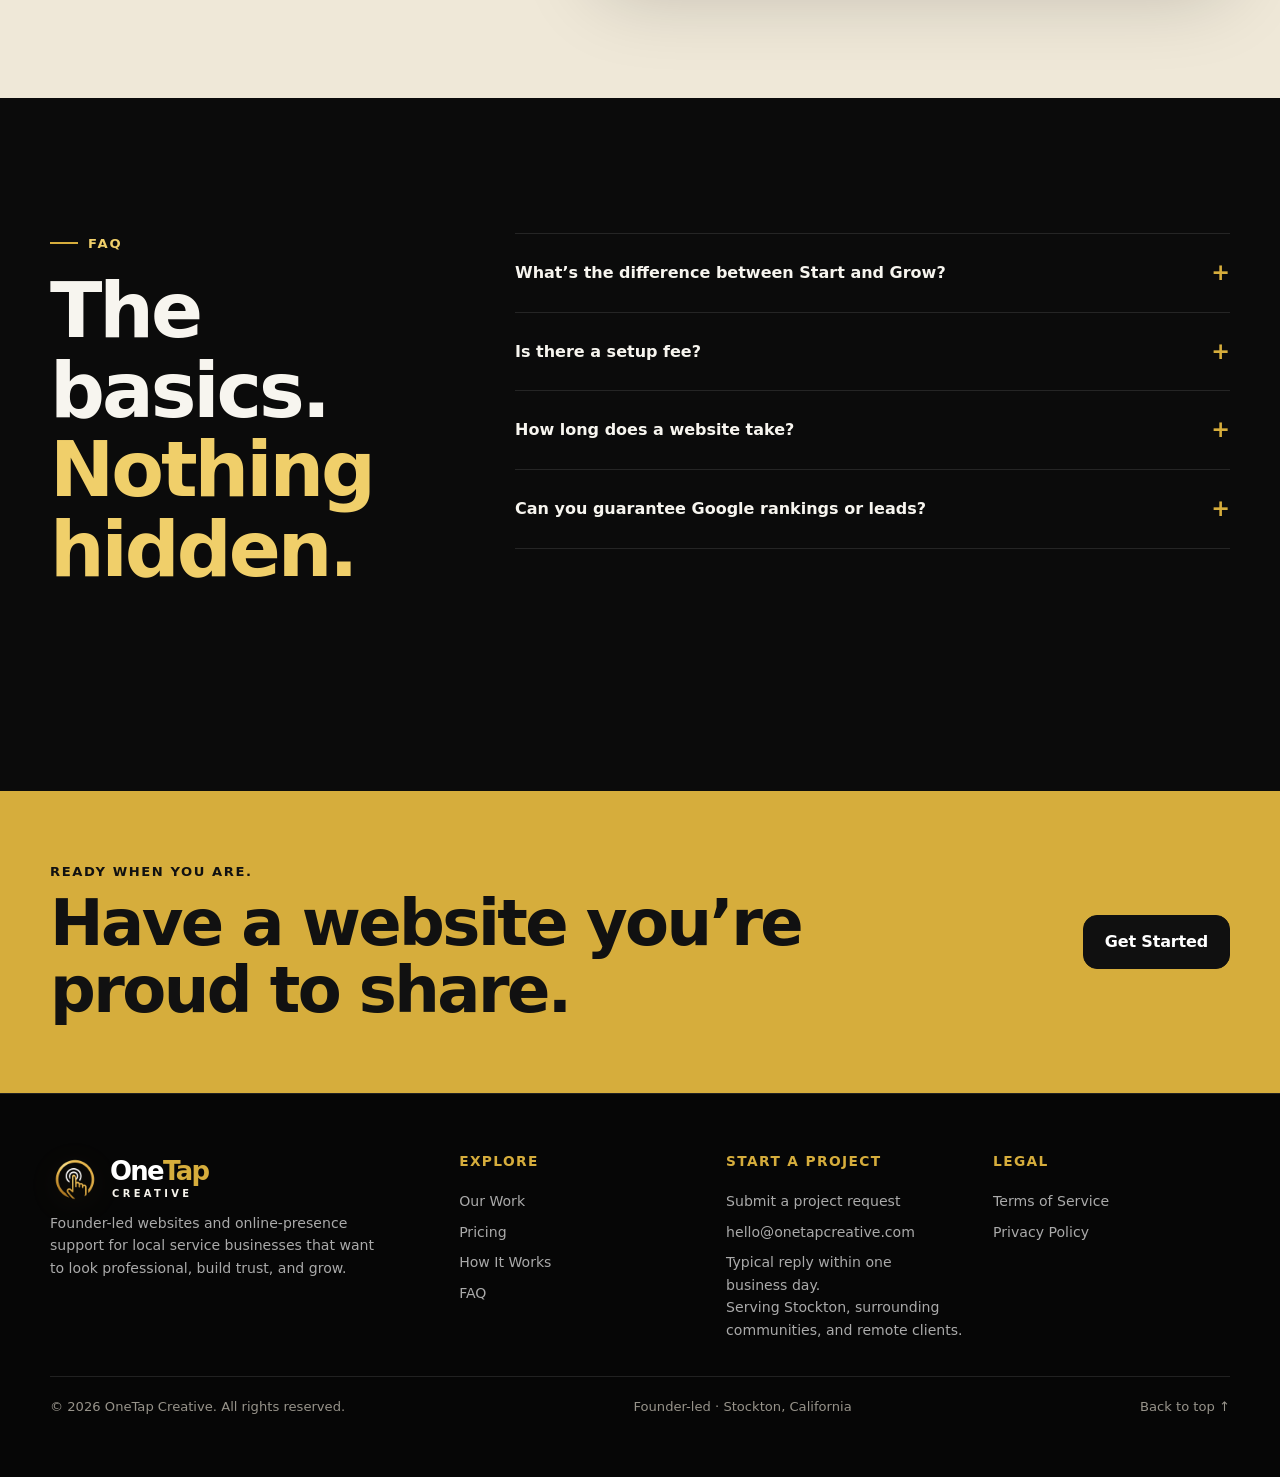
==== commit a6ffed9b: "Match restored OneTap header branding in index.html" ====
--- a/index.html
+++ b/index.html
@@ -284,7 +284,7 @@
 </section>
 <section class="final-cta"><div class="container final-inner reveal"><div><p>Ready when you are.</p><h2>Have a website you’re proud to share.</h2></div><a class="btn" href="#start">Get Started</a></div></section>
 </main>
-<footer class="site-footer"><div class="container footer-grid"><div class="footer-brand"><img src="assets/images/onetap-master-logo.png" alt="OneTap Creative"/><p>Founder-led websites and online-presence support for local service businesses that want to look professional, build trust, and grow.</p></div><div><h3>Explore</h3><a href="#work">Our Work</a><a href="#pricing">Pricing</a><a href="#process">How It Works</a><a href="#faq">FAQ</a></div><div><h3>Start a Project</h3><a href="#start">Submit a project request</a><a href="mailto:hello@onetapcreative.com">hello@onetapcreative.com</a><p>Typical reply within one business day.<br/>Serving Stockton, surrounding communities, and remote clients.</p></div><div><h3>Legal</h3><a href="terms.html">Terms of Service</a><a href="privacy.html">Privacy Policy</a></div></div><div class="container footer-bottom"><span>© <span id="year"></span> OneTap Creative. All rights reserved.</span><span>Founder-led · Stockton, California</span><a href="#top">Back to top ↑</a></div></footer>
+<footer class="site-footer"><div class="container footer-grid"><div class="footer-brand"><span class="brand brand-consistent" role="img" aria-label="OneTap Creative"><img class="brand-mark" src="assets/images/onetap-icon-natural.png" alt=""/><span class="brand-lockup"><strong><span>One</span><em>Tap</em></strong><small>CREATIVE</small></span></span><p>Founder-led websites and online-presence support for local service businesses that want to look professional, build trust, and grow.</p></div><div><h3>Explore</h3><a href="#work">Our Work</a><a href="#pricing">Pricing</a><a href="#process">How It Works</a><a href="#faq">FAQ</a></div><div><h3>Start a Project</h3><a href="#start">Submit a project request</a><a href="mailto:hello@onetapcreative.com">hello@onetapcreative.com</a><p>Typical reply within one business day.<br/>Serving Stockton, surrounding communities, and remote clients.</p></div><div><h3>Legal</h3><a href="terms.html">Terms of Service</a><a href="privacy.html">Privacy Policy</a></div></div><div class="container footer-bottom"><span>© <span id="year"></span> OneTap Creative. All rights reserved.</span><span>Founder-led · Stockton, California</span><a href="#top">Back to top ↑</a></div></footer>
 <a class="mobile-cta" href="#start">Get Started <span>↗</span></a>
 <script src="script.js?v=final-qa-1"></script>
 </body></html>
--- a/styles.css
+++ b/styles.css
@@ -398,8 +398,3 @@
 .site-header .main-nav a.btn,.site-header .main-nav a.btn:hover,.site-header .main-nav a.btn:focus-visible {color:#111!important;}
 /* QA: align pricing comparison rows without forcing tall phone cards. */
 @media(min-width:820px){.plan-top{display:grid;grid-template-rows:auto minmax(3.35em,auto) auto auto;align-content:start}.plan-top h3{align-self:start}}
-
-/* Approved OneTap logo: preserve the supplied wordmark rather than rebuilding it in CSS. */
-.site-header .brand,.thank-you-card .brand{width:auto;max-width:min(235px,60vw);min-width:0;display:inline-flex;align-items:center}
-.site-header .brand img.brand-wordmark,.thank-you-card .brand img.brand-wordmark{width:100%;height:auto;max-height:62px;object-fit:contain;object-position:left center}
-@media(max-width:679px){.site-header .brand{max-width:min(188px,57vw)}.site-header .brand img.brand-wordmark{max-height:52px}}
